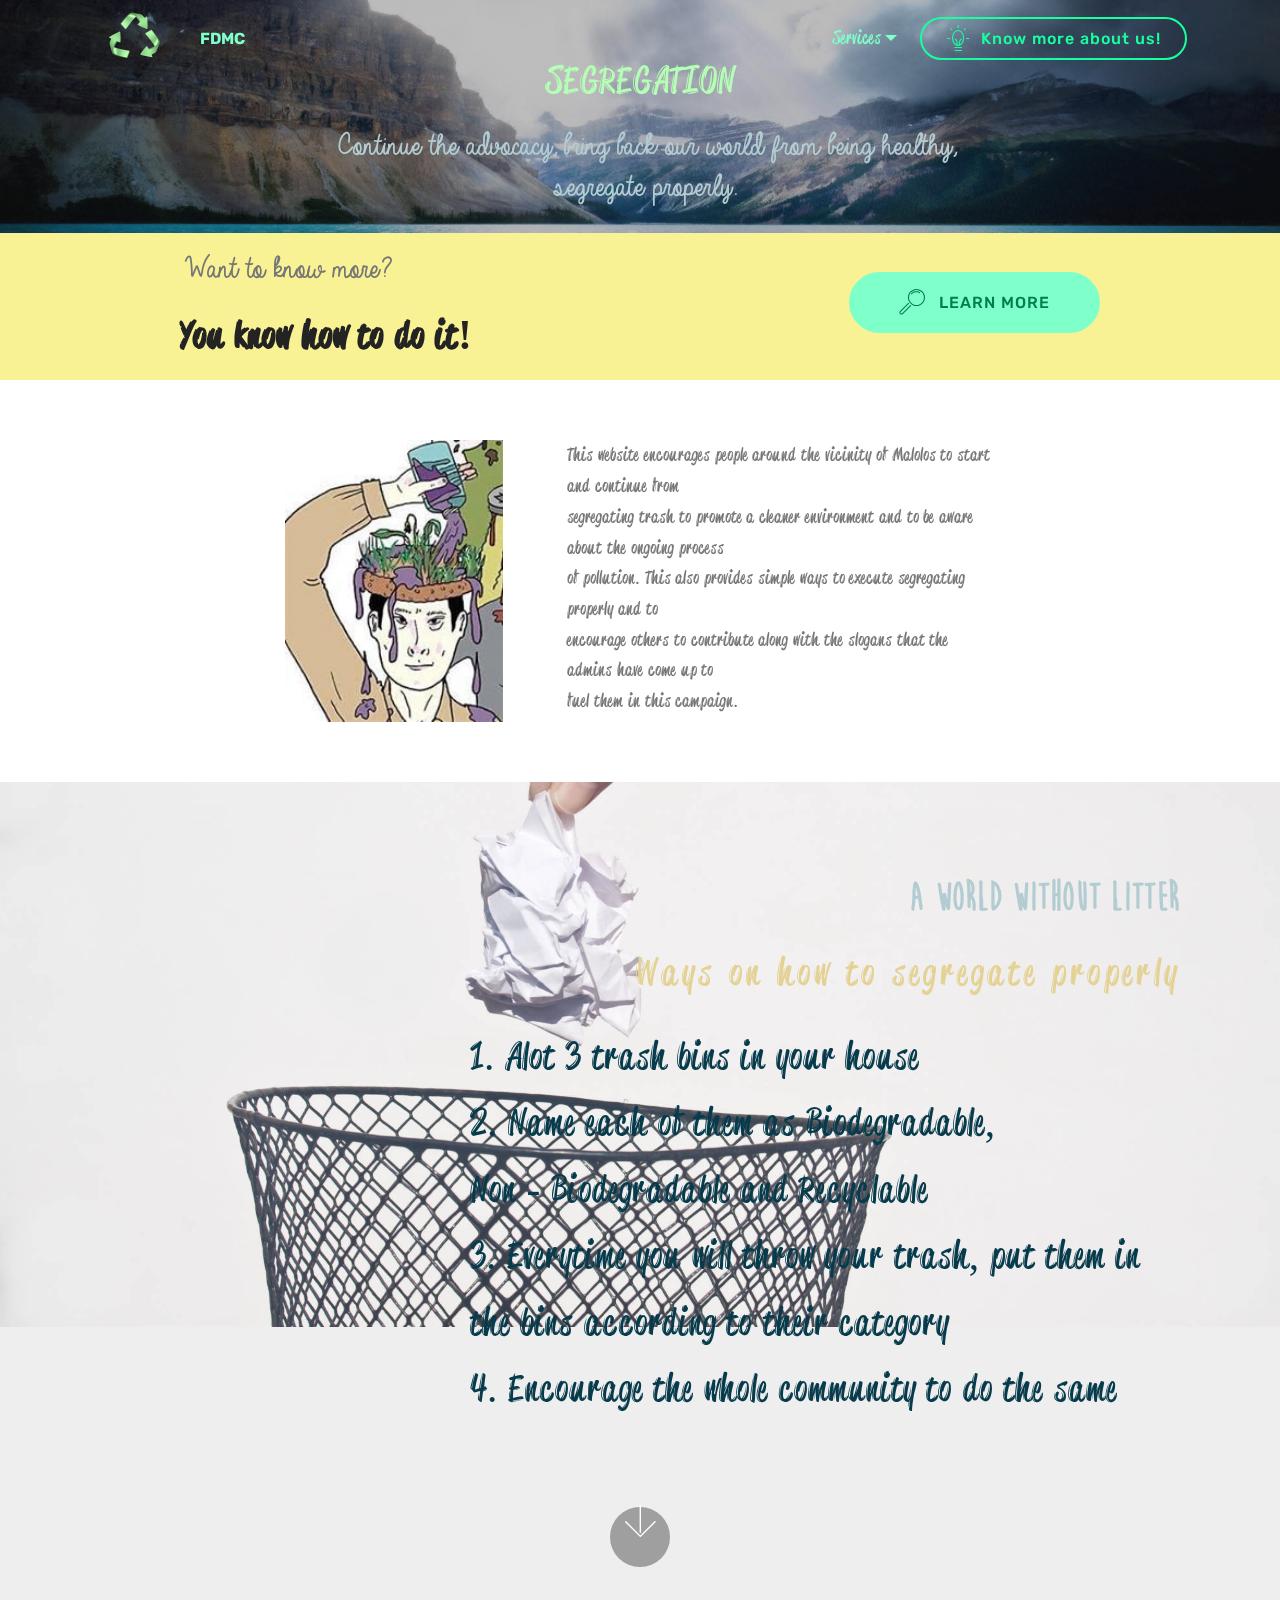
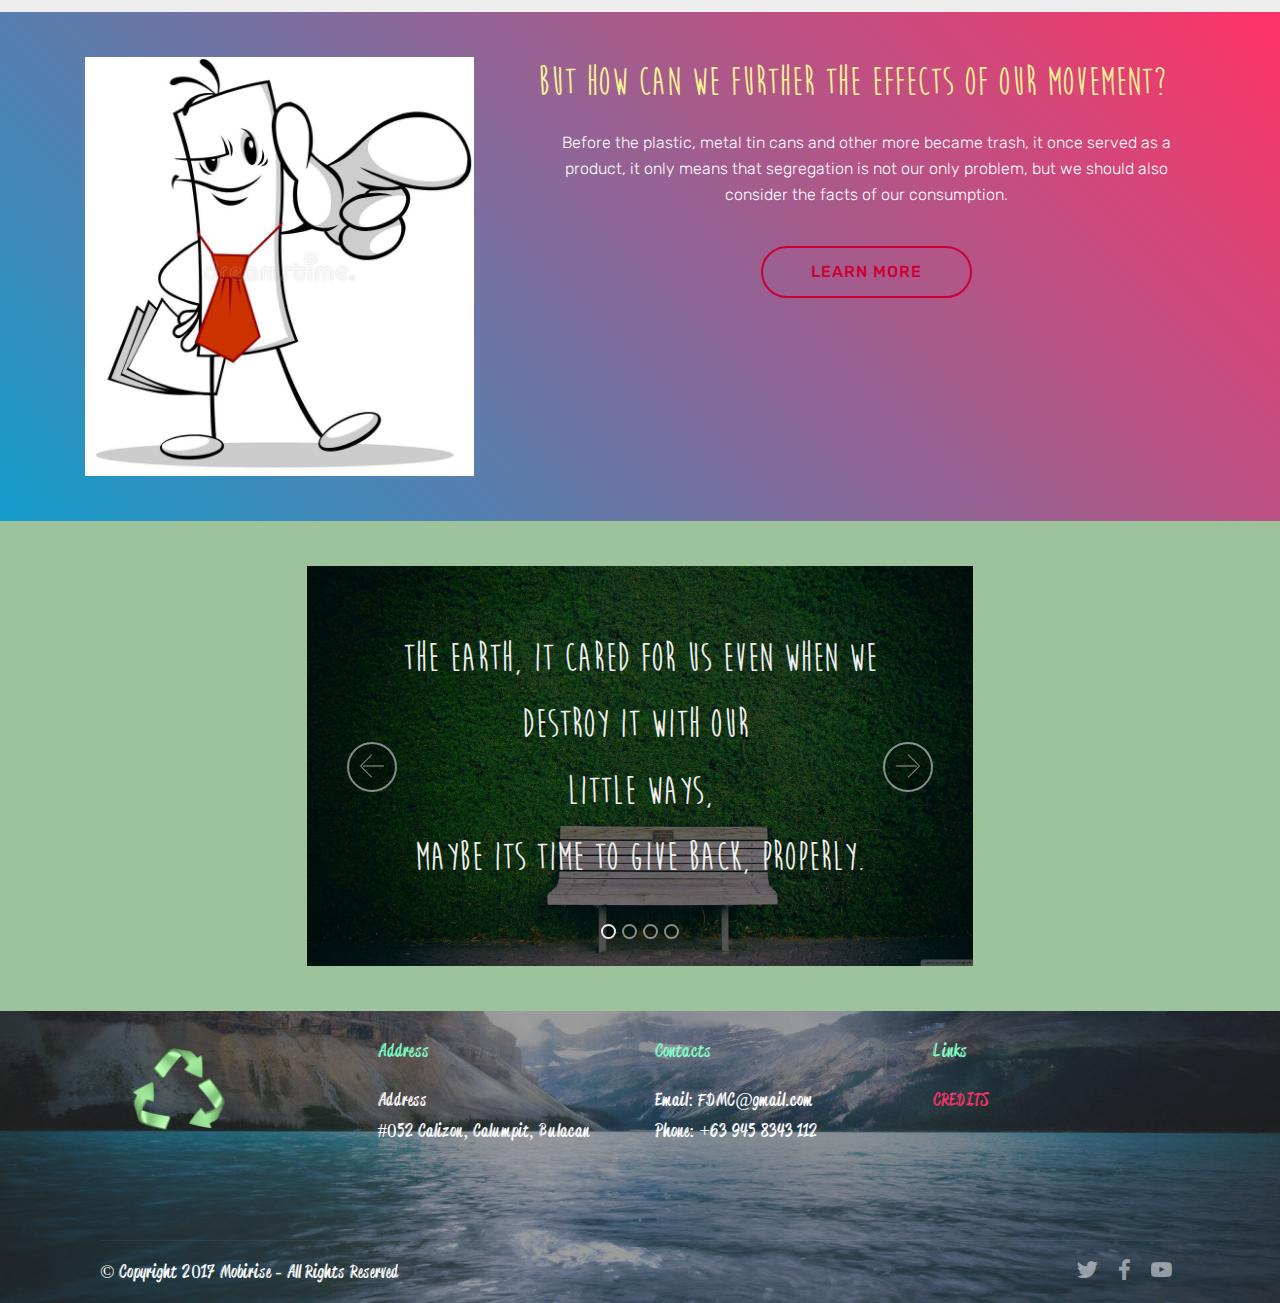
==== index.html @ cfd3f044 "create github pages" ====
<!DOCTYPE html>
<html >
<head>
  <!-- Site made with Mobirise Website Builder v4.8.1, https://mobirise.com -->
  <meta charset="UTF-8">
  <meta http-equiv="X-UA-Compatible" content="IE=edge">
  <meta name="generator" content="Mobirise v4.8.1, mobirise.com">
  <meta name="viewport" content="width=device-width, initial-scale=1, minimum-scale=1">
  <link rel="shortcut icon" href="assets/images/godsplan-216x122.png" type="image/x-icon">
  <meta name="description" content="">
  <title>Home</title>
  <link rel="stylesheet" href="assets/web/assets/mobirise-icons/mobirise-icons.css">
  <link rel="stylesheet" href="assets/tether/tether.min.css">
  <link rel="stylesheet" href="assets/bootstrap/css/bootstrap.min.css">
  <link rel="stylesheet" href="assets/bootstrap/css/bootstrap-grid.min.css">
  <link rel="stylesheet" href="assets/bootstrap/css/bootstrap-reboot.min.css">
  <link rel="stylesheet" href="assets/dropdown/css/style.css">
  <link rel="stylesheet" href="assets/socicon/css/styles.css">
  <link rel="stylesheet" href="assets/theme/css/style.css">
  <link href="assets/fonts/style.css" rel="stylesheet">
  <link rel="stylesheet" href="assets/mobirise/css/mbr-additional.css" type="text/css">
  
  
  
</head>
<body>
  <section class="menu cid-r3vQN7PoKQ" once="menu" id="menu2-v">

    

    <nav class="navbar navbar-expand beta-menu navbar-dropdown align-items-center navbar-fixed-top navbar-toggleable-sm bg-color transparent">
        <button class="navbar-toggler navbar-toggler-right" type="button" data-toggle="collapse" data-target="#navbarSupportedContent" aria-controls="navbarSupportedContent" aria-expanded="false" aria-label="Toggle navigation">
            <div class="hamburger">
                <span></span>
                <span></span>
                <span></span>
                <span></span>
            </div>
        </button>
        <div class="menu-logo">
            <div class="navbar-brand">
                <span class="navbar-logo">
                    <a href="index.html">
                        <img src="assets/images/godsplan-216x122.png" alt="Mobirise" title="" style="height: 3.8rem;">
                    </a>
                </span>
                <span class="navbar-caption-wrap"><a class="navbar-caption text-primary display-4" href="index.html">
                        FDMC</a></span>
            </div>
        </div>
        <div class="collapse navbar-collapse" id="navbarSupportedContent">
            <ul class="navbar-nav nav-dropdown" data-app-modern-menu="true"><li class="nav-item dropdown open">
                    <a class="nav-link link text-primary dropdown-toggle display-7" href="https://mobirise.com" data-toggle="dropdown-submenu" aria-expanded="true">
                        Services
                    </a><div class="dropdown-menu"><a class="text-primary dropdown-item display-7" href="page3.html"><span class="mbri-cust-feedback mbr-iconfont mbr-iconfont-btn" style="font-size: 19px;"></span>Credits</a><a class="text-primary dropdown-item display-7" href="page1.html" aria-expanded="false"><span class="mbri-bookmark mbr-iconfont mbr-iconfont-btn" style="font-size: 19px;"></span>Blog</a><a class="text-primary dropdown-item display-7" href="page2.html" aria-expanded="false"><span class="mbri-globe mbr-iconfont mbr-iconfont-btn" style="font-size: 18px;"></span>Recycling&nbsp;</a></div>
                </li></ul>
            <div class="navbar-buttons mbr-section-btn"><a class="btn btn-sm btn-primary-outline display-4" href="page4.html"><span class="mbri-idea mbr-iconfont mbr-iconfont-btn"></span>Know more about us!</a></div>
        </div>
    </nav>
</section>

<section class="engine"><a href="https://mobiri.se/m">site design templates</a></section><section class="mbr-section content5 cid-r2M8NRIsnY mbr-parallax-background" id="content5-7">

    

    <div class="mbr-overlay" style="opacity: 0.3; background-color: rgb(35, 35, 35);">
    </div>

    <div class="container">
        <div class="media-container-row">
            <div class="title col-12 col-md-8">
                <h2 class="align-center mbr-bold mbr-white pb-3 mbr-fonts-style display-2"><span style="font-weight: normal;">SEGREGATION</span></h2>
                <h3 class="mbr-section-subtitle align-center mbr-light mbr-white pb-3 mbr-fonts-style display-5">Continue the advocacy, bring back our world from being healthy, segregate properly.</h3>
                
                
            </div>
        </div>
    </div>
</section>

<section class="mbr-section info1 cid-r3w2c5vS8H" id="info1-y">

    

    
    <div class="container">
        <div class="row justify-content-center content-row">
            <div class="media-container-column title col-12 col-lg-7 col-md-6">
                <h3 class="mbr-section-subtitle align-left mbr-light pb-3 mbr-fonts-style display-5">Want to know more?</h3>
                <h2 class="align-left mbr-bold mbr-fonts-style display-2">You know how to do it!</h2>
            </div>
            <div class="media-container-column col-12 col-lg-3 col-md-4">
                <div class="mbr-section-btn align-right py-4"><a class="btn btn-primary display-4" href="page1.html"><span class="mbri-search mbr-iconfont mbr-iconfont-btn"></span>&nbsp;LEARN MORE</a></div>
            </div>
        </div>
    </div>
</section>

<section class="mbr-section content6 cid-r45nG869TQ" id="content6-1j">
    
     
    
    <div class="container">
        <div class="media-container-row">
            <div class="col-12 col-md-8">
                <div class="media-container-row">
                    <div class="mbr-figure" style="width: 60%;">
                      <img src="assets/images/demdem-200x258.jpg" alt="Mobirise" title="">  
                    </div>
                    <div class="media-content">
                        <div class="mbr-section-text">
                            <p class="mbr-text mb-0 mbr-fonts-style display-7">This website encourages people around the vicinity of Malolos to start and continue from
<br>segregating trash to promote a cleaner environment and to be aware about the ongoing process
<br>of pollution. This also provides simple ways to execute segregating properly and to 
<br>encourage others to contribute along with the slogans that the admins have come up to 
<br>fuel them in this campaign.&nbsp;<br></p>
                        </div>
                    </div>
                </div>
            </div>
        </div>
    </div>
</section>

<section class="header10 cid-r2M9VDbaHP mbr-parallax-background" id="header10-8">

    

    

    <div class="container">
        <div class="media-container-column mbr-white col-lg-8 col-md-10 ml-auto">
            <h1 class="mbr-section-title align-right mbr-bold pb-3 mbr-fonts-style display-1">
                A World Without Litter</h1>
            <h3 class="mbr-section-subtitle align-right mbr-light pb-3 mbr-fonts-style display-2">
                Ways on how to segregate properly</h3>
            <p class="mbr-text align-right pb-3 mbr-fonts-style display-2">1. Alot 3 trash bins in your house<br>2. Name each of them as Biodegradable, <br>Non - Biodegradable and Recyclable&nbsp;<br>3. Everytime you will throw your trash, put them in the bins according to their category<br>4. Encourage the whole community to do the same&nbsp;<br><br></p>
            
        </div>
    </div>

    <div class="mbr-arrow hidden-sm-down" aria-hidden="true">
        <a href="#next">
            <i class="mbri-down mbr-iconfont"></i>
        </a>
    </div>
</section>

<section class="header3 cid-r4qUuGPOg1" id="header3-1y">

    

    

    <div class="container">
        <div class="media-container-row">
            <div class="mbr-figure" style="width: 65%;">
                <img src="assets/images/point-1-800x862.jpg" alt="Mobirise" title="">
            </div>

            <div class="media-content">
                <h1 class="mbr-section-title mbr-white pb-3 mbr-fonts-style display-1">But how can we further the effects of our movement?</h1>
                
                <div class="mbr-section-text mbr-white pb-3 ">
                    <p class="mbr-text mbr-fonts-style display-4">Before the plastic, metal tin cans and other more became trash, it once served as a product, it only means that segregation is not our only problem, but we should also consider the facts of our consumption.</p>
                </div>
                <div class="mbr-section-btn"><a class="btn btn-md btn-secondary-outline display-4" href="https://mobirise.com">LEARN MORE</a></div>
            </div>
        </div>
    </div>

</section>

<section class="carousel slide cid-r45o2gpvVT" data-interval="false" id="slider2-1k">

    
    <div class="container content-slider">
        <div class="content-slider-wrap">
            <div><div class="mbr-slider slide carousel" data-pause="true" data-keyboard="false" data-ride="false" data-interval="false"><ol class="carousel-indicators"><li data-app-prevent-settings="" data-target="#slider2-1k" class=" active" data-slide-to="0"></li><li data-app-prevent-settings="" data-target="#slider2-1k" data-slide-to="1"></li><li data-app-prevent-settings="" data-target="#slider2-1k" data-slide-to="2"></li><li data-app-prevent-settings="" data-target="#slider2-1k" data-slide-to="3"></li></ol><div class="carousel-inner" role="listbox"><div class="carousel-item slider-fullscreen-image active" data-bg-video-slide="false" style="background-image: url(assets/images/bench-wallpapers-28422-8127977-2000x1125.jpg);"><div class="container container-slide"><div class="image_wrapper"><div class="mbr-overlay"></div><img src="assets/images/bench-wallpapers-28422-8127977-2000x1125.jpg"><div class="carousel-caption justify-content-center"><div class="col-10 align-center"><p class="lead mbr-text mbr-fonts-style display-1">THE EARTH, IT CARED FOR US EVEN WHEN WE DESTROY IT WITH OUR&nbsp;<br>LITTLE WAYS, <br>MAYBE ITS TIME TO GIVE BACK, PROPERLY.</p></div></div></div></div></div><div class="carousel-item slider-fullscreen-image" data-bg-video-slide="false" style="background-image: url(assets/images/images-7-470x313.jpg);"><div class="container container-slide"><div class="image_wrapper"><div class="mbr-overlay"></div><img src="assets/images/images-7-470x313.jpg"><div class="carousel-caption justify-content-center"><div class="col-10 align-center"><p class="lead mbr-text mbr-fonts-style display-1">THE POLLUTION HAS ALREADY STARTED A LONG TIME AGO, WE CAN'T UNDO THINGS BUT WE CAN START TO BE MORE RESPONSIBLE FOR OUR HOME.</p></div></div></div></div></div><div class="carousel-item slider-fullscreen-image" data-bg-video-slide="false" style="background-image: url(assets/images/images-487x302.jpg);"><div class="container container-slide"><div class="image_wrapper"><div class="mbr-overlay" style="opacity: 0.7;"></div><img src="assets/images/images-487x302.jpg"><div class="carousel-caption justify-content-center"><div class="col-10 align-center"><p class="lead mbr-text mbr-fonts-style display-1">DON'T COMPLAIN FOR POLLUTION WHEN YOU CAN'T CONTRIBUTE TO THE&nbsp;<br>ONGOING SOLUTION.</p></div></div></div></div></div><div class="carousel-item slider-fullscreen-image" data-bg-video-slide="false" style="background-image: url(assets/images/images-6-512x288.jpg);"><div class="container container-slide"><div class="image_wrapper"><div class="mbr-overlay" style="opacity: 0.7;"></div><img src="assets/images/images-6-512x288.jpg"><div class="carousel-caption justify-content-center"><div class="col-10 align-center"><p class="lead mbr-text mbr-fonts-style display-1">ROLE PLAYING GAMES HAPPENS IN REAL LIFE, WE ARE ALL THE PLAYERS AND OUR WEAPONS CONSISTS OF TRASHES THAT WE CONTINUOSLY FIRING TO OUR GREATEST ALLY, THE <em>EARTH.</em></p></div></div></div></div></div></div><a data-app-prevent-settings="" class="carousel-control carousel-control-prev" role="button" data-slide="prev" href="#slider2-1k"><span aria-hidden="true" class="mbri-left mbr-iconfont"></span><span class="sr-only">Previous</span></a><a data-app-prevent-settings="" class="carousel-control carousel-control-next" role="button" data-slide="next" href="#slider2-1k"><span aria-hidden="true" class="mbri-right mbr-iconfont"></span><span class="sr-only">Next</span></a></div></div> 
        </div>
    </div>
</section>

<section class="cid-r3MTEp1JTY" id="footer1-14">

    

    <div class="mbr-overlay" style="background-color: rgb(60, 60, 60); opacity: 0.5;"></div>

    <div class="container">
        <div class="media-container-row content text-white">
            <div class="col-12 col-md-3">
                <div class="media-wrap">
                    <a href="index.html">
                        <img src="assets/images/godsplan-1-192x108.png" alt="Mobirise" title="">
                    </a>
                </div>
            </div>
            <div class="col-12 col-md-3 mbr-fonts-style display-7">
                <h5 class="pb-3">
                    Address
                </h5>
                <p class="mbr-text">Address
<br>#052  Calizon, Calumpit, Bulacan
<br>
<br>&nbsp; &nbsp; &nbsp; &nbsp; &nbsp; &nbsp; &nbsp; &nbsp;&nbsp;<br></p>
            </div>
            <div class="col-12 col-md-3 mbr-fonts-style display-7">
                <h5 class="pb-3">
                    Contacts
                </h5>
                <p class="mbr-text">Email: FDMC@gmail.com 
<br>Phone: +63 945 8343 112 &nbsp;&nbsp;</p>
            </div>
            <div class="col-12 col-md-3 mbr-fonts-style display-7">
                <h5 class="pb-3">
                    Links
                </h5>
                <p class="mbr-text"><em><a href="page3.html" class="text-secondary">CREDITS</a></em></p>
            </div>
        </div>
        <div class="footer-lower">
            <div class="media-container-row">
                <div class="col-sm-12">
                    <hr>
                </div>
            </div>
            <div class="media-container-row mbr-white">
                <div class="col-sm-6 copyright">
                    <p class="mbr-text mbr-fonts-style display-7">
                        © Copyright 2017 Mobirise - All Rights Reserved
                    </p>
                </div>
                <div class="col-md-6">
                    <div class="social-list align-right">
                        <div class="soc-item">
                            <a href="https://twitter.com/mobirise" target="_blank">
                                <span class="socicon-twitter socicon mbr-iconfont mbr-iconfont-social"></span>
                            </a>
                        </div>
                        <div class="soc-item">
                            <a href="https://www.facebook.com/pages/Mobirise/1616226671953247" target="_blank">
                                <span class="socicon-facebook socicon mbr-iconfont mbr-iconfont-social"></span>
                            </a>
                        </div>
                        <div class="soc-item">
                            <a href="https://www.youtube.com/c/mobirise" target="_blank">
                                <span class="socicon-youtube socicon mbr-iconfont mbr-iconfont-social"></span>
                            </a>
                        </div>
                        
                        
                        
                    </div>
                </div>
            </div>
        </div>
    </div>
</section>


  <script src="assets/web/assets/jquery/jquery.min.js"></script>
  <script src="assets/popper/popper.min.js"></script>
  <script src="assets/tether/tether.min.js"></script>
  <script src="assets/bootstrap/js/bootstrap.min.js"></script>
  <script src="assets/smoothscroll/smooth-scroll.js"></script>
  <script src="assets/dropdown/js/script.min.js"></script>
  <script src="assets/parallax/jarallax.min.js"></script>
  <script src="assets/ytplayer/jquery.mb.ytplayer.min.js"></script>
  <script src="assets/vimeoplayer/jquery.mb.vimeo_player.js"></script>
  <script src="assets/bootstrapcarouselswipe/bootstrap-carousel-swipe.js"></script>
  <script src="assets/touchswipe/jquery.touch-swipe.min.js"></script>
  <script src="assets/theme/js/script.js"></script>
  <script src="assets/slidervideo/script.js"></script>
  
  
</body>
</html>
---- assets/web/assets/mobirise-icons/mobirise-icons.css ----
@font-face {
  font-family: 'MobiriseIcons';
  src:  url('mobirise-icons.eot?spat4u');
  src:  url('mobirise-icons.eot?spat4u#iefix') format('embedded-opentype'),
    url('mobirise-icons.ttf?spat4u') format('truetype'),
    url('mobirise-icons.woff?spat4u') format('woff'),
    url('mobirise-icons.svg?spat4u#MobiriseIcons') format('svg');
  font-weight: normal;
  font-style: normal;
}

[class^="mbri-"], [class*=" mbri-"] {
  /* use !important to prevent issues with browser extensions that change fonts */
  font-family: MobiriseIcons !important;
  speak: none;
  font-style: normal;
  font-weight: normal;
  font-variant: normal;
  text-transform: none;
  line-height: 1;

  /* Better Font Rendering =========== */
  -webkit-font-smoothing: antialiased;
  -moz-osx-font-smoothing: grayscale;
}

.mbri-add-submenu:before {
  content: "\e900";
}
.mbri-alert:before {
  content: "\e901";
}
.mbri-align-center:before {
  content: "\e902";
}
.mbri-align-justify:before {
  content: "\e903";
}
.mbri-align-left:before {
  content: "\e904";
}
.mbri-align-right:before {
  content: "\e905";
}
.mbri-android:before {
  content: "\e906";
}
.mbri-apple:before {
  content: "\e907";
}
.mbri-arrow-down:before {
  content: "\e908";
}
.mbri-arrow-next:before {
  content: "\e909";
}
.mbri-arrow-prev:before {
  content: "\e90a";
}
.mbri-arrow-up:before {
  content: "\e90b";
}
.mbri-bold:before {
  content: "\e90c";
}
.mbri-bookmark:before {
  content: "\e90d";
}
.mbri-bootstrap:before {
  content: "\e90e";
}
.mbri-briefcase:before {
  content: "\e90f";
}
.mbri-browse:before {
  content: "\e910";
}
.mbri-bulleted-list:before {
  content: "\e911";
}
.mbri-calendar:before {
  content: "\e912";
}
.mbri-camera:before {
  content: "\e913";
}
.mbri-cart-add:before {
  content: "\e914";
}
.mbri-cart-full:before {
  content: "\e915";
}
.mbri-cash:before {
  content: "\e916";
}
.mbri-change-style:before {
  content: "\e917";
}
.mbri-chat:before {
  content: "\e918";
}
.mbri-clock:before {
  content: "\e919";
}
.mbri-close:before {
  content: "\e91a";
}
.mbri-cloud:before {
  content: "\e91b";
}
.mbri-code:before {
  content: "\e91c";
}
.mbri-contact-form:before {
  content: "\e91d";
}
.mbri-credit-card:before {
  content: "\e91e";
}
.mbri-cursor-click:before {
  content: "\e91f";
}
.mbri-cust-feedback:before {
  content: "\e920";
}
.mbri-database:before {
  content: "\e921";
}
.mbri-delivery:before {
  content: "\e922";
}
.mbri-desktop:before {
  content: "\e923";
}
.mbri-devices:before {
  content: "\e924";
}
.mbri-down:before {
  content: "\e925";
}
.mbri-download:before {
  content: "\e989";
}
.mbri-drag-n-drop:before {
  content: "\e927";
}
.mbri-drag-n-drop2:before {
  content: "\e928";
}
.mbri-edit:before {
  content: "\e929";
}
.mbri-edit2:before {
  content: "\e92a";
}
.mbri-error:before {
  content: "\e92b";
}
.mbri-extension:before {
  content: "\e92c";
}
.mbri-features:before {
  content: "\e92d";
}
.mbri-file:before {
  content: "\e92e";
}
.mbri-flag:before {
  content: "\e92f";
}
.mbri-folder:before {
  content: "\e930";
}
.mbri-gift:before {
  content: "\e931";
}
.mbri-github:before {
  content: "\e932";
}
.mbri-globe:before {
  content: "\e933";
}
.mbri-globe-2:before {
  content: "\e934";
}
.mbri-growing-chart:before {
  content: "\e935";
}
.mbri-hearth:before {
  content: "\e936";
}
.mbri-help:before {
  content: "\e937";
}
.mbri-home:before {
  content: "\e938";
}
.mbri-hot-cup:before {
  content: "\e939";
}
.mbri-idea:before {
  content: "\e93a";
}
.mbri-image-gallery:before {
  content: "\e93b";
}
.mbri-image-slider:before {
  content: "\e93c";
}
.mbri-info:before {
  content: "\e93d";
}
.mbri-italic:before {
  content: "\e93e";
}
.mbri-key:before {
  content: "\e93f";
}
.mbri-laptop:before {
  content: "\e940";
}
.mbri-layers:before {
  content: "\e941";
}
.mbri-left-right:before {
  content: "\e942";
}
.mbri-left:before {
  content: "\e943";
}
.mbri-letter:before {
  content: "\e944";
}
.mbri-like:before {
  content: "\e945";
}
.mbri-link:before {
  content: "\e946";
}
.mbri-lock:before {
  content: "\e947";
}
.mbri-login:before {
  content: "\e948";
}
.mbri-logout:before {
  content: "\e949";
}
.mbri-magic-stick:before {
  content: "\e94a";
}
.mbri-map-pin:before {
  content: "\e94b";
}
.mbri-menu:before {
  content: "\e94c";
}
.mbri-mobile:before {
  content: "\e94d";
}
.mbri-mobile2:before {
  content: "\e94e";
}
.mbri-mobirise:before {
  content: "\e94f";
}
.mbri-more-horizontal:before {
  content: "\e950";
}
.mbri-more-vertical:before {
  content: "\e951";
}
.mbri-music:before {
  content: "\e952";
}
.mbri-new-file:before {
  content: "\e953";
}
.mbri-numbered-list:before {
  content: "\e954";
}
.mbri-opened-folder:before {
  content: "\e955";
}
.mbri-pages:before {
  content: "\e956";
}
.mbri-paper-plane:before {
  content: "\e957";
}
.mbri-paperclip:before {
  content: "\e958";
}
.mbri-photo:before {
  content: "\e959";
}
.mbri-photos:before {
  content: "\e95a";
}
.mbri-pin:before {
  content: "\e95b";
}
.mbri-play:before {
  content: "\e95c";
}
.mbri-plus:before {
  content: "\e95d";
}
.mbri-preview:before {
  content: "\e95e";
}
.mbri-print:before {
  content: "\e95f";
}
.mbri-protect:before {
  content: "\e960";
}
.mbri-question:before {
  content: "\e961";
}
.mbri-quote-left:before {
  content: "\e962";
}
.mbri-quote-right:before {
  content: "\e963";
}
.mbri-refresh:before {
  content: "\e964";
}
.mbri-responsive:before {
  content: "\e965";
}
.mbri-right:before {
  content: "\e966";
}
.mbri-rocket:before {
  content: "\e967";
}
.mbri-sad-face:before {
  content: "\e968";
}
.mbri-sale:before {
  content: "\e969";
}
.mbri-save:before {
  content: "\e96a";
}
.mbri-search:before {
  content: "\e96b";
}
.mbri-setting:before {
  content: "\e96c";
}
.mbri-setting2:before {
  content: "\e96d";
}
.mbri-setting3:before {
  content: "\e96e";
}
.mbri-share:before {
  content: "\e96f";
}
.mbri-shopping-bag:before {
  content: "\e970";
}
.mbri-shopping-basket:before {
  content: "\e971";
}
.mbri-shopping-cart:before {
  content: "\e972";
}
.mbri-sites:before {
  content: "\e973";
}
.mbri-smile-face:before {
  content: "\e974";
}
.mbri-speed:before {
  content: "\e975";
}
.mbri-star:before {
  content: "\e976";
}
.mbri-success:before {
  content: "\e977";
}
.mbri-sun:before {
  content: "\e978";
}
.mbri-sun2:before {
  content: "\e979";
}
.mbri-tablet:before {
  content: "\e97a";
}
.mbri-tablet-vertical:before {
  content: "\e97b";
}
.mbri-target:before {
  content: "\e97c";
}
.mbri-timer:before {
  content: "\e97d";
}
.mbri-to-ftp:before {
  content: "\e97e";
}
.mbri-to-local-drive:before {
  content: "\e97f";
}
.mbri-touch-swipe:before {
  content: "\e980";
}
.mbri-touch:before {
  content: "\e981";
}
.mbri-trash:before {
  content: "\e982";
}
.mbri-underline:before {
  content: "\e983";
}
.mbri-unlink:before {
  content: "\e984";
}
.mbri-unlock:before {
  content: "\e985";
}
.mbri-up-down:before {
  content: "\e986";
}
.mbri-up:before {
  content: "\e987";
}
.mbri-update:before {
  content: "\e988";
}
.mbri-upload:before {
 content: "\e926"; 
}
.mbri-user:before {
  content: "\e98a";
}
.mbri-user2:before {
  content: "\e98b";
}
.mbri-users:before {
  content: "\e98c";
}
.mbri-video:before {
  content: "\e98d";
}
.mbri-video-play:before {
  content: "\e98e";
}
.mbri-watch:before {
  content: "\e98f";
}
.mbri-website-theme:before {
  content: "\e990";
}
.mbri-wifi:before {
  content: "\e991";
}
.mbri-windows:before {
  content: "\e992";
}
.mbri-zoom-out:before {
  content: "\e993";
}
.mbri-redo:before {
  content: "\e994";
}
.mbri-undo:before {
  content: "\e995";
}
---- assets/dropdown/css/style.css ----
.navbar-dropdown {
  left: 0;
  padding: 0;
  position: absolute;
  right: 0;
  top: 0;
  transition: all 0.45s ease;
  z-index: 1030;
  background: #282828; }
  .navbar-dropdown .navbar-logo {
    margin-right: 0.8rem;
    transition: margin 0.3s ease-in-out;
    vertical-align: middle; }
    .navbar-dropdown .navbar-logo img {
      height: 3.125rem;
      transition: all 0.3s ease-in-out; }
    .navbar-dropdown .navbar-logo.mbr-iconfont {
      font-size: 3.125rem;
      line-height: 3.125rem; }
  .navbar-dropdown .navbar-caption {
    font-weight: 700;
    white-space: normal;
    vertical-align: -4px;
    line-height: 3.125rem !important; }
    .navbar-dropdown .navbar-caption, .navbar-dropdown .navbar-caption:hover {
      color: inherit;
      text-decoration: none; }
  .navbar-dropdown .mbr-iconfont + .navbar-caption {
    vertical-align: -1px; }
  .navbar-dropdown.navbar-fixed-top {
    position: fixed; }
  .navbar-dropdown .navbar-brand span {
    vertical-align: -4px; }
  .navbar-dropdown.bg-color.transparent {
    background: none; }
  .navbar-dropdown.navbar-short .navbar-brand {
    padding: 0.625rem 0; }
    .navbar-dropdown.navbar-short .navbar-brand span {
      vertical-align: -1px; }
  .navbar-dropdown.navbar-short .navbar-caption {
    line-height: 2.375rem !important;
    vertical-align: -2px; }
  .navbar-dropdown.navbar-short .navbar-logo {
    margin-right: 0.5rem; }
    .navbar-dropdown.navbar-short .navbar-logo img {
      height: 2.375rem; }
    .navbar-dropdown.navbar-short .navbar-logo.mbr-iconfont {
      font-size: 2.375rem;
      line-height: 2.375rem; }
  .navbar-dropdown.navbar-short .mbr-table-cell {
    height: 3.625rem; }
  .navbar-dropdown .navbar-close {
    left: 0.6875rem;
    position: fixed;
    top: 0.75rem;
    z-index: 1000; }
  .navbar-dropdown .hamburger-icon {
    content: "";
    display: inline-block;
    vertical-align: middle;
    width: 16px;
    -webkit-box-shadow: 0 -6px 0 1px #282828,0 0 0 1px #282828,0 6px 0 1px #282828;
    -moz-box-shadow: 0 -6px 0 1px #282828,0 0 0 1px #282828,0 6px 0 1px #282828;
    box-shadow: 0 -6px 0 1px #282828,0 0 0 1px #282828,0 6px 0 1px #282828; }

.dropdown-menu .dropdown-toggle[data-toggle="dropdown-submenu"]::after {
  border-bottom: 0.35em solid transparent;
  border-left: 0.35em solid;
  border-right: 0;
  border-top: 0.35em solid transparent;
  margin-left: 0.3rem; }

.dropdown-menu .dropdown-item:focus {
  outline: 0; }

.nav-dropdown {
  font-size: 0.75rem;
  font-weight: 500;
  height: auto !important; }
  .nav-dropdown .nav-btn {
    padding-left: 1rem; }
  .nav-dropdown .link {
    margin: .667em 1.667em;
    font-weight: 500;
    padding: 0;
    transition: color .2s ease-in-out; }
    .nav-dropdown .link.dropdown-toggle {
      margin-right: 2.583em; }
      .nav-dropdown .link.dropdown-toggle::after {
        margin-left: .25rem;
        border-top: 0.35em solid;
        border-right: 0.35em solid transparent;
        border-left: 0.35em solid transparent;
        border-bottom: 0; }
      .nav-dropdown .link.dropdown-toggle[aria-expanded="true"] {
        margin: 0;
        padding: 0.667em 3.263em  0.667em 1.667em; }
  .nav-dropdown .link::after,
  .nav-dropdown .dropdown-item::after {
    color: inherit; }
  .nav-dropdown .btn {
    font-size: 0.75rem;
    font-weight: 700;
    letter-spacing: 0;
    margin-bottom: 0;
    padding-left: 1.25rem;
    padding-right: 1.25rem; }
  .nav-dropdown .dropdown-menu {
    border-radius: 0;
    border: 0;
    left: 0;
    margin: 0;
    padding-bottom: 1.25rem;
    padding-top: 1.25rem;
    position: relative; }
  .nav-dropdown .dropdown-submenu {
    margin-left: 0.125rem;
    top: 0; }
  .nav-dropdown .dropdown-item {
    font-weight: 500;
    line-height: 2;
    padding: 0.3846em 4.615em 0.3846em 1.5385em;
    position: relative;
    transition: color .2s ease-in-out, background-color .2s ease-in-out; }
    .nav-dropdown .dropdown-item::after {
      margin-top: -0.3077em;
      position: absolute;
      right: 1.1538em;
      top: 50%; }
    .nav-dropdown .dropdown-item:focus, .nav-dropdown .dropdown-item:hover {
      background: none; }

@media (max-width: 767px) {
  .nav-dropdown.navbar-toggleable-sm {
    bottom: 0;
    display: none;
    left: 0;
    overflow-x: hidden;
    position: fixed;
    top: 0;
    transform: translateX(-100%);
    -ms-transform: translateX(-100%);
    -webkit-transform: translateX(-100%);
    width: 18.75rem;
    z-index: 999; } }
.nav-dropdown.navbar-toggleable-xl {
  bottom: 0;
  display: none;
  left: 0;
  overflow-x: hidden;
  position: fixed;
  top: 0;
  transform: translateX(-100%);
  -ms-transform: translateX(-100%);
  -webkit-transform: translateX(-100%);
  width: 18.75rem;
  z-index: 999; }

.nav-dropdown-sm {
  display: block !important;
  overflow-x: hidden;
  overflow: auto;
  padding-top: 3.875rem; }
  .nav-dropdown-sm::after {
    content: "";
    display: block;
    height: 3rem;
    width: 100%; }
  .nav-dropdown-sm.collapse.in ~ .navbar-close {
    display: block !important; }
  .nav-dropdown-sm.collapsing, .nav-dropdown-sm.collapse.in {
    transform: translateX(0);
    -ms-transform: translateX(0);
    -webkit-transform: translateX(0);
    transition: all 0.25s ease-out;
    -webkit-transition: all 0.25s ease-out;
    background: #282828; }
  .nav-dropdown-sm.collapsing[aria-expanded="false"] {
    transform: translateX(-100%);
    -ms-transform: translateX(-100%);
    -webkit-transform: translateX(-100%); }
  .nav-dropdown-sm .nav-item {
    display: block;
    margin-left: 0 !important;
    padding-left: 0; }
  .nav-dropdown-sm .link,
  .nav-dropdown-sm .dropdown-item {
    border-top: 1px dotted rgba(255, 255, 255, 0.1);
    font-size: 0.8125rem;
    line-height: 1.6;
    margin: 0 !important;
    padding: 0.875rem 2.4rem 0.875rem 1.5625rem !important;
    position: relative;
    white-space: normal; }
    .nav-dropdown-sm .link:focus, .nav-dropdown-sm .link:hover,
    .nav-dropdown-sm .dropdown-item:focus,
    .nav-dropdown-sm .dropdown-item:hover {
      background: rgba(0, 0, 0, 0.2) !important;
      color: #c0a375; }
  .nav-dropdown-sm .nav-btn {
    position: relative;
    padding: 1.5625rem 1.5625rem 0 1.5625rem; }
    .nav-dropdown-sm .nav-btn::before {
      border-top: 1px dotted rgba(255, 255, 255, 0.1);
      content: "";
      left: 0;
      position: absolute;
      top: 0;
      width: 100%; }
    .nav-dropdown-sm .nav-btn + .nav-btn {
      padding-top: 0.625rem; }
      .nav-dropdown-sm .nav-btn + .nav-btn::before {
        display: none; }
  .nav-dropdown-sm .btn {
    padding: 0.625rem 0; }
  .nav-dropdown-sm .dropdown-toggle[data-toggle="dropdown-submenu"]::after {
    margin-left: .25rem;
    border-top: 0.35em solid;
    border-right: 0.35em solid transparent;
    border-left: 0.35em solid transparent;
    border-bottom: 0; }
  .nav-dropdown-sm .dropdown-toggle[data-toggle="dropdown-submenu"][aria-expanded="true"]::after {
    border-top: 0;
    border-right: 0.35em solid transparent;
    border-left: 0.35em solid transparent;
    border-bottom: 0.35em solid; }
  .nav-dropdown-sm .dropdown-menu {
    margin: 0;
    padding: 0;
    position: relative;
    top: 0;
    left: 0;
    width: 100%;
    border: 0;
    float: none;
    border-radius: 0;
    background: none; }
  .nav-dropdown-sm .dropdown-submenu {
    left: 100%;
    margin-left: 0.125rem;
    margin-top: -1.25rem;
    top: 0; }

.navbar-toggleable-sm .nav-dropdown .dropdown-menu {
  position: absolute; }

.navbar-toggleable-sm .nav-dropdown .dropdown-submenu {
  left: 100%;
  margin-left: 0.125rem;
  margin-top: -1.25rem;
  top: 0; }

.navbar-toggleable-sm.opened .nav-dropdown .dropdown-menu {
  position: relative; }

.navbar-toggleable-sm.opened .nav-dropdown .dropdown-submenu {
  left: 0;
  margin-left: 00rem;
  margin-top: 0rem;
  top: 0; }

.is-builder .nav-dropdown.collapsing {
  transition: none !important; }

/*# sourceMappingURL=style.css.map */
---- assets/socicon/css/styles.css ----
@charset "UTF-8";

@font-face {
  font-family: "socicon";
  src:url("../fonts/socicon.eot");
  src:url("../fonts/socicon.eot?#iefix") format("embedded-opentype"),
    url("../fonts/socicon.woff") format("woff"),
    url("../fonts/socicon.ttf") format("truetype"),
    url("../fonts/socicon.svg#socicon") format("svg");
  font-weight: normal;
  font-style: normal;

}

[data-icon]:before {
  font-family: "socicon" !important;
  content: attr(data-icon);
  font-style: normal !important;
  font-weight: normal !important;
  font-variant: normal !important;
  text-transform: none !important;
  speak: none;
  line-height: 1;
  -webkit-font-smoothing: antialiased;
  -moz-osx-font-smoothing: grayscale;
}

[class^="socicon-"]:before,
[class*=" socicon-"]:before {
  font-family: "socicon" !important;
  font-style: normal !important;
  font-weight: normal !important;
  font-variant: normal !important;
  text-transform: none !important;
  speak: none;
  line-height: 1;
  -webkit-font-smoothing: antialiased;
  -moz-osx-font-smoothing: grayscale;
}

.socicon-modelmayhem:before {
  content: "\e000";
}
.socicon-mixcloud:before {
  content: "\e001";
}
.socicon-drupal:before {
  content: "\e002";
}
.socicon-swarm:before {
  content: "\e003";
}
.socicon-istock:before {
  content: "\e004";
}
.socicon-yammer:before {
  content: "\e005";
}
.socicon-ello:before {
  content: "\e006";
}
.socicon-stackoverflow:before {
  content: "\e007";
}
.socicon-persona:before {
  content: "\e008";
}
.socicon-triplej:before {
  content: "\e009";
}
.socicon-houzz:before {
  content: "\e00a";
}
.socicon-rss:before {
  content: "\e00b";
}
.socicon-paypal:before {
  content: "\e00c";
}
.socicon-odnoklassniki:before {
  content: "\e00d";
}
.socicon-airbnb:before {
  content: "\e00e";
}
.socicon-periscope:before {
  content: "\e00f";
}
.socicon-outlook:before {
  content: "\e010";
}
.socicon-coderwall:before {
  content: "\e011";
}
.socicon-tripadvisor:before {
  content: "\e012";
}
.socicon-appnet:before {
  content: "\e013";
}
.socicon-goodreads:before {
  content: "\e014";
}
.socicon-tripit:before {
  content: "\e015";
}
.socicon-lanyrd:before {
  content: "\e016";
}
.socicon-slideshare:before {
  content: "\e017";
}
.socicon-buffer:before {
  content: "\e018";
}
.socicon-disqus:before {
  content: "\e019";
}
.socicon-vkontakte:before {
  content: "\e01a";
}
.socicon-whatsapp:before {
  content: "\e01b";
}
.socicon-patreon:before {
  content: "\e01c";
}
.socicon-storehouse:before {
  content: "\e01d";
}
.socicon-pocket:before {
  content: "\e01e";
}
.socicon-mail:before {
  content: "\e01f";
}
.socicon-blogger:before {
  content: "\e020";
}
.socicon-technorati:before {
  content: "\e021";
}
.socicon-reddit:before {
  content: "\e022";
}
.socicon-dribbble:before {
  content: "\e023";
}
.socicon-stumbleupon:before {
  content: "\e024";
}
.socicon-digg:before {
  content: "\e025";
}
.socicon-envato:before {
  content: "\e026";
}
.socicon-behance:before {
  content: "\e027";
}
.socicon-delicious:before {
  content: "\e028";
}
.socicon-deviantart:before {
  content: "\e029";
}
.socicon-forrst:before {
  content: "\e02a";
}
.socicon-play:before {
  content: "\e02b";
}
.socicon-zerply:before {
  content: "\e02c";
}
.socicon-wikipedia:before {
  content: "\e02d";
}
.socicon-apple:before {
  content: "\e02e";
}
.socicon-flattr:before {
  content: "\e02f";
}
.socicon-github:before {
  content: "\e030";
}
.socicon-renren:before {
  content: "\e031";
}
.socicon-friendfeed:before {
  content: "\e032";
}
.socicon-newsvine:before {
  content: "\e033";
}
.socicon-identica:before {
  content: "\e034";
}
.socicon-bebo:before {
  content: "\e035";
}
.socicon-zynga:before {
  content: "\e036";
}
.socicon-steam:before {
  content: "\e037";
}
.socicon-xbox:before {
  content: "\e038";
}
.socicon-windows:before {
  content: "\e039";
}
.socicon-qq:before {
  content: "\e03a";
}
.socicon-douban:before {
  content: "\e03b";
}
.socicon-meetup:before {
  content: "\e03c";
}
.socicon-playstation:before {
  content: "\e03d";
}
.socicon-android:before {
  content: "\e03e";
}
.socicon-snapchat:before {
  content: "\e03f";
}
.socicon-twitter:before {
  content: "\e040";
}
.socicon-facebook:before {
  content: "\e041";
}
.socicon-googleplus:before {
  content: "\e042";
}
.socicon-pinterest:before {
  content: "\e043";
}
.socicon-foursquare:before {
  content: "\e044";
}
.socicon-yahoo:before {
  content: "\e045";
}
.socicon-skype:before {
  content: "\e046";
}
.socicon-yelp:before {
  content: "\e047";
}
.socicon-feedburner:before {
  content: "\e048";
}
.socicon-linkedin:before {
  content: "\e049";
}
.socicon-viadeo:before {
  content: "\e04a";
}
.socicon-xing:before {
  content: "\e04b";
}
.socicon-myspace:before {
  content: "\e04c";
}
.socicon-soundcloud:before {
  content: "\e04d";
}
.socicon-spotify:before {
  content: "\e04e";
}
.socicon-grooveshark:before {
  content: "\e04f";
}
.socicon-lastfm:before {
  content: "\e050";
}
.socicon-youtube:before {
  content: "\e051";
}
.socicon-vimeo:before {
  content: "\e052";
}
.socicon-dailymotion:before {
  content: "\e053";
}
.socicon-vine:before {
  content: "\e054";
}
.socicon-flickr:before {
  content: "\e055";
}
.socicon-500px:before {
  content: "\e056";
}
.socicon-wordpress:before {
  content: "\e058";
}
.socicon-tumblr:before {
  content: "\e059";
}
.socicon-twitch:before {
  content: "\e05a";
}
.socicon-8tracks:before {
  content: "\e05b";
}
.socicon-amazon:before {
  content: "\e05c";
}
.socicon-icq:before {
  content: "\e05d";
}
.socicon-smugmug:before {
  content: "\e05e";
}
.socicon-ravelry:before {
  content: "\e05f";
}
.socicon-weibo:before {
  content: "\e060";
}
.socicon-baidu:before {
  content: "\e061";
}
.socicon-angellist:before {
  content: "\e062";
}
.socicon-ebay:before {
  content: "\e063";
}
.socicon-imdb:before {
  content: "\e064";
}
.socicon-stayfriends:before {
  content: "\e065";
}
.socicon-residentadvisor:before {
  content: "\e066";
}
.socicon-google:before {
  content: "\e067";
}
.socicon-yandex:before {
  content: "\e068";
}
.socicon-sharethis:before {
  content: "\e069";
}
.socicon-bandcamp:before {
  content: "\e06a";
}
.socicon-itunes:before {
  content: "\e06b";
}
.socicon-deezer:before {
  content: "\e06c";
}
.socicon-telegram:before {
  content: "\e06e";
}
.socicon-openid:before {
  content: "\e06f";
}
.socicon-amplement:before {
  content: "\e070";
}
.socicon-viber:before {
  content: "\e071";
}
.socicon-zomato:before {
  content: "\e072";
}
.socicon-draugiem:before {
  content: "\e074";
}
.socicon-endomodo:before {
  content: "\e075";
}
.socicon-filmweb:before {
  content: "\e076";
}
.socicon-stackexchange:before {
  content: "\e077";
}
.socicon-wykop:before {
  content: "\e078";
}
.socicon-teamspeak:before {
  content: "\e079";
}
.socicon-teamviewer:before {
  content: "\e07a";
}
.socicon-ventrilo:before {
  content: "\e07b";
}
.socicon-younow:before {
  content: "\e07c";
}
.socicon-raidcall:before {
  content: "\e07d";
}
.socicon-mumble:before {
  content: "\e07e";
}
.socicon-medium:before {
  content: "\e06d";
}
.socicon-bebee:before {
  content: "\e07f";
}
.socicon-hitbox:before {
  content: "\e080";
}
.socicon-reverbnation:before {
  content: "\e081";
}
.socicon-formulr:before {
  content: "\e082";
}
.socicon-instagram:before {
  content: "\e057";
}
.socicon-battlenet:before {
  content: "\e083";
}
.socicon-chrome:before {
  content: "\e084";
}
.socicon-discord:before {
  content: "\e086";
}
.socicon-issuu:before {
  content: "\e087";
}
.socicon-macos:before {
  content: "\e088";
}
.socicon-firefox:before {
  content: "\e089";
}
.socicon-opera:before {
  content: "\e08d";
}
.socicon-keybase:before {
  content: "\e090";
}
.socicon-alliance:before {
  content: "\e091";
}
.socicon-livejournal:before {
  content: "\e092";
}
.socicon-googlephotos:before {
  content: "\e093";
}
.socicon-horde:before {
  content: "\e094";
}
.socicon-etsy:before {
  content: "\e095";
}
.socicon-zapier:before {
  content: "\e096";
}
.socicon-google-scholar:before {
  content: "\e097";
}
.socicon-researchgate:before {
  content: "\e098";
}
.socicon-wechat:before {
  content: "\e099";
}
.socicon-strava:before {
  content: "\e09a";
}
.socicon-line:before {
  content: "\e09b";
}
.socicon-lyft:before {
  content: "\e09c";
}
.socicon-uber:before {
  content: "\e09d";
}
.socicon-songkick:before {
  content: "\e09e";
}
.socicon-viewbug:before {
  content: "\e09f";
}
.socicon-googlegroups:before {
  content: "\e0a0";
}
.socicon-quora:before {
  content: "\e073";
}
.socicon-diablo:before {
  content: "\e085";
}
.socicon-blizzard:before {
  content: "\e0a1";
}
.socicon-hearthstone:before {
  content: "\e08b";
}
.socicon-heroes:before {
  content: "\e08a";
}
.socicon-overwatch:before {
  content: "\e08c";
}
.socicon-warcraft:before {
  content: "\e08e";
}
.socicon-starcraft:before {
  content: "\e08f";
}
.socicon-beam:before {
  content: "\e0a2";
}
.socicon-curse:before {
  content: "\e0a3";
}
.socicon-player:before {
  content: "\e0a4";
}
.socicon-streamjar:before {
  content: "\e0a5";
}
.socicon-nintendo:before {
  content: "\e0a6";
}
.socicon-hellocoton:before {
  content: "\e0a7";
}
---- assets/theme/css/style.css ----
/*!
 * Mobirise v4 theme (https://mobirise.com/)
 * Copyright 2017 Mobirise
 */
section {
  background-color: #eeeeee; }

section,
.container,
.container-fluid {
  position: relative;
  word-wrap: break-word; }

a.mbr-iconfont:hover {
  text-decoration: none; }

.article .lead p, .article .lead ul, .article .lead ol, .article .lead pre, .article .lead blockquote {
  margin-bottom: 0; }

a {
  font-style: normal;
  font-weight: 400;
  cursor: pointer; }
  a, a:hover {
    text-decoration: none; }

figure {
  margin-bottom: 0; }

body {
  color: #232323; }

h1, h2, h3, h4, h5, h6,
.h1, .h2, .h3, .h4, .h5, .h6,
.display-1, .display-2, .display-3, .display-4 {
  line-height: 1;
  word-break: break-word;
  word-wrap: break-word; }

b, strong {
  font-weight: bold; }

blockquote {
  padding: 10px 0 10px 20px;
  position: relative;
  border-left: 2px solid;
  border-color: #ff3366; }

input:-webkit-autofill, input:-webkit-autofill:hover, input:-webkit-autofill:focus, input:-webkit-autofill:active {
  transition-delay: 9999s;
  transition-property: background-color, color; }

textarea[type="hidden"] {
  display: none; }

body {
  position: relative; }

section {
  background-position: 50% 50%;
  background-repeat: no-repeat;
  background-size: cover; }
  section .mbr-background-video,
  section .mbr-background-video-preview {
    position: absolute;
    bottom: 0;
    left: 0;
    right: 0;
    top: 0; }

.hidden {
  visibility: hidden; }

.mbr-z-index20 {
  z-index: 20; }

/*! Base colors */
.mbr-white {
  color: #ffffff; }

.mbr-black {
  color: #000000; }

.mbr-bg-white {
  background-color: #ffffff; }

.mbr-bg-black {
  background-color: #000000; }

/*! Text-aligns */
.align-left {
  text-align: left; }

.align-center {
  text-align: center; }

.align-right {
  text-align: right; }

@media (max-width: 767px) {
  .align-left, .align-center, .align-right, .mbr-section-btn, .mbr-section-title {
    text-align: center; } }
/*! Font-weight  */
.mbr-light {
  font-weight: 300; }

.mbr-regular {
  font-weight: 400; }

.mbr-semibold {
  font-weight: 500; }

.mbr-bold {
  font-weight: 700; }

/*! Media  */
.media-size-item {
  -webkit-flex: 1 1 auto;
  -moz-flex: 1 1 auto;
  -ms-flex: 1 1 auto;
  -o-flex: 1 1 auto;
  flex: 1 1 auto; }

.media-content {
  -webkit-flex-basis: 100%;
  flex-basis: 100%; }

.media-container-row {
  display: -ms-flexbox;
  display: -webkit-flex;
  display: flex;
  -webkit-flex-direction: row;
  -ms-flex-direction: row;
  flex-direction: row;
  -webkit-flex-wrap: wrap;
  -ms-flex-wrap: wrap;
  flex-wrap: wrap;
  -webkit-justify-content: center;
  -ms-flex-pack: center;
  justify-content: center;
  -webkit-align-content: center;
  -ms-flex-line-pack: center;
  align-content: center;
  -webkit-align-items: start;
  -ms-flex-align: start;
  align-items: start; }
  .media-container-row .media-size-item {
    width: 400px; }

.media-container-column {
  display: -ms-flexbox;
  display: -webkit-flex;
  display: flex;
  -webkit-flex-direction: column;
  -ms-flex-direction: column;
  flex-direction: column;
  -webkit-flex-wrap: wrap;
  -ms-flex-wrap: wrap;
  flex-wrap: wrap;
  -webkit-justify-content: center;
  -ms-flex-pack: center;
  justify-content: center;
  -webkit-align-content: center;
  -ms-flex-line-pack: center;
  align-content: center;
  -webkit-align-items: stretch;
  -ms-flex-align: stretch;
  align-items: stretch; }
  .media-container-column > * {
    width: 100%; }

@media (min-width: 992px) {
  .media-container-row {
    -webkit-flex-wrap: nowrap;
    -ms-flex-wrap: nowrap;
    flex-wrap: nowrap; } }
figure {
  overflow: hidden; }

figure[mbr-media-size] {
  transition: width 0.1s; }

.mbr-figure img, .mbr-figure iframe {
  display: block;
  width: 100%; }

.card {
  background-color: transparent;
  border: none; }

.card-img {
  text-align: center;
  flex-shrink: 0; }

.media {
  max-width: 100%;
  margin: 0 auto; }

.mbr-figure {
  -ms-flex-item-align: center;
  -ms-grid-row-align: center;
  -webkit-align-self: center;
  align-self: center; }

.media-container > div {
  max-width: 100%; }

.mbr-figure img, .card-img img {
  width: 100%; }

@media (max-width: 991px) {
  .media-size-item {
    width: auto !important; }

  .media {
    width: auto; }

  .mbr-figure {
    width: 100% !important; } }
/*! Buttons */
.mbr-section-btn {
  margin-left: -.25rem;
  margin-right: -.25rem;
  font-size: 0; }

nav .mbr-section-btn {
  margin-left: 0rem;
  margin-right: 0rem; }

/*! Btn icon margin */
.btn .mbr-iconfont, .btn.btn-sm .mbr-iconfont {
  cursor: pointer;
  margin-right: 0.5rem; }

.btn.btn-md .mbr-iconfont, .btn.btn-md .mbr-iconfont {
  margin-right: 0.8rem; }

.mbr-regular {
  font-weight: 400; }

.mbr-semibold {
  font-weight: 500; }

.mbr-bold {
  font-weight: 700; }

[type="submit"] {
  -webkit-appearance: none; }

/*! Full-screen */
.mbr-fullscreen .mbr-overlay {
  min-height: 100vh; }

.mbr-fullscreen {
  display: flex;
  display: -webkit-flex;
  display: -moz-flex;
  display: -ms-flex;
  display: -o-flex;
  align-items: center;
  -webkit-align-items: center;
  min-height: 100vh;
  padding-top: 3rem;
  padding-bottom: 3rem; }

/*! Map */
.map {
  height: 25rem;
  position: relative; }
  .map iframe {
    width: 100%;
    height: 100%; }

/* Form */
.form-asterisk {
  font-family: initial;
  position: absolute;
  top: -2px;
  font-weight: normal; }

/*! Scroll to top arrow */
.mbr-arrow-up {
  bottom: 25px;
  right: 90px;
  position: fixed;
  text-align: right;
  z-index: 5000;
  color: #ffffff;
  font-size: 32px;
  transform: rotate(180deg);
  -webkit-transform: rotate(180deg); }

.mbr-arrow-up a {
  background: rgba(0, 0, 0, 0.2);
  border-radius: 3px;
  color: #fff;
  display: inline-block;
  height: 60px;
  width: 60px;
  outline-style: none !important;
  position: relative;
  text-decoration: none;
  transition: all .3s ease-in-out;
  cursor: pointer;
  text-align: center; }
  .mbr-arrow-up a:hover {
    background-color: rgba(0, 0, 0, 0.4); }
  .mbr-arrow-up a i {
    line-height: 60px; }

.mbr-arrow-up-icon {
  display: block;
  color: #fff; }

.mbr-arrow-up-icon::before {
  content: "\203a";
  display: inline-block;
  font-family: serif;
  font-size: 32px;
  line-height: 1;
  font-style: normal;
  position: relative;
  top: 6px;
  left: -4px;
  -webkit-transform: rotate(-90deg);
  transform: rotate(-90deg); }

/*! Arrow Down */
.mbr-arrow {
  position: absolute;
  bottom: 45px;
  left: 50%;
  width: 60px;
  height: 60px;
  cursor: pointer;
  background-color: rgba(80, 80, 80, 0.5);
  border-radius: 50%;
  -webkit-transform: translateX(-50%);
  transform: translateX(-50%); }
  .mbr-arrow > a {
    display: inline-block;
    text-decoration: none;
    outline-style: none;
    -webkit-animation: arrowdown 1.7s ease-in-out infinite;
    animation: arrowdown 1.7s ease-in-out infinite; }
    .mbr-arrow > a > i {
      position: absolute;
      top: -2px;
      left: 15px;
      font-size: 2rem; }

@keyframes arrowdown {
  0% {
    transform: translateY(0px);
    -webkit-transform: translateY(0px); }
  50% {
    transform: translateY(-5px);
    -webkit-transform: translateY(-5px); }
  100% {
    transform: translateY(0px);
    -webkit-transform: translateY(0px); } }
@-webkit-keyframes arrowdown {
  0% {
    transform: translateY(0px);
    -webkit-transform: translateY(0px); }
  50% {
    transform: translateY(-5px);
    -webkit-transform: translateY(-5px); }
  100% {
    transform: translateY(0px);
    -webkit-transform: translateY(0px); } }
@media (max-width: 500px) {
  .mbr-arrow-up {
    left: 50%;
    right: auto;
    transform: translateX(-50%) rotate(180deg);
    -webkit-transform: translateX(-50%) rotate(180deg); } }
/*Gradients animation*/
@keyframes gradient-animation {
  from {
    background-position: 0% 100%;
    animation-timing-function: ease-in-out; }
  to {
    background-position: 100% 0%;
    animation-timing-function: ease-in-out; } }
@-webkit-keyframes gradient-animation {
  from {
    background-position: 0% 100%;
    animation-timing-function: ease-in-out; }
  to {
    background-position: 100% 0%;
    animation-timing-function: ease-in-out; } }
.bg-gradient {
  background-size: 200% 200%;
  animation: gradient-animation 5s infinite alternate;
  -webkit-animation: gradient-animation 5s infinite alternate; }

.menu .navbar-brand {
  display: -webkit-flex; }
  .menu .navbar-brand span {
    display: flex;
    display: -webkit-flex; }
  .menu .navbar-brand .navbar-caption-wrap {
    display: -webkit-flex; }
  .menu .navbar-brand .navbar-logo img {
    display: -webkit-flex; }
@media (min-width: 768px) and (max-width: 991px) {
  .menu .navbar-toggleable-sm .navbar-nav {
    display: -webkit-box;
    display: -webkit-flex;
    display: -ms-flexbox; } }
@media (min-width: 992px) {
  .menu .navbar-nav.nav-dropdown {
    display: -webkit-flex; }
  .menu .navbar-toggleable-sm .navbar-collapse {
    display: -webkit-flex !important; } }

/*# sourceMappingURL=style.css.map */
.engine {
	position: absolute;
	text-indent: -2400px;
	text-align: center;
	padding: 0;
	top: 0;
	left: -2400px;
}
---- assets/fonts/style.css ----
@font-face {
   font-family: 'Moon Flower Bold';
   src: url('Moon Flower Bold/font.ttf');
}
@font-face {
   font-family: 'Ateeca';
   src: url('Ateeca/font.ttf');
}
@font-face {
   font-family: 'Always In My Heart';
   src: url('Always In My Heart/font.ttf');
}
---- assets/mobirise/css/mbr-additional.css ----
@import url(https://fonts.googleapis.com/css?family=Rubik:300,300i,400,400i,500,500i,700,700i,900,900i);

body {
  font-style: normal;
  line-height: 1.5;
}
.mbr-section-title {
  font-style: normal;
  line-height: 1.2;
}
.mbr-section-subtitle {
  line-height: 1.3;
}
.mbr-text {
  font-style: normal;
  line-height: 1.6;
}
.display-1 {
  font-family: 'Moon Flower Bold';
  font-size: 2.6rem;
}
.display-1 > .mbr-iconfont {
  font-size: 4.16rem;
}
.display-2 {
  font-family: 'Ateeca';
  font-size: 2.6rem;
}
.display-2 > .mbr-iconfont {
  font-size: 4.16rem;
}
.display-4 {
  font-family: 'Rubik', sans-serif;
  font-size: 1rem;
}
.display-4 > .mbr-iconfont {
  font-size: 1.6rem;
}
.display-5 {
  font-family: 'Always In My Heart';
  font-size: 2rem;
}
.display-5 > .mbr-iconfont {
  font-size: 3.2rem;
}
.display-7 {
  font-family: 'Ateeca';
  font-size: 1.2rem;
}
.display-7 > .mbr-iconfont {
  font-size: 1.92rem;
}
/* ---- Fluid typography for mobile devices ---- */
/* 1.4 - font scale ratio ( bootstrap == 1.42857 ) */
/* 100vw - current viewport width */
/* (48 - 20)  48 == 48rem == 768px, 20 == 20rem == 320px(minimal supported viewport) */
/* 0.65 - min scale variable, may vary */
@media (max-width: 768px) {
  .display-1 {
    font-size: 2.08rem;
    font-size: calc( 1.56rem + (2.6 - 1.56) * ((100vw - 20rem) / (48 - 20)));
    line-height: calc( 1.4 * (1.56rem + (2.6 - 1.56) * ((100vw - 20rem) / (48 - 20))));
  }
  .display-2 {
    font-size: 2.08rem;
    font-size: calc( 1.56rem + (2.6 - 1.56) * ((100vw - 20rem) / (48 - 20)));
    line-height: calc( 1.4 * (1.56rem + (2.6 - 1.56) * ((100vw - 20rem) / (48 - 20))));
  }
  .display-4 {
    font-size: 0.8rem;
    font-size: calc( 1rem + (1 - 1) * ((100vw - 20rem) / (48 - 20)));
    line-height: calc( 1.4 * (1rem + (1 - 1) * ((100vw - 20rem) / (48 - 20))));
  }
  .display-5 {
    font-size: 1.6rem;
    font-size: calc( 1.35rem + (2 - 1.35) * ((100vw - 20rem) / (48 - 20)));
    line-height: calc( 1.4 * (1.35rem + (2 - 1.35) * ((100vw - 20rem) / (48 - 20))));
  }
}
/* Buttons */
.btn {
  font-weight: 500;
  border-width: 2px;
  font-style: normal;
  letter-spacing: 1px;
  margin: .4rem .8rem;
  white-space: normal;
  -webkit-transition: all 0.3s ease-in-out;
  -moz-transition: all 0.3s ease-in-out;
  transition: all 0.3s ease-in-out;
  padding: 1rem 3rem;
  border-radius: 3px;
  display: inline-flex;
  align-items: center;
  justify-content: center;
  word-break: break-word;
}
.btn-sm {
  font-weight: 500;
  letter-spacing: 1px;
  -webkit-transition: all 0.3s ease-in-out;
  -moz-transition: all 0.3s ease-in-out;
  transition: all 0.3s ease-in-out;
  padding: 0.6rem 1.5rem;
  border-radius: 3px;
}
.btn-md {
  font-weight: 500;
  letter-spacing: 1px;
  margin: .4rem .8rem !important;
  -webkit-transition: all 0.3s ease-in-out;
  -moz-transition: all 0.3s ease-in-out;
  transition: all 0.3s ease-in-out;
  padding: 1rem 3rem;
  border-radius: 3px;
}
.btn-lg {
  font-weight: 500;
  letter-spacing: 1px;
  margin: .4rem .8rem !important;
  -webkit-transition: all 0.3s ease-in-out;
  -moz-transition: all 0.3s ease-in-out;
  transition: all 0.3s ease-in-out;
  padding: 1.2rem 3.2rem;
  border-radius: 3px;
}
.bg-primary {
  background-color: #7fffca !important;
}
.bg-success {
  background-color: #f7ed4a !important;
}
.bg-info {
  background-color: #82786e !important;
}
.bg-warning {
  background-color: #879a9f !important;
}
.bg-danger {
  background-color: #b1a374 !important;
}
.btn-primary,
.btn-primary:active {
  background-color: #7fffca !important;
  border-color: #7fffca !important;
  color: #007f4a !important;
}
.btn-primary:hover,
.btn-primary:focus,
.btn-primary.focus,
.btn-primary.active {
  color: #007f4a !important;
  background-color: #32ffaa !important;
  border-color: #32ffaa !important;
}
.btn-primary.disabled,
.btn-primary:disabled {
  color: #007f4a !important;
  background-color: #32ffaa !important;
  border-color: #32ffaa !important;
}
.btn-secondary,
.btn-secondary:active {
  background-color: #ff3366 !important;
  border-color: #ff3366 !important;
  color: #ffffff !important;
}
.btn-secondary:hover,
.btn-secondary:focus,
.btn-secondary.focus,
.btn-secondary.active {
  color: #ffffff !important;
  background-color: #e50039 !important;
  border-color: #e50039 !important;
}
.btn-secondary.disabled,
.btn-secondary:disabled {
  color: #ffffff !important;
  background-color: #e50039 !important;
  border-color: #e50039 !important;
}
.btn-info,
.btn-info:active {
  background-color: #82786e !important;
  border-color: #82786e !important;
  color: #ffffff !important;
}
.btn-info:hover,
.btn-info:focus,
.btn-info.focus,
.btn-info.active {
  color: #ffffff !important;
  background-color: #59524b !important;
  border-color: #59524b !important;
}
.btn-info.disabled,
.btn-info:disabled {
  color: #ffffff !important;
  background-color: #59524b !important;
  border-color: #59524b !important;
}
.btn-success,
.btn-success:active {
  background-color: #f7ed4a !important;
  border-color: #f7ed4a !important;
  color: #3f3c03 !important;
}
.btn-success:hover,
.btn-success:focus,
.btn-success.focus,
.btn-success.active {
  color: #3f3c03 !important;
  background-color: #eadd0a !important;
  border-color: #eadd0a !important;
}
.btn-success.disabled,
.btn-success:disabled {
  color: #3f3c03 !important;
  background-color: #eadd0a !important;
  border-color: #eadd0a !important;
}
.btn-warning,
.btn-warning:active {
  background-color: #879a9f !important;
  border-color: #879a9f !important;
  color: #ffffff !important;
}
.btn-warning:hover,
.btn-warning:focus,
.btn-warning.focus,
.btn-warning.active {
  color: #ffffff !important;
  background-color: #617479 !important;
  border-color: #617479 !important;
}
.btn-warning.disabled,
.btn-warning:disabled {
  color: #ffffff !important;
  background-color: #617479 !important;
  border-color: #617479 !important;
}
.btn-danger,
.btn-danger:active {
  background-color: #b1a374 !important;
  border-color: #b1a374 !important;
  color: #ffffff !important;
}
.btn-danger:hover,
.btn-danger:focus,
.btn-danger.focus,
.btn-danger.active {
  color: #ffffff !important;
  background-color: #8b7d4e !important;
  border-color: #8b7d4e !important;
}
.btn-danger.disabled,
.btn-danger:disabled {
  color: #ffffff !important;
  background-color: #8b7d4e !important;
  border-color: #8b7d4e !important;
}
.btn-white {
  color: #333333 !important;
}
.btn-white,
.btn-white:active {
  background-color: #ffffff !important;
  border-color: #ffffff !important;
  color: #808080 !important;
}
.btn-white:hover,
.btn-white:focus,
.btn-white.focus,
.btn-white.active {
  color: #808080 !important;
  background-color: #d9d9d9 !important;
  border-color: #d9d9d9 !important;
}
.btn-white.disabled,
.btn-white:disabled {
  color: #808080 !important;
  background-color: #d9d9d9 !important;
  border-color: #d9d9d9 !important;
}
.btn-black,
.btn-black:active {
  background-color: #333333 !important;
  border-color: #333333 !important;
  color: #ffffff !important;
}
.btn-black:hover,
.btn-black:focus,
.btn-black.focus,
.btn-black.active {
  color: #ffffff !important;
  background-color: #0d0d0d !important;
  border-color: #0d0d0d !important;
}
.btn-black.disabled,
.btn-black:disabled {
  color: #ffffff !important;
  background-color: #0d0d0d !important;
  border-color: #0d0d0d !important;
}
.btn-primary-outline,
.btn-primary-outline:active {
  background: none;
  border-color: #19ffa0;
  color: #19ffa0;
}
.btn-primary-outline:hover,
.btn-primary-outline:focus,
.btn-primary-outline.focus,
.btn-primary-outline.active {
  color: #007f4a;
  background-color: #7fffca;
  border-color: #7fffca;
}
.btn-primary-outline.disabled,
.btn-primary-outline:disabled {
  color: #007f4a !important;
  background-color: #7fffca !important;
  border-color: #7fffca !important;
}
.btn-secondary-outline,
.btn-secondary-outline:active {
  background: none;
  border-color: #cc0033;
  color: #cc0033;
}
.btn-secondary-outline:hover,
.btn-secondary-outline:focus,
.btn-secondary-outline.focus,
.btn-secondary-outline.active {
  color: #ffffff;
  background-color: #ff3366;
  border-color: #ff3366;
}
.btn-secondary-outline.disabled,
.btn-secondary-outline:disabled {
  color: #ffffff !important;
  background-color: #ff3366 !important;
  border-color: #ff3366 !important;
}
.btn-info-outline,
.btn-info-outline:active {
  background: none;
  border-color: #4b453f;
  color: #4b453f;
}
.btn-info-outline:hover,
.btn-info-outline:focus,
.btn-info-outline.focus,
.btn-info-outline.active {
  color: #ffffff;
  background-color: #82786e;
  border-color: #82786e;
}
.btn-info-outline.disabled,
.btn-info-outline:disabled {
  color: #ffffff !important;
  background-color: #82786e !important;
  border-color: #82786e !important;
}
.btn-success-outline,
.btn-success-outline:active {
  background: none;
  border-color: #d2c609;
  color: #d2c609;
}
.btn-success-outline:hover,
.btn-success-outline:focus,
.btn-success-outline.focus,
.btn-success-outline.active {
  color: #3f3c03;
  background-color: #f7ed4a;
  border-color: #f7ed4a;
}
.btn-success-outline.disabled,
.btn-success-outline:disabled {
  color: #3f3c03 !important;
  background-color: #f7ed4a !important;
  border-color: #f7ed4a !important;
}
.btn-warning-outline,
.btn-warning-outline:active {
  background: none;
  border-color: #55666b;
  color: #55666b;
}
.btn-warning-outline:hover,
.btn-warning-outline:focus,
.btn-warning-outline.focus,
.btn-warning-outline.active {
  color: #ffffff;
  background-color: #879a9f;
  border-color: #879a9f;
}
.btn-warning-outline.disabled,
.btn-warning-outline:disabled {
  color: #ffffff !important;
  background-color: #879a9f !important;
  border-color: #879a9f !important;
}
.btn-danger-outline,
.btn-danger-outline:active {
  background: none;
  border-color: #7a6e45;
  color: #7a6e45;
}
.btn-danger-outline:hover,
.btn-danger-outline:focus,
.btn-danger-outline.focus,
.btn-danger-outline.active {
  color: #ffffff;
  background-color: #b1a374;
  border-color: #b1a374;
}
.btn-danger-outline.disabled,
.btn-danger-outline:disabled {
  color: #ffffff !important;
  background-color: #b1a374 !important;
  border-color: #b1a374 !important;
}
.btn-black-outline,
.btn-black-outline:active {
  background: none;
  border-color: #000000;
  color: #000000;
}
.btn-black-outline:hover,
.btn-black-outline:focus,
.btn-black-outline.focus,
.btn-black-outline.active {
  color: #ffffff;
  background-color: #333333;
  border-color: #333333;
}
.btn-black-outline.disabled,
.btn-black-outline:disabled {
  color: #ffffff !important;
  background-color: #333333 !important;
  border-color: #333333 !important;
}
.btn-white-outline,
.btn-white-outline:active,
.btn-white-outline.active {
  background: none;
  border-color: #ffffff;
  color: #ffffff;
}
.btn-white-outline:hover,
.btn-white-outline:focus,
.btn-white-outline.focus {
  color: #333333;
  background-color: #ffffff;
  border-color: #ffffff;
}
.text-primary {
  color: #7fffca !important;
}
.text-secondary {
  color: #ff3366 !important;
}
.text-success {
  color: #f7ed4a !important;
}
.text-info {
  color: #82786e !important;
}
.text-warning {
  color: #879a9f !important;
}
.text-danger {
  color: #b1a374 !important;
}
.text-white {
  color: #ffffff !important;
}
.text-black {
  color: #000000 !important;
}
a.text-primary:hover,
a.text-primary:focus {
  color: #19ffa0 !important;
}
a.text-secondary:hover,
a.text-secondary:focus {
  color: #cc0033 !important;
}
a.text-success:hover,
a.text-success:focus {
  color: #d2c609 !important;
}
a.text-info:hover,
a.text-info:focus {
  color: #4b453f !important;
}
a.text-warning:hover,
a.text-warning:focus {
  color: #55666b !important;
}
a.text-danger:hover,
a.text-danger:focus {
  color: #7a6e45 !important;
}
a.text-white:hover,
a.text-white:focus {
  color: #b3b3b3 !important;
}
a.text-black:hover,
a.text-black:focus {
  color: #4d4d4d !important;
}
.alert-success {
  background-color: #70c770;
}
.alert-info {
  background-color: #82786e;
}
.alert-warning {
  background-color: #879a9f;
}
.alert-danger {
  background-color: #b1a374;
}
.mbr-section-btn a.btn:not(.btn-form) {
  border-radius: 100px;
}
.mbr-section-btn a.btn:not(.btn-form):hover,
.mbr-section-btn a.btn:not(.btn-form):focus {
  box-shadow: none !important;
}
.mbr-section-btn a.btn:not(.btn-form):hover,
.mbr-section-btn a.btn:not(.btn-form):focus {
  box-shadow: 0 10px 40px 0 rgba(0, 0, 0, 0.2) !important;
  -webkit-box-shadow: 0 10px 40px 0 rgba(0, 0, 0, 0.2) !important;
}
.mbr-gallery-filter li a {
  border-radius: 100px !important;
}
.mbr-gallery-filter li.active .btn {
  background-color: #7fffca;
  border-color: #7fffca;
  color: #009959;
}
.mbr-gallery-filter li.active .btn:focus {
  box-shadow: none;
}
.nav-tabs .nav-link {
  border-radius: 100px !important;
}
.btn-form {
  border-radius: 0;
}
.btn-form:hover {
  cursor: pointer;
}
a,
a:hover {
  color: #7fffca;
}
.mbr-plan-header.bg-primary .mbr-plan-subtitle,
.mbr-plan-header.bg-primary .mbr-plan-price-desc {
  color: #ffffff;
}
.mbr-plan-header.bg-success .mbr-plan-subtitle,
.mbr-plan-header.bg-success .mbr-plan-price-desc {
  color: #ffffff;
}
.mbr-plan-header.bg-info .mbr-plan-subtitle,
.mbr-plan-header.bg-info .mbr-plan-price-desc {
  color: #beb8b2;
}
.mbr-plan-header.bg-warning .mbr-plan-subtitle,
.mbr-plan-header.bg-warning .mbr-plan-price-desc {
  color: #ced6d8;
}
.mbr-plan-header.bg-danger .mbr-plan-subtitle,
.mbr-plan-header.bg-danger .mbr-plan-price-desc {
  color: #dfd9c6;
}
/* Scroll to top button*/
.scrollToTop_wraper {
  display: none;
}
#scrollToTop a i:before {
  content: '';
  position: absolute;
  height: 40%;
  top: 25%;
  background: #fff;
  width: 2px;
  left: calc(50% - 1px);
}
#scrollToTop a i:after {
  content: '';
  position: absolute;
  display: block;
  border-top: 2px solid #fff;
  border-right: 2px solid #fff;
  width: 40%;
  height: 40%;
  left: 30%;
  bottom: 30%;
  transform: rotate(135deg);
}
/* Others*/
.note-check a[data-value=Rubik] {
  font-style: normal;
}
.mbr-arrow a {
  color: #ffffff;
}
@media (max-width: 767px) {
  .mbr-arrow {
    display: none;
  }
}
.form-control-label {
  position: relative;
  cursor: pointer;
  margin-bottom: .357em;
  padding: 0;
}
.alert {
  color: #ffffff;
  border-radius: 0;
  border: 0;
  font-size: .875rem;
  line-height: 1.5;
  margin-bottom: 1.875rem;
  padding: 1.25rem;
  position: relative;
}
.alert.alert-form::after {
  background-color: inherit;
  bottom: -7px;
  content: "";
  display: block;
  height: 14px;
  left: 50%;
  margin-left: -7px;
  position: absolute;
  transform: rotate(45deg);
  width: 14px;
}
.form-control {
  background-color: #f5f5f5;
  box-shadow: none;
  color: #565656;
  font-family: 'Ateeca';
  font-size: 1.2rem;
  line-height: 1.43;
  min-height: 3.5em;
  padding: 1.07em .5em;
}
.form-control > .mbr-iconfont {
  font-size: 1.92rem;
}
.form-control,
.form-control:focus {
  border: 1px solid #e8e8e8;
}
.form-active .form-control:invalid {
  border-color: red;
}
.mbr-overlay {
  background-color: #000;
  bottom: 0;
  left: 0;
  opacity: .5;
  position: absolute;
  right: 0;
  top: 0;
  z-index: 0;
}
blockquote {
  font-style: italic;
  padding: 10px 0 10px 20px;
  font-size: 1.09rem;
  position: relative;
  border-color: #7fffca;
  border-width: 3px;
}
ul,
ol,
pre,
blockquote {
  margin-bottom: 2.3125rem;
}
pre {
  background: #f4f4f4;
  padding: 10px 24px;
  white-space: pre-wrap;
}
.inactive {
  -webkit-user-select: none;
  -moz-user-select: none;
  -ms-user-select: none;
  user-select: none;
  pointer-events: none;
  -webkit-user-drag: none;
  user-drag: none;
}
.mbr-section__comments .row {
  justify-content: center;
}
/* Forms */
.mbr-form .btn {
  margin: .4rem 0;
}
.mbr-form .input-group-btn a.btn {
  border-radius: 100px !important;
}
.mbr-form .input-group-btn a.btn:hover {
  box-shadow: 0 10px 40px 0 rgba(0, 0, 0, 0.2);
}
.mbr-form .input-group-btn button[type="submit"] {
  border-radius: 100px !important;
  padding: 1rem 3rem;
}
.mbr-form .input-group-btn button[type="submit"]:hover {
  box-shadow: 0 10px 40px 0 rgba(0, 0, 0, 0.2);
}
.form2 .form-control {
  border-top-left-radius: 100px;
  border-bottom-left-radius: 100px;
}
.form2 .input-group-btn a.btn {
  border-top-left-radius: 0 !important;
  border-bottom-left-radius: 0 !important;
}
.form2 .input-group-btn button[type="submit"] {
  border-top-left-radius: 0 !important;
  border-bottom-left-radius: 0 !important;
}
.form3 input[type="email"] {
  border-radius: 100px !important;
}
@media (max-width: 349px) {
  .form2 input[type="email"] {
    border-radius: 100px !important;
  }
  .form2 .input-group-btn a.btn {
    border-radius: 100px !important;
  }
  .form2 .input-group-btn button[type="submit"] {
    border-radius: 100px !important;
  }
}
@media (max-width: 767px) {
  .btn {
    font-size: .75rem !important;
  }
  .btn .mbr-iconfont {
    font-size: 1rem !important;
  }
}
/* Social block */
.btn-social {
  font-size: 20px;
  border-radius: 50%;
  padding: 0;
  width: 44px;
  height: 44px;
  line-height: 44px;
  text-align: center;
  position: relative;
  border: 2px solid #c0a375;
  border-color: #7fffca;
  color: #232323;
  cursor: pointer;
}
.btn-social i {
  top: 0;
  line-height: 44px;
  width: 44px;
}
.btn-social:hover {
  color: #fff;
  background: #7fffca;
}
.btn-social + .btn {
  margin-left: .1rem;
}
/* Footer */
.mbr-footer-content li::before,
.mbr-footer .mbr-contacts li::before {
  background: #7fffca;
}
.mbr-footer-content li a:hover,
.mbr-footer .mbr-contacts li a:hover {
  color: #7fffca;
}
.footer3 input[type="email"],
.footer4 input[type="email"] {
  border-radius: 100px !important;
}
.footer3 .input-group-btn a.btn,
.footer4 .input-group-btn a.btn {
  border-radius: 100px !important;
}
.footer3 .input-group-btn button[type="submit"],
.footer4 .input-group-btn button[type="submit"] {
  border-radius: 100px !important;
}
/* Headers*/
.header13 .form-inline input[type="email"],
.header14 .form-inline input[type="email"] {
  border-radius: 100px;
}
.header13 .form-inline input[type="text"],
.header14 .form-inline input[type="text"] {
  border-radius: 100px;
}
.header13 .form-inline input[type="tel"],
.header14 .form-inline input[type="tel"] {
  border-radius: 100px;
}
.header13 .form-inline a.btn,
.header14 .form-inline a.btn {
  border-radius: 100px;
}
.header13 .form-inline button,
.header14 .form-inline button {
  border-radius: 100px !important;
}
.offset-1 {
  margin-left: 8.33333%;
}
.offset-2 {
  margin-left: 16.66667%;
}
.offset-3 {
  margin-left: 25%;
}
.offset-4 {
  margin-left: 33.33333%;
}
.offset-5 {
  margin-left: 41.66667%;
}
.offset-6 {
  margin-left: 50%;
}
.offset-7 {
  margin-left: 58.33333%;
}
.offset-8 {
  margin-left: 66.66667%;
}
.offset-9 {
  margin-left: 75%;
}
.offset-10 {
  margin-left: 83.33333%;
}
.offset-11 {
  margin-left: 91.66667%;
}
@media (min-width: 576px) {
  .offset-sm-0 {
    margin-left: 0%;
  }
  .offset-sm-1 {
    margin-left: 8.33333%;
  }
  .offset-sm-2 {
    margin-left: 16.66667%;
  }
  .offset-sm-3 {
    margin-left: 25%;
  }
  .offset-sm-4 {
    margin-left: 33.33333%;
  }
  .offset-sm-5 {
    margin-left: 41.66667%;
  }
  .offset-sm-6 {
    margin-left: 50%;
  }
  .offset-sm-7 {
    margin-left: 58.33333%;
  }
  .offset-sm-8 {
    margin-left: 66.66667%;
  }
  .offset-sm-9 {
    margin-left: 75%;
  }
  .offset-sm-10 {
    margin-left: 83.33333%;
  }
  .offset-sm-11 {
    margin-left: 91.66667%;
  }
}
@media (min-width: 768px) {
  .offset-md-0 {
    margin-left: 0%;
  }
  .offset-md-1 {
    margin-left: 8.33333%;
  }
  .offset-md-2 {
    margin-left: 16.66667%;
  }
  .offset-md-3 {
    margin-left: 25%;
  }
  .offset-md-4 {
    margin-left: 33.33333%;
  }
  .offset-md-5 {
    margin-left: 41.66667%;
  }
  .offset-md-6 {
    margin-left: 50%;
  }
  .offset-md-7 {
    margin-left: 58.33333%;
  }
  .offset-md-8 {
    margin-left: 66.66667%;
  }
  .offset-md-9 {
    margin-left: 75%;
  }
  .offset-md-10 {
    margin-left: 83.33333%;
  }
  .offset-md-11 {
    margin-left: 91.66667%;
  }
}
@media (min-width: 992px) {
  .offset-lg-0 {
    margin-left: 0%;
  }
  .offset-lg-1 {
    margin-left: 8.33333%;
  }
  .offset-lg-2 {
    margin-left: 16.66667%;
  }
  .offset-lg-3 {
    margin-left: 25%;
  }
  .offset-lg-4 {
    margin-left: 33.33333%;
  }
  .offset-lg-5 {
    margin-left: 41.66667%;
  }
  .offset-lg-6 {
    margin-left: 50%;
  }
  .offset-lg-7 {
    margin-left: 58.33333%;
  }
  .offset-lg-8 {
    margin-left: 66.66667%;
  }
  .offset-lg-9 {
    margin-left: 75%;
  }
  .offset-lg-10 {
    margin-left: 83.33333%;
  }
  .offset-lg-11 {
    margin-left: 91.66667%;
  }
}
@media (min-width: 1200px) {
  .offset-xl-0 {
    margin-left: 0%;
  }
  .offset-xl-1 {
    margin-left: 8.33333%;
  }
  .offset-xl-2 {
    margin-left: 16.66667%;
  }
  .offset-xl-3 {
    margin-left: 25%;
  }
  .offset-xl-4 {
    margin-left: 33.33333%;
  }
  .offset-xl-5 {
    margin-left: 41.66667%;
  }
  .offset-xl-6 {
    margin-left: 50%;
  }
  .offset-xl-7 {
    margin-left: 58.33333%;
  }
  .offset-xl-8 {
    margin-left: 66.66667%;
  }
  .offset-xl-9 {
    margin-left: 75%;
  }
  .offset-xl-10 {
    margin-left: 83.33333%;
  }
  .offset-xl-11 {
    margin-left: 91.66667%;
  }
}
.navbar-toggler {
  -webkit-align-self: flex-start;
  -ms-flex-item-align: start;
  align-self: flex-start;
  padding: 0.25rem 0.75rem;
  font-size: 1.25rem;
  line-height: 1;
  background: transparent;
  border: 1px solid transparent;
  -webkit-border-radius: 0.25rem;
  border-radius: 0.25rem;
}
.navbar-toggler:focus,
.navbar-toggler:hover {
  text-decoration: none;
}
.navbar-toggler-icon {
  display: inline-block;
  width: 1.5em;
  height: 1.5em;
  vertical-align: middle;
  content: "";
  background: no-repeat center center;
  -webkit-background-size: 100% 100%;
  -o-background-size: 100% 100%;
  background-size: 100% 100%;
}
.navbar-toggler-left {
  position: absolute;
  left: 1rem;
}
.navbar-toggler-right {
  position: absolute;
  right: 1rem;
}
@media (max-width: 575px) {
  .navbar-toggleable .navbar-nav .dropdown-menu {
    position: static;
    float: none;
  }
  .navbar-toggleable > .container {
    padding-right: 0;
    padding-left: 0;
  }
}
@media (min-width: 576px) {
  .navbar-toggleable {
    -webkit-box-orient: horizontal;
    -webkit-box-direction: normal;
    -webkit-flex-direction: row;
    -ms-flex-direction: row;
    flex-direction: row;
    -webkit-flex-wrap: nowrap;
    -ms-flex-wrap: nowrap;
    flex-wrap: nowrap;
    -webkit-box-align: center;
    -webkit-align-items: center;
    -ms-flex-align: center;
    align-items: center;
  }
  .navbar-toggleable .navbar-nav {
    -webkit-box-orient: horizontal;
    -webkit-box-direction: normal;
    -webkit-flex-direction: row;
    -ms-flex-direction: row;
    flex-direction: row;
  }
  .navbar-toggleable .navbar-nav .nav-link {
    padding-right: .5rem;
    padding-left: .5rem;
  }
  .navbar-toggleable > .container {
    display: -webkit-box;
    display: -webkit-flex;
    display: -ms-flexbox;
    display: flex;
    -webkit-flex-wrap: nowrap;
    -ms-flex-wrap: nowrap;
    flex-wrap: nowrap;
    -webkit-box-align: center;
    -webkit-align-items: center;
    -ms-flex-align: center;
    align-items: center;
  }
  .navbar-toggleable .navbar-collapse {
    display: -webkit-box !important;
    display: -webkit-flex !important;
    display: -ms-flexbox !important;
    display: flex !important;
    width: 100%;
  }
  .navbar-toggleable .navbar-toggler {
    display: none;
  }
}
@media (max-width: 767px) {
  .navbar-toggleable-sm .navbar-nav .dropdown-menu {
    position: static;
    float: none;
  }
  .navbar-toggleable-sm > .container {
    padding-right: 0;
    padding-left: 0;
  }
}
@media (min-width: 768px) {
  .navbar-toggleable-sm {
    -webkit-box-orient: horizontal;
    -webkit-box-direction: normal;
    -webkit-flex-direction: row;
    -ms-flex-direction: row;
    flex-direction: row;
    -webkit-flex-wrap: nowrap;
    -ms-flex-wrap: nowrap;
    flex-wrap: nowrap;
    -webkit-box-align: center;
    -webkit-align-items: center;
    -ms-flex-align: center;
    align-items: center;
  }
  .navbar-toggleable-sm .navbar-nav {
    -webkit-box-orient: horizontal;
    -webkit-box-direction: normal;
    -webkit-flex-direction: row;
    -ms-flex-direction: row;
    flex-direction: row;
  }
  .navbar-toggleable-sm .navbar-nav .nav-link {
    padding-right: .5rem;
    padding-left: .5rem;
  }
  .navbar-toggleable-sm > .container {
    display: -webkit-box;
    display: -webkit-flex;
    display: -ms-flexbox;
    display: flex;
    -webkit-flex-wrap: nowrap;
    -ms-flex-wrap: nowrap;
    flex-wrap: nowrap;
    -webkit-box-align: center;
    -webkit-align-items: center;
    -ms-flex-align: center;
    align-items: center;
  }
  .navbar-toggleable-sm .navbar-collapse {
    display: -webkit-box !important;
    display: -webkit-flex !important;
    display: -ms-flexbox !important;
    display: flex !important;
    width: 100%;
  }
  .navbar-toggleable-sm .navbar-toggler {
    display: none;
  }
}
@media (max-width: 991px) {
  .navbar-toggleable-md .navbar-nav .dropdown-menu {
    position: static;
    float: none;
  }
  .navbar-toggleable-md > .container {
    padding-right: 0;
    padding-left: 0;
  }
}
@media (min-width: 992px) {
  .navbar-toggleable-md {
    -webkit-box-orient: horizontal;
    -webkit-box-direction: normal;
    -webkit-flex-direction: row;
    -ms-flex-direction: row;
    flex-direction: row;
    -webkit-flex-wrap: nowrap;
    -ms-flex-wrap: nowrap;
    flex-wrap: nowrap;
    -webkit-box-align: center;
    -webkit-align-items: center;
    -ms-flex-align: center;
    align-items: center;
  }
  .navbar-toggleable-md .navbar-nav {
    -webkit-box-orient: horizontal;
    -webkit-box-direction: normal;
    -webkit-flex-direction: row;
    -ms-flex-direction: row;
    flex-direction: row;
  }
  .navbar-toggleable-md .navbar-nav .nav-link {
    padding-right: .5rem;
    padding-left: .5rem;
  }
  .navbar-toggleable-md > .container {
    display: -webkit-box;
    display: -webkit-flex;
    display: -ms-flexbox;
    display: flex;
    -webkit-flex-wrap: nowrap;
    -ms-flex-wrap: nowrap;
    flex-wrap: nowrap;
    -webkit-box-align: center;
    -webkit-align-items: center;
    -ms-flex-align: center;
    align-items: center;
  }
  .navbar-toggleable-md .navbar-collapse {
    display: -webkit-box !important;
    display: -webkit-flex !important;
    display: -ms-flexbox !important;
    display: flex !important;
    width: 100%;
  }
  .navbar-toggleable-md .navbar-toggler {
    display: none;
  }
}
@media (max-width: 1199px) {
  .navbar-toggleable-lg .navbar-nav .dropdown-menu {
    position: static;
    float: none;
  }
  .navbar-toggleable-lg > .container {
    padding-right: 0;
    padding-left: 0;
  }
}
@media (min-width: 1200px) {
  .navbar-toggleable-lg {
    -webkit-box-orient: horizontal;
    -webkit-box-direction: normal;
    -webkit-flex-direction: row;
    -ms-flex-direction: row;
    flex-direction: row;
    -webkit-flex-wrap: nowrap;
    -ms-flex-wrap: nowrap;
    flex-wrap: nowrap;
    -webkit-box-align: center;
    -webkit-align-items: center;
    -ms-flex-align: center;
    align-items: center;
  }
  .navbar-toggleable-lg .navbar-nav {
    -webkit-box-orient: horizontal;
    -webkit-box-direction: normal;
    -webkit-flex-direction: row;
    -ms-flex-direction: row;
    flex-direction: row;
  }
  .navbar-toggleable-lg .navbar-nav .nav-link {
    padding-right: .5rem;
    padding-left: .5rem;
  }
  .navbar-toggleable-lg > .container {
    display: -webkit-box;
    display: -webkit-flex;
    display: -ms-flexbox;
    display: flex;
    -webkit-flex-wrap: nowrap;
    -ms-flex-wrap: nowrap;
    flex-wrap: nowrap;
    -webkit-box-align: center;
    -webkit-align-items: center;
    -ms-flex-align: center;
    align-items: center;
  }
  .navbar-toggleable-lg .navbar-collapse {
    display: -webkit-box !important;
    display: -webkit-flex !important;
    display: -ms-flexbox !important;
    display: flex !important;
    width: 100%;
  }
  .navbar-toggleable-lg .navbar-toggler {
    display: none;
  }
}
.navbar-toggleable-xl {
  -webkit-box-orient: horizontal;
  -webkit-box-direction: normal;
  -webkit-flex-direction: row;
  -ms-flex-direction: row;
  flex-direction: row;
  -webkit-flex-wrap: nowrap;
  -ms-flex-wrap: nowrap;
  flex-wrap: nowrap;
  -webkit-box-align: center;
  -webkit-align-items: center;
  -ms-flex-align: center;
  align-items: center;
}
.navbar-toggleable-xl .navbar-nav .dropdown-menu {
  position: static;
  float: none;
}
.navbar-toggleable-xl > .container {
  padding-right: 0;
  padding-left: 0;
}
.navbar-toggleable-xl .navbar-nav {
  -webkit-box-orient: horizontal;
  -webkit-box-direction: normal;
  -webkit-flex-direction: row;
  -ms-flex-direction: row;
  flex-direction: row;
}
.navbar-toggleable-xl .navbar-nav .nav-link {
  padding-right: .5rem;
  padding-left: .5rem;
}
.navbar-toggleable-xl > .container {
  display: -webkit-box;
  display: -webkit-flex;
  display: -ms-flexbox;
  display: flex;
  -webkit-flex-wrap: nowrap;
  -ms-flex-wrap: nowrap;
  flex-wrap: nowrap;
  -webkit-box-align: center;
  -webkit-align-items: center;
  -ms-flex-align: center;
  align-items: center;
}
.navbar-toggleable-xl .navbar-collapse {
  display: -webkit-box !important;
  display: -webkit-flex !important;
  display: -ms-flexbox !important;
  display: flex !important;
  width: 100%;
}
.navbar-toggleable-xl .navbar-toggler {
  display: none;
}
.card-img {
  width: auto;
}
.menu .navbar.collapsed:not(.beta-menu) {
  flex-direction: column;
}
.carousel-item.active,
.carousel-item-next,
.carousel-item-prev {
  display: -webkit-box;
  display: -webkit-flex;
  display: -ms-flexbox;
  display: flex;
}
.note-air-layout .dropup .dropdown-menu,
.note-air-layout .navbar-fixed-bottom .dropdown .dropdown-menu {
  bottom: initial !important;
}
html,
body {
  height: auto;
  min-height: 100vh;
}
.dropup .dropdown-toggle::after {
  display: none;
}
.cid-r3vQN7PoKQ .navbar {
  background: #000000;
  transition: none;
  min-height: 77px;
  padding: .5rem 0;
}
.cid-r3vQN7PoKQ .navbar-dropdown.bg-color.transparent.opened {
  background: #000000;
}
.cid-r3vQN7PoKQ a {
  font-style: normal;
}
.cid-r3vQN7PoKQ .nav-item span {
  padding-right: 0.4em;
  line-height: 0.5em;
  vertical-align: text-bottom;
  position: relative;
  text-decoration: none;
}
.cid-r3vQN7PoKQ .nav-item a {
  display: flex;
  align-items: center;
  justify-content: center;
  padding: 0.7rem 0 !important;
  margin: 0rem .65rem !important;
}
.cid-r3vQN7PoKQ .nav-item:focus,
.cid-r3vQN7PoKQ .nav-link:focus {
  outline: none;
}
.cid-r3vQN7PoKQ .btn {
  padding: 0.4rem 1.5rem;
  display: inline-flex;
  align-items: center;
}
.cid-r3vQN7PoKQ .btn .mbr-iconfont {
  font-size: 1.6rem;
}
.cid-r3vQN7PoKQ .menu-logo {
  margin-right: auto;
}
.cid-r3vQN7PoKQ .menu-logo .navbar-brand {
  display: flex;
  margin-left: 5rem;
  padding: 0;
  transition: padding .2s;
  min-height: 3.8rem;
  align-items: center;
}
.cid-r3vQN7PoKQ .menu-logo .navbar-brand .navbar-caption-wrap {
  display: flex;
  -webkit-align-items: center;
  align-items: center;
  word-break: break-word;
  min-width: 7rem;
  margin: .3rem 0;
}
.cid-r3vQN7PoKQ .menu-logo .navbar-brand .navbar-caption-wrap .navbar-caption {
  line-height: 1.2rem !important;
  padding-right: 2rem;
}
.cid-r3vQN7PoKQ .menu-logo .navbar-brand .navbar-logo {
  font-size: 4rem;
  transition: font-size 0.25s;
}
.cid-r3vQN7PoKQ .menu-logo .navbar-brand .navbar-logo img {
  display: flex;
}
.cid-r3vQN7PoKQ .menu-logo .navbar-brand .navbar-logo .mbr-iconfont {
  transition: font-size 0.25s;
}
.cid-r3vQN7PoKQ .navbar-toggleable-sm .navbar-collapse {
  justify-content: flex-end;
  -webkit-justify-content: flex-end;
  padding-right: 5rem;
  width: auto;
}
.cid-r3vQN7PoKQ .navbar-toggleable-sm .navbar-collapse .navbar-nav {
  flex-wrap: wrap;
  -webkit-flex-wrap: wrap;
  padding-left: 0;
}
.cid-r3vQN7PoKQ .navbar-toggleable-sm .navbar-collapse .navbar-nav .nav-item {
  -webkit-align-self: center;
  align-self: center;
}
.cid-r3vQN7PoKQ .navbar-toggleable-sm .navbar-collapse .navbar-buttons {
  padding-left: 0;
  padding-bottom: 0;
}
.cid-r3vQN7PoKQ .dropdown .dropdown-menu {
  background: #000000;
  display: none;
  position: absolute;
  min-width: 5rem;
  padding-top: 1.4rem;
  padding-bottom: 1.4rem;
  text-align: left;
}
.cid-r3vQN7PoKQ .dropdown .dropdown-menu .dropdown-item {
  width: auto;
  padding: 0.235em 1.5385em 0.235em 1.5385em !important;
}
.cid-r3vQN7PoKQ .dropdown .dropdown-menu .dropdown-item::after {
  right: 0.5rem;
}
.cid-r3vQN7PoKQ .dropdown .dropdown-menu .dropdown-submenu {
  margin: 0;
}
.cid-r3vQN7PoKQ .dropdown.open > .dropdown-menu {
  display: block;
}
.cid-r3vQN7PoKQ .navbar-toggleable-sm.opened:after {
  position: absolute;
  width: 100vw;
  height: 100vh;
  content: '';
  background-color: rgba(0, 0, 0, 0.1);
  left: 0;
  bottom: 0;
  transform: translateY(100%);
  -webkit-transform: translateY(100%);
  z-index: 1000;
}
.cid-r3vQN7PoKQ .navbar.navbar-short {
  min-height: 60px;
  transition: all .2s;
}
.cid-r3vQN7PoKQ .navbar.navbar-short .navbar-toggler-right {
  top: 20px;
}
.cid-r3vQN7PoKQ .navbar.navbar-short .navbar-logo a {
  font-size: 2.5rem !important;
  line-height: 2.5rem;
  transition: font-size 0.25s;
}
.cid-r3vQN7PoKQ .navbar.navbar-short .navbar-logo a .mbr-iconfont {
  font-size: 2.5rem !important;
}
.cid-r3vQN7PoKQ .navbar.navbar-short .navbar-logo a img {
  height: 3rem !important;
}
.cid-r3vQN7PoKQ .navbar.navbar-short .navbar-brand {
  min-height: 3rem;
}
.cid-r3vQN7PoKQ button.navbar-toggler {
  width: 31px;
  height: 18px;
  cursor: pointer;
  transition: all .2s;
  top: 1.5rem;
  right: 1rem;
}
.cid-r3vQN7PoKQ button.navbar-toggler:focus {
  outline: none;
}
.cid-r3vQN7PoKQ button.navbar-toggler .hamburger span {
  position: absolute;
  right: 0;
  width: 30px;
  height: 2px;
  border-right: 5px;
  background-color: #333333;
}
.cid-r3vQN7PoKQ button.navbar-toggler .hamburger span:nth-child(1) {
  top: 0;
  transition: all .2s;
}
.cid-r3vQN7PoKQ button.navbar-toggler .hamburger span:nth-child(2) {
  top: 8px;
  transition: all .15s;
}
.cid-r3vQN7PoKQ button.navbar-toggler .hamburger span:nth-child(3) {
  top: 8px;
  transition: all .15s;
}
.cid-r3vQN7PoKQ button.navbar-toggler .hamburger span:nth-child(4) {
  top: 16px;
  transition: all .2s;
}
.cid-r3vQN7PoKQ nav.opened .hamburger span:nth-child(1) {
  top: 8px;
  width: 0;
  opacity: 0;
  right: 50%;
  transition: all .2s;
}
.cid-r3vQN7PoKQ nav.opened .hamburger span:nth-child(2) {
  -webkit-transform: rotate(45deg);
  transform: rotate(45deg);
  transition: all .25s;
}
.cid-r3vQN7PoKQ nav.opened .hamburger span:nth-child(3) {
  -webkit-transform: rotate(-45deg);
  transform: rotate(-45deg);
  transition: all .25s;
}
.cid-r3vQN7PoKQ nav.opened .hamburger span:nth-child(4) {
  top: 8px;
  width: 0;
  opacity: 0;
  right: 50%;
  transition: all .2s;
}
.cid-r3vQN7PoKQ .collapsed.navbar-expand {
  flex-direction: column;
}
.cid-r3vQN7PoKQ .collapsed .btn {
  display: flex;
}
.cid-r3vQN7PoKQ .collapsed .navbar-collapse {
  display: none !important;
  padding-right: 0 !important;
}
.cid-r3vQN7PoKQ .collapsed .navbar-collapse.collapsing,
.cid-r3vQN7PoKQ .collapsed .navbar-collapse.show {
  display: block !important;
}
.cid-r3vQN7PoKQ .collapsed .navbar-collapse.collapsing .navbar-nav,
.cid-r3vQN7PoKQ .collapsed .navbar-collapse.show .navbar-nav {
  display: block;
  text-align: center;
}
.cid-r3vQN7PoKQ .collapsed .navbar-collapse.collapsing .navbar-nav .nav-item,
.cid-r3vQN7PoKQ .collapsed .navbar-collapse.show .navbar-nav .nav-item {
  clear: both;
}
.cid-r3vQN7PoKQ .collapsed .navbar-collapse.collapsing .navbar-buttons,
.cid-r3vQN7PoKQ .collapsed .navbar-collapse.show .navbar-buttons {
  text-align: center;
}
.cid-r3vQN7PoKQ .collapsed .navbar-collapse.collapsing .navbar-buttons:last-child,
.cid-r3vQN7PoKQ .collapsed .navbar-collapse.show .navbar-buttons:last-child {
  margin-bottom: 1rem;
}
.cid-r3vQN7PoKQ .collapsed button.navbar-toggler {
  display: block;
}
.cid-r3vQN7PoKQ .collapsed .navbar-brand {
  margin-left: 1rem !important;
}
.cid-r3vQN7PoKQ .collapsed .navbar-toggleable-sm {
  flex-direction: column;
  -webkit-flex-direction: column;
}
.cid-r3vQN7PoKQ .collapsed .dropdown .dropdown-menu {
  width: 100%;
  text-align: center;
  position: relative;
  opacity: 0;
  display: block;
  height: 0;
  visibility: hidden;
  padding: 0;
  transition-duration: .5s;
  transition-property: opacity,padding,height;
}
.cid-r3vQN7PoKQ .collapsed .dropdown.open > .dropdown-menu {
  position: relative;
  opacity: 1;
  height: auto;
  padding: 1.4rem 0;
  visibility: visible;
}
.cid-r3vQN7PoKQ .collapsed .dropdown .dropdown-submenu {
  left: 0;
  text-align: center;
  width: 100%;
}
.cid-r3vQN7PoKQ .collapsed .dropdown .dropdown-toggle[data-toggle="dropdown-submenu"]::after {
  margin-top: 0;
  position: inherit;
  right: 0;
  top: 50%;
  display: inline-block;
  width: 0;
  height: 0;
  margin-left: .3em;
  vertical-align: middle;
  content: "";
  border-top: .30em solid;
  border-right: .30em solid transparent;
  border-left: .30em solid transparent;
}
@media (max-width: 991px) {
  .cid-r3vQN7PoKQ.navbar-expand {
    flex-direction: column;
  }
  .cid-r3vQN7PoKQ img {
    height: 3.8rem !important;
  }
  .cid-r3vQN7PoKQ .btn {
    display: flex;
  }
  .cid-r3vQN7PoKQ button.navbar-toggler {
    display: block;
  }
  .cid-r3vQN7PoKQ .navbar-brand {
    margin-left: 1rem !important;
  }
  .cid-r3vQN7PoKQ .navbar-toggleable-sm {
    flex-direction: column;
    -webkit-flex-direction: column;
  }
  .cid-r3vQN7PoKQ .navbar-collapse {
    display: none !important;
    padding-right: 0 !important;
  }
  .cid-r3vQN7PoKQ .navbar-collapse.collapsing,
  .cid-r3vQN7PoKQ .navbar-collapse.show {
    display: block !important;
  }
  .cid-r3vQN7PoKQ .navbar-collapse.collapsing .navbar-nav,
  .cid-r3vQN7PoKQ .navbar-collapse.show .navbar-nav {
    display: block;
    text-align: center;
  }
  .cid-r3vQN7PoKQ .navbar-collapse.collapsing .navbar-nav .nav-item,
  .cid-r3vQN7PoKQ .navbar-collapse.show .navbar-nav .nav-item {
    clear: both;
  }
  .cid-r3vQN7PoKQ .navbar-collapse.collapsing .navbar-buttons,
  .cid-r3vQN7PoKQ .navbar-collapse.show .navbar-buttons {
    text-align: center;
  }
  .cid-r3vQN7PoKQ .navbar-collapse.collapsing .navbar-buttons:last-child,
  .cid-r3vQN7PoKQ .navbar-collapse.show .navbar-buttons:last-child {
    margin-bottom: 1rem;
  }
  .cid-r3vQN7PoKQ .dropdown .dropdown-menu {
    width: 100%;
    text-align: center;
    position: relative;
    opacity: 0;
    display: block;
    height: 0;
    visibility: hidden;
    padding: 0;
    transition-duration: .5s;
    transition-property: opacity,padding,height;
  }
  .cid-r3vQN7PoKQ .dropdown.open > .dropdown-menu {
    position: relative;
    opacity: 1;
    height: auto;
    padding: 1.4rem 0;
    visibility: visible;
  }
  .cid-r3vQN7PoKQ .dropdown .dropdown-submenu {
    left: 0;
    text-align: center;
    width: 100%;
  }
  .cid-r3vQN7PoKQ .dropdown .dropdown-toggle[data-toggle="dropdown-submenu"]::after {
    margin-top: 0;
    position: inherit;
    right: 0;
    top: 50%;
    display: inline-block;
    width: 0;
    height: 0;
    margin-left: .3em;
    vertical-align: middle;
    content: "";
    border-top: .30em solid;
    border-right: .30em solid transparent;
    border-left: .30em solid transparent;
  }
}
@media (min-width: 767px) {
  .cid-r3vQN7PoKQ .menu-logo {
    flex-shrink: 0;
  }
}
.cid-r3vQN7PoKQ .navbar-collapse {
  flex-basis: auto;
}
.cid-r3vQN7PoKQ .nav-link:hover,
.cid-r3vQN7PoKQ .dropdown-item:hover {
  color: #767676 !important;
}
.cid-r2M8NRIsnY {
  padding-top: 60px;
  padding-bottom: 0px;
  background-image: url("../../../assets/images/ng-1920x1080.jpg");
}
.cid-r2M8NRIsnY H2 {
  color: #4d0606;
}
.cid-r2M8NRIsnY .mbr-section-subtitle {
  color: #b2ccd2;
}
.cid-r2M8NRIsnY SPAN {
  color: #b5feb5;
}
.cid-r3w2c5vS8H {
  padding-top: 15px;
  padding-bottom: 15px;
  background-color: #f9f295;
}
.cid-r3w2c5vS8H .mbr-section-subtitle {
  color: #767676;
}
.cid-r3w2c5vS8H .btn {
  margin: 0 0 .5rem 0;
}
.cid-r45nG869TQ {
  padding-top: 60px;
  padding-bottom: 60px;
  background-color: #ffffff;
}
@media (min-width: 992px) {
  .cid-r45nG869TQ .mbr-figure {
    padding-right: 4rem;
  }
}
@media (max-width: 992px) {
  .cid-r45nG869TQ .mbr-figure {
    padding-bottom: 1rem;
  }
}
.cid-r45nG869TQ .mbr-text {
  color: #767676;
  text-align: left;
}
.cid-r2M9VDbaHP {
  padding-top: 90px;
  padding-bottom: 90px;
  background-image: url("../../../assets/images/may-2000x1332.jpg");
}
.cid-r2M9VDbaHP .mbr-section-subtitle {
  letter-spacing: .2rem;
}
.cid-r2M9VDbaHP .mbr-text,
.cid-r2M9VDbaHP .mbr-section-btn {
  text-align: left;
  color: #073b4c;
}
.cid-r2M9VDbaHP H3 {
  color: #e4d295;
}
.cid-r2M9VDbaHP H1 {
  color: #b2ccd2;
}
.cid-r4qUuGPOg1 {
  padding-top: 45px;
  padding-bottom: 45px;
  background-color: #149dcc;
  background: linear-gradient(45deg, #149dcc, #ff3366);
}
@media (min-width: 992px) {
  .cid-r4qUuGPOg1 .mbr-figure {
    padding-right: 4rem;
  }
}
@media (max-width: 991px) {
  .cid-r4qUuGPOg1 .mbr-figure {
    padding-bottom: 3rem;
  }
}
@media (max-width: 767px) {
  .cid-r4qUuGPOg1 .mbr-text {
    text-align: center;
  }
}
.cid-r4qUuGPOg1 H1 {
  color: #f9f295;
}
.cid-r4qUuGPOg1 .mbr-text,
.cid-r4qUuGPOg1 .mbr-section-btn {
  text-align: center;
}
.cid-r45o2gpvVT {
  padding-top: 45px;
  padding-bottom: 45px;
  background-color: #9dc39d;
}
.cid-r45o2gpvVT .content-slider {
  display: flex;
  justify-content: center;
}
.cid-r45o2gpvVT .modal-body .close {
  background: #1b1b1b;
}
.cid-r45o2gpvVT .modal-body .close span {
  font-style: normal;
}
.cid-r45o2gpvVT .carousel-inner > .active,
.cid-r45o2gpvVT .carousel-inner > .next,
.cid-r45o2gpvVT .carousel-inner > .prev {
  display: flex;
}
.cid-r45o2gpvVT .carousel-control .icon-next,
.cid-r45o2gpvVT .carousel-control .icon-prev {
  margin-top: -18px;
  font-size: 40px;
  line-height: 27px;
}
.cid-r45o2gpvVT .carousel-control:hover {
  background: #1b1b1b;
  color: #fff;
  opacity: 1;
}
@media (max-width: 767px) {
  .cid-r45o2gpvVT .container .carousel-control {
    margin-bottom: 0;
  }
  .cid-r45o2gpvVT .content-slider-wrap {
    width: 100%!important;
  }
}
.cid-r45o2gpvVT .boxed-slider {
  position: relative;
  padding: 93px 0;
}
.cid-r45o2gpvVT .boxed-slider > div {
  position: relative;
}
.cid-r45o2gpvVT .container img {
  width: 100%;
}
.cid-r45o2gpvVT .container img + .row {
  position: absolute;
  top: 50%;
  left: 0;
  right: 0;
  -webkit-transform: translateY(-50%);
  -moz-transform: translateY(-50%);
  transform: translateY(-50%);
  z-index: 2;
}
.cid-r45o2gpvVT .mbr-section {
  padding: 0;
  background-attachment: scroll;
}
.cid-r45o2gpvVT .mbr-table-cell {
  padding: 0;
}
.cid-r45o2gpvVT .container .carousel-indicators {
  margin-bottom: 3px;
}
.cid-r45o2gpvVT .carousel-caption {
  top: 50%;
  right: 0;
  bottom: auto;
  left: 0;
  display: flex;
  align-items: center;
  -webkit-transform: translateY(-50%);
  transform: translateY(-50%);
}
.cid-r45o2gpvVT .mbr-overlay {
  z-index: 1;
}
.cid-r45o2gpvVT .container-slide.container {
  width: 100%;
  min-height: 100vh;
  padding: 0;
}
.cid-r45o2gpvVT .carousel-item {
  background-position: 50% 50%;
  background-repeat: no-repeat;
  background-size: cover;
  -o-transition: -o-transform 0.6s ease-in-out;
  -webkit-transition: -webkit-transform 0.6s ease-in-out;
  transition: transform 0.6s ease-in-out, -webkit-transform 0.6s ease-in-out, -o-transform 0.6s ease-in-out;
  -webkit-backface-visibility: hidden;
  backface-visibility: hidden;
  -webkit-perspective: 1000px;
  perspective: 1000px;
}
@media (max-width: 576px) {
  .cid-r45o2gpvVT .carousel-item .container {
    width: 100%;
  }
}
.cid-r45o2gpvVT .carousel-item-next.carousel-item-left,
.cid-r45o2gpvVT .carousel-item-prev.carousel-item-right {
  -webkit-transform: translate3d(0, 0, 0);
  transform: translate3d(0, 0, 0);
}
.cid-r45o2gpvVT .active.carousel-item-right,
.cid-r45o2gpvVT .carousel-item-next {
  -webkit-transform: translate3d(100%, 0, 0);
  transform: translate3d(100%, 0, 0);
}
.cid-r45o2gpvVT .active.carousel-item-left,
.cid-r45o2gpvVT .carousel-item-prev {
  -webkit-transform: translate3d(-100%, 0, 0);
  transform: translate3d(-100%, 0, 0);
}
.cid-r45o2gpvVT .mbr-slider .carousel-control {
  top: 50%;
  width: 50px;
  height: 50px;
  margin-top: -1.5rem;
  font-size: 35px;
  background-color: rgba(0, 0, 0, 0.5);
  border: 2px solid #fff;
  border-radius: 50%;
  transition: all .3s;
}
.cid-r45o2gpvVT .mbr-slider .carousel-control.carousel-control-prev {
  left: 0;
  margin-left: 2.5rem;
}
.cid-r45o2gpvVT .mbr-slider .carousel-control.carousel-control-next {
  right: 0;
  margin-right: 2.5rem;
}
.cid-r45o2gpvVT .mbr-slider .carousel-control .mbr-iconfont {
  font-size: 1.5rem;
}
@media (max-width: 767px) {
  .cid-r45o2gpvVT .mbr-slider .carousel-control {
    top: auto;
    bottom: 1rem;
  }
}
.cid-r45o2gpvVT .mbr-slider .carousel-indicators {
  position: absolute;
  bottom: 0;
  margin-bottom: 1.5rem !important;
}
.cid-r45o2gpvVT .mbr-slider .carousel-indicators li {
  max-width: 15px;
  height: 15px;
  max-height: 15px;
  margin: 3px;
  background-color: rgba(0, 0, 0, 0.5);
  border: 2px solid #fff;
  border-radius: 50%;
  opacity: .5;
  transition: all .3s;
}
.cid-r45o2gpvVT .mbr-slider .carousel-indicators li.active,
.cid-r45o2gpvVT .mbr-slider .carousel-indicators li:hover {
  opacity: .9;
}
.cid-r45o2gpvVT .mbr-slider .carousel-indicators li::after,
.cid-r45o2gpvVT .mbr-slider .carousel-indicators li::before {
  content: none;
}
.cid-r45o2gpvVT .mbr-slider .carousel-indicators.ie-fix {
  left: 50%;
  display: block;
  width: 60%;
  margin-left: -30%;
  text-align: center;
}
@media (max-width: 576px) {
  .cid-r45o2gpvVT .mbr-slider .carousel-indicators {
    display: none !important;
  }
}
.cid-r45o2gpvVT .mbr-slider > .container img {
  width: 100%;
}
.cid-r45o2gpvVT .mbr-slider > .container img + .row {
  position: absolute;
  top: 50%;
  right: 0;
  left: 0;
  z-index: 2;
  -moz-transform: translateY(-50%);
  -webkit-transform: translateY(-50%);
  transform: translateY(-50%);
}
.cid-r45o2gpvVT .mbr-slider > .container .carousel-indicators {
  margin-bottom: 3px;
}
@media (max-width: 576px) {
  .cid-r45o2gpvVT .mbr-slider > .container .carousel-control {
    margin-bottom: 0;
  }
}
.cid-r45o2gpvVT .mbr-slider .mbr-section {
  padding: 0;
  background-attachment: scroll;
}
.cid-r45o2gpvVT .mbr-slider .mbr-table-cell {
  padding: 0;
}
.cid-r45o2gpvVT .carousel-item .container.container-slide {
  position: initial;
  width: auto;
  min-height: 0;
}
.cid-r45o2gpvVT .full-screen .slider-fullscreen-image {
  min-height: 100vh;
  background-repeat: no-repeat;
  background-position: 50% 50%;
  background-size: cover;
}
.cid-r45o2gpvVT .full-screen .slider-fullscreen-image.active {
  display: -o-flex;
}
.cid-r45o2gpvVT .full-screen .container {
  width: auto;
  padding-right: 0;
  padding-left: 0;
}
.cid-r45o2gpvVT .full-screen .carousel-item .container.container-slide {
  width: 100%;
  min-height: 100vh;
  padding: 0;
}
.cid-r45o2gpvVT .full-screen .carousel-item .container.container-slide img {
  display: none;
}
.cid-r45o2gpvVT .mbr-background-video-preview {
  position: absolute;
  top: 0;
  right: 0;
  bottom: 0;
  left: 0;
}
.cid-r45o2gpvVT .mbr-overlay ~ .container-slide {
  z-index: auto;
}
.cid-r45o2gpvVT .mbr-slider.slide .container {
  overflow: hidden;
  padding: 0;
}
.cid-r45o2gpvVT .carousel-inner {
  height: 100%;
}
.cid-r45o2gpvVT .slider-fullscreen-image {
  height: 100%;
  background: transparent !important;
}
.cid-r45o2gpvVT .image_wrapper {
  height: 400px;
  width: 100%;
  position: relative;
  display: inline-block;
}
.cid-r45o2gpvVT .image_wrapper img {
  width: auto !important;
  height: 100%;
}
.cid-r45o2gpvVT .carousel-item .container-slide {
  text-align: center;
}
.cid-r45o2gpvVT .content-slider-wrap {
  width: 60%;
}
.cid-r45o2gpvVT P {
  color: #efefef;
}
.cid-r3MTEp1JTY {
  padding-top: 30px;
  padding-bottom: 0px;
  background-image: url("../../../assets/images/ng-1920x1080.jpg");
}
@media (max-width: 767px) {
  .cid-r3MTEp1JTY .content {
    text-align: center;
  }
  .cid-r3MTEp1JTY .content > div:not(:last-child) {
    margin-bottom: 2rem;
  }
}
@media (max-width: 767px) {
  .cid-r3MTEp1JTY .media-wrap {
    margin-bottom: 1rem;
  }
}
.cid-r3MTEp1JTY .media-wrap .mbr-iconfont-logo {
  font-size: 7.5rem;
  color: #f36;
}
.cid-r3MTEp1JTY .media-wrap img {
  height: 6rem;
}
@media (max-width: 767px) {
  .cid-r3MTEp1JTY .footer-lower .copyright {
    margin-bottom: 1rem;
    text-align: center;
  }
}
.cid-r3MTEp1JTY .footer-lower hr {
  margin: 1rem 0;
  border-color: #fff;
  opacity: .05;
}
.cid-r3MTEp1JTY .footer-lower .social-list {
  padding-left: 0;
  margin-bottom: 0;
  list-style: none;
  display: flex;
  flex-wrap: wrap;
  justify-content: flex-end;
  -webkit-justify-content: flex-end;
}
.cid-r3MTEp1JTY .footer-lower .social-list .mbr-iconfont-social {
  font-size: 1.3rem;
  color: #fff;
}
.cid-r3MTEp1JTY .footer-lower .social-list .soc-item {
  margin: 0 .5rem;
}
.cid-r3MTEp1JTY .footer-lower .social-list a {
  margin: 0;
  opacity: .5;
  -webkit-transition: .2s linear;
  transition: .2s linear;
}
.cid-r3MTEp1JTY .footer-lower .social-list a:hover {
  opacity: 1;
}
@media (max-width: 767px) {
  .cid-r3MTEp1JTY .footer-lower .social-list {
    justify-content: center;
    -webkit-justify-content: center;
  }
}
.cid-r3MTEp1JTY H5 {
  color: #7fffca;
}
.cid-r4qKvy0QIH .navbar {
  background: #000000;
  transition: none;
  min-height: 77px;
  padding: .5rem 0;
}
.cid-r4qKvy0QIH .navbar-dropdown.bg-color.transparent.opened {
  background: #000000;
}
.cid-r4qKvy0QIH a {
  font-style: normal;
}
.cid-r4qKvy0QIH .nav-item span {
  padding-right: 0.4em;
  line-height: 0.5em;
  vertical-align: text-bottom;
  position: relative;
  text-decoration: none;
}
.cid-r4qKvy0QIH .nav-item a {
  display: flex;
  align-items: center;
  justify-content: center;
  padding: 0.7rem 0 !important;
  margin: 0rem .65rem !important;
}
.cid-r4qKvy0QIH .nav-item:focus,
.cid-r4qKvy0QIH .nav-link:focus {
  outline: none;
}
.cid-r4qKvy0QIH .btn {
  padding: 0.4rem 1.5rem;
  display: inline-flex;
  align-items: center;
}
.cid-r4qKvy0QIH .btn .mbr-iconfont {
  font-size: 1.6rem;
}
.cid-r4qKvy0QIH .menu-logo {
  margin-right: auto;
}
.cid-r4qKvy0QIH .menu-logo .navbar-brand {
  display: flex;
  margin-left: 5rem;
  padding: 0;
  transition: padding .2s;
  min-height: 3.8rem;
  align-items: center;
}
.cid-r4qKvy0QIH .menu-logo .navbar-brand .navbar-caption-wrap {
  display: flex;
  -webkit-align-items: center;
  align-items: center;
  word-break: break-word;
  min-width: 7rem;
  margin: .3rem 0;
}
.cid-r4qKvy0QIH .menu-logo .navbar-brand .navbar-caption-wrap .navbar-caption {
  line-height: 1.2rem !important;
  padding-right: 2rem;
}
.cid-r4qKvy0QIH .menu-logo .navbar-brand .navbar-logo {
  font-size: 4rem;
  transition: font-size 0.25s;
}
.cid-r4qKvy0QIH .menu-logo .navbar-brand .navbar-logo img {
  display: flex;
}
.cid-r4qKvy0QIH .menu-logo .navbar-brand .navbar-logo .mbr-iconfont {
  transition: font-size 0.25s;
}
.cid-r4qKvy0QIH .navbar-toggleable-sm .navbar-collapse {
  justify-content: flex-end;
  -webkit-justify-content: flex-end;
  padding-right: 5rem;
  width: auto;
}
.cid-r4qKvy0QIH .navbar-toggleable-sm .navbar-collapse .navbar-nav {
  flex-wrap: wrap;
  -webkit-flex-wrap: wrap;
  padding-left: 0;
}
.cid-r4qKvy0QIH .navbar-toggleable-sm .navbar-collapse .navbar-nav .nav-item {
  -webkit-align-self: center;
  align-self: center;
}
.cid-r4qKvy0QIH .navbar-toggleable-sm .navbar-collapse .navbar-buttons {
  padding-left: 0;
  padding-bottom: 0;
}
.cid-r4qKvy0QIH .dropdown .dropdown-menu {
  background: #000000;
  display: none;
  position: absolute;
  min-width: 5rem;
  padding-top: 1.4rem;
  padding-bottom: 1.4rem;
  text-align: left;
}
.cid-r4qKvy0QIH .dropdown .dropdown-menu .dropdown-item {
  width: auto;
  padding: 0.235em 1.5385em 0.235em 1.5385em !important;
}
.cid-r4qKvy0QIH .dropdown .dropdown-menu .dropdown-item::after {
  right: 0.5rem;
}
.cid-r4qKvy0QIH .dropdown .dropdown-menu .dropdown-submenu {
  margin: 0;
}
.cid-r4qKvy0QIH .dropdown.open > .dropdown-menu {
  display: block;
}
.cid-r4qKvy0QIH .navbar-toggleable-sm.opened:after {
  position: absolute;
  width: 100vw;
  height: 100vh;
  content: '';
  background-color: rgba(0, 0, 0, 0.1);
  left: 0;
  bottom: 0;
  transform: translateY(100%);
  -webkit-transform: translateY(100%);
  z-index: 1000;
}
.cid-r4qKvy0QIH .navbar.navbar-short {
  min-height: 60px;
  transition: all .2s;
}
.cid-r4qKvy0QIH .navbar.navbar-short .navbar-toggler-right {
  top: 20px;
}
.cid-r4qKvy0QIH .navbar.navbar-short .navbar-logo a {
  font-size: 2.5rem !important;
  line-height: 2.5rem;
  transition: font-size 0.25s;
}
.cid-r4qKvy0QIH .navbar.navbar-short .navbar-logo a .mbr-iconfont {
  font-size: 2.5rem !important;
}
.cid-r4qKvy0QIH .navbar.navbar-short .navbar-logo a img {
  height: 3rem !important;
}
.cid-r4qKvy0QIH .navbar.navbar-short .navbar-brand {
  min-height: 3rem;
}
.cid-r4qKvy0QIH button.navbar-toggler {
  width: 31px;
  height: 18px;
  cursor: pointer;
  transition: all .2s;
  top: 1.5rem;
  right: 1rem;
}
.cid-r4qKvy0QIH button.navbar-toggler:focus {
  outline: none;
}
.cid-r4qKvy0QIH button.navbar-toggler .hamburger span {
  position: absolute;
  right: 0;
  width: 30px;
  height: 2px;
  border-right: 5px;
  background-color: #333333;
}
.cid-r4qKvy0QIH button.navbar-toggler .hamburger span:nth-child(1) {
  top: 0;
  transition: all .2s;
}
.cid-r4qKvy0QIH button.navbar-toggler .hamburger span:nth-child(2) {
  top: 8px;
  transition: all .15s;
}
.cid-r4qKvy0QIH button.navbar-toggler .hamburger span:nth-child(3) {
  top: 8px;
  transition: all .15s;
}
.cid-r4qKvy0QIH button.navbar-toggler .hamburger span:nth-child(4) {
  top: 16px;
  transition: all .2s;
}
.cid-r4qKvy0QIH nav.opened .hamburger span:nth-child(1) {
  top: 8px;
  width: 0;
  opacity: 0;
  right: 50%;
  transition: all .2s;
}
.cid-r4qKvy0QIH nav.opened .hamburger span:nth-child(2) {
  -webkit-transform: rotate(45deg);
  transform: rotate(45deg);
  transition: all .25s;
}
.cid-r4qKvy0QIH nav.opened .hamburger span:nth-child(3) {
  -webkit-transform: rotate(-45deg);
  transform: rotate(-45deg);
  transition: all .25s;
}
.cid-r4qKvy0QIH nav.opened .hamburger span:nth-child(4) {
  top: 8px;
  width: 0;
  opacity: 0;
  right: 50%;
  transition: all .2s;
}
.cid-r4qKvy0QIH .collapsed.navbar-expand {
  flex-direction: column;
}
.cid-r4qKvy0QIH .collapsed .btn {
  display: flex;
}
.cid-r4qKvy0QIH .collapsed .navbar-collapse {
  display: none !important;
  padding-right: 0 !important;
}
.cid-r4qKvy0QIH .collapsed .navbar-collapse.collapsing,
.cid-r4qKvy0QIH .collapsed .navbar-collapse.show {
  display: block !important;
}
.cid-r4qKvy0QIH .collapsed .navbar-collapse.collapsing .navbar-nav,
.cid-r4qKvy0QIH .collapsed .navbar-collapse.show .navbar-nav {
  display: block;
  text-align: center;
}
.cid-r4qKvy0QIH .collapsed .navbar-collapse.collapsing .navbar-nav .nav-item,
.cid-r4qKvy0QIH .collapsed .navbar-collapse.show .navbar-nav .nav-item {
  clear: both;
}
.cid-r4qKvy0QIH .collapsed .navbar-collapse.collapsing .navbar-buttons,
.cid-r4qKvy0QIH .collapsed .navbar-collapse.show .navbar-buttons {
  text-align: center;
}
.cid-r4qKvy0QIH .collapsed .navbar-collapse.collapsing .navbar-buttons:last-child,
.cid-r4qKvy0QIH .collapsed .navbar-collapse.show .navbar-buttons:last-child {
  margin-bottom: 1rem;
}
.cid-r4qKvy0QIH .collapsed button.navbar-toggler {
  display: block;
}
.cid-r4qKvy0QIH .collapsed .navbar-brand {
  margin-left: 1rem !important;
}
.cid-r4qKvy0QIH .collapsed .navbar-toggleable-sm {
  flex-direction: column;
  -webkit-flex-direction: column;
}
.cid-r4qKvy0QIH .collapsed .dropdown .dropdown-menu {
  width: 100%;
  text-align: center;
  position: relative;
  opacity: 0;
  display: block;
  height: 0;
  visibility: hidden;
  padding: 0;
  transition-duration: .5s;
  transition-property: opacity,padding,height;
}
.cid-r4qKvy0QIH .collapsed .dropdown.open > .dropdown-menu {
  position: relative;
  opacity: 1;
  height: auto;
  padding: 1.4rem 0;
  visibility: visible;
}
.cid-r4qKvy0QIH .collapsed .dropdown .dropdown-submenu {
  left: 0;
  text-align: center;
  width: 100%;
}
.cid-r4qKvy0QIH .collapsed .dropdown .dropdown-toggle[data-toggle="dropdown-submenu"]::after {
  margin-top: 0;
  position: inherit;
  right: 0;
  top: 50%;
  display: inline-block;
  width: 0;
  height: 0;
  margin-left: .3em;
  vertical-align: middle;
  content: "";
  border-top: .30em solid;
  border-right: .30em solid transparent;
  border-left: .30em solid transparent;
}
@media (max-width: 991px) {
  .cid-r4qKvy0QIH.navbar-expand {
    flex-direction: column;
  }
  .cid-r4qKvy0QIH img {
    height: 3.8rem !important;
  }
  .cid-r4qKvy0QIH .btn {
    display: flex;
  }
  .cid-r4qKvy0QIH button.navbar-toggler {
    display: block;
  }
  .cid-r4qKvy0QIH .navbar-brand {
    margin-left: 1rem !important;
  }
  .cid-r4qKvy0QIH .navbar-toggleable-sm {
    flex-direction: column;
    -webkit-flex-direction: column;
  }
  .cid-r4qKvy0QIH .navbar-collapse {
    display: none !important;
    padding-right: 0 !important;
  }
  .cid-r4qKvy0QIH .navbar-collapse.collapsing,
  .cid-r4qKvy0QIH .navbar-collapse.show {
    display: block !important;
  }
  .cid-r4qKvy0QIH .navbar-collapse.collapsing .navbar-nav,
  .cid-r4qKvy0QIH .navbar-collapse.show .navbar-nav {
    display: block;
    text-align: center;
  }
  .cid-r4qKvy0QIH .navbar-collapse.collapsing .navbar-nav .nav-item,
  .cid-r4qKvy0QIH .navbar-collapse.show .navbar-nav .nav-item {
    clear: both;
  }
  .cid-r4qKvy0QIH .navbar-collapse.collapsing .navbar-buttons,
  .cid-r4qKvy0QIH .navbar-collapse.show .navbar-buttons {
    text-align: center;
  }
  .cid-r4qKvy0QIH .navbar-collapse.collapsing .navbar-buttons:last-child,
  .cid-r4qKvy0QIH .navbar-collapse.show .navbar-buttons:last-child {
    margin-bottom: 1rem;
  }
  .cid-r4qKvy0QIH .dropdown .dropdown-menu {
    width: 100%;
    text-align: center;
    position: relative;
    opacity: 0;
    display: block;
    height: 0;
    visibility: hidden;
    padding: 0;
    transition-duration: .5s;
    transition-property: opacity,padding,height;
  }
  .cid-r4qKvy0QIH .dropdown.open > .dropdown-menu {
    position: relative;
    opacity: 1;
    height: auto;
    padding: 1.4rem 0;
    visibility: visible;
  }
  .cid-r4qKvy0QIH .dropdown .dropdown-submenu {
    left: 0;
    text-align: center;
    width: 100%;
  }
  .cid-r4qKvy0QIH .dropdown .dropdown-toggle[data-toggle="dropdown-submenu"]::after {
    margin-top: 0;
    position: inherit;
    right: 0;
    top: 50%;
    display: inline-block;
    width: 0;
    height: 0;
    margin-left: .3em;
    vertical-align: middle;
    content: "";
    border-top: .30em solid;
    border-right: .30em solid transparent;
    border-left: .30em solid transparent;
  }
}
@media (min-width: 767px) {
  .cid-r4qKvy0QIH .menu-logo {
    flex-shrink: 0;
  }
}
.cid-r4qKvy0QIH .navbar-collapse {
  flex-basis: auto;
}
.cid-r4qKvy0QIH .nav-link:hover,
.cid-r4qKvy0QIH .dropdown-item:hover {
  color: #767676 !important;
}
.cid-r3rHFPSxKL {
  padding-top: 75px;
  padding-bottom: 15px;
  background: url("../../../assets/images/boom2-570x801.jpg");
}
.cid-r3rHFPSxKL .mbr-section-subtitle {
  color: #81fa70;
  font-weight: 300;
}
.cid-r3rHFPSxKL .number-wrap {
  color: #ffffff;
  border-color: rgba(255, 255, 255, 0.15);
  position: relative;
  display: inline-block;
  text-align: center;
  padding: 5px 10px 13px 10px;
  margin: 0;
  min-width: 118px;
  border-radius: 2px;
  max-width: 100%;
}
.cid-r3rHFPSxKL .number {
  font-style: normal;
  font-weight: 700;
  text-transform: none;
  letter-spacing: -2px;
  font-size: 55px;
  word-spacing: 0;
  line-height: 1.3;
  color: #ffffff;
}
.cid-r3rHFPSxKL .period {
  display: block;
  padding-top: 2px;
  border-top: 1px solid rgba(0, 0, 0, 0.1);
}
.cid-r3rHFPSxKL .dot {
  position: absolute;
  top: -10px;
  right: -1em;
  width: 1em;
  display: block;
  font-size: 55px;
  height: 83%;
  overflow: hidden;
  font-style: normal;
  font-weight: 700;
  line-height: 89.65px;
  text-transform: none;
  letter-spacing: 0;
  word-spacing: 0;
  color: #ffffff;
}
.cid-r3rHFPSxKL .countdown-cont {
  background: linear-gradient(45deg, #149dcc, #c8ceaf);
  max-width: 700px;
  border-radius: 3px;
  margin: 0 auto;
}
@media (max-width: 768px) {
  .cid-r3rHFPSxKL .dot {
    display: none;
  }
}
@media (max-width: 543px) {
  .cid-r3rHFPSxKL .number-wrap {
    margin-bottom: 15px;
  }
}
@media (max-width: 550px) {
  .cid-r3rHFPSxKL .col-xs-3 {
    padding-left: 0;
    padding-right: 0;
  }
  .cid-r3rHFPSxKL .number-wrap {
    min-width: auto;
  }
}
@media (max-width: 440px) {
  .cid-r3rHFPSxKL .number,
  .cid-r3rHFPSxKL .dot {
    font-size: 40px;
  }
}
@media (max-width: 380px) {
  .cid-r3rHFPSxKL .period {
    font-size: 0.8rem;
  }
}
.cid-r3rHFPSxKL H2 {
  color: #f97c72;
}
.cid-r3rHFPSxKL .mbr-section-subtitle B {
  color: #0f7699;
}
.cid-r3rgCkqltb {
  padding-top: 30px;
  padding-bottom: 15px;
  background-image: url("../../../assets/images/boom-2000x1250.jpg");
}
.cid-r3rgCkqltb H2 {
  color: #073b4c;
}
.cid-r3v1f7yk4n {
  padding-top: 120px;
  padding-bottom: 120px;
  background-image: url("../../../assets/images/boom-2-2000x1250.jpg");
}
.cid-r3v1f7yk4n H3 {
  text-align: left;
  color: #000000;
}
.cid-r3rg5QsD4m {
  padding-top: 45px;
  padding-bottom: 90px;
  background: linear-gradient(45deg, #dbd4b8, #25aab2);
}
.cid-r3rg5QsD4m .btn {
  margin: 0 0 .5rem 0;
}
.cid-r3uBEt03H9 {
  padding-top: 45px;
  padding-bottom: 15px;
  background-image: url("../../../assets/images/mo-448x336.jpg");
}
.cid-r3uBEt03H9 H2 {
  color: #f9f295;
}
.cid-r3rfkFpgHX {
  padding-top: 15px;
  padding-bottom: 15px;
  background-image: url("../../../assets/images/mo-448x336.jpg");
}
.cid-r3rfkFpgHX h4 {
  font-weight: 500;
  margin-bottom: 0;
  text-align: left;
}
.cid-r3rfkFpgHX p {
  color: #767676;
  text-align: left;
}
.cid-r3rfkFpgHX .card-box {
  padding-top: 2rem;
}
.cid-r3rfkFpgHX .card-wrapper {
  height: 100%;
}
.cid-r3rfkFpgHX P {
  color: #232323;
}
.cid-r3rfkFpgHX .card-title {
  color: #0f7699;
}
.cid-r45a0NvKV2 {
  padding-top: 30px;
  padding-bottom: 0px;
  background-image: url("../../../assets/images/ng-1920x1080.jpg");
}
@media (max-width: 767px) {
  .cid-r45a0NvKV2 .content {
    text-align: center;
  }
  .cid-r45a0NvKV2 .content > div:not(:last-child) {
    margin-bottom: 2rem;
  }
}
@media (max-width: 767px) {
  .cid-r45a0NvKV2 .media-wrap {
    margin-bottom: 1rem;
  }
}
.cid-r45a0NvKV2 .media-wrap .mbr-iconfont-logo {
  font-size: 7.5rem;
  color: #f36;
}
.cid-r45a0NvKV2 .media-wrap img {
  height: 6rem;
}
@media (max-width: 767px) {
  .cid-r45a0NvKV2 .footer-lower .copyright {
    margin-bottom: 1rem;
    text-align: center;
  }
}
.cid-r45a0NvKV2 .footer-lower hr {
  margin: 1rem 0;
  border-color: #fff;
  opacity: .05;
}
.cid-r45a0NvKV2 .footer-lower .social-list {
  padding-left: 0;
  margin-bottom: 0;
  list-style: none;
  display: flex;
  flex-wrap: wrap;
  justify-content: flex-end;
  -webkit-justify-content: flex-end;
}
.cid-r45a0NvKV2 .footer-lower .social-list .mbr-iconfont-social {
  font-size: 1.3rem;
  color: #fff;
}
.cid-r45a0NvKV2 .footer-lower .social-list .soc-item {
  margin: 0 .5rem;
}
.cid-r45a0NvKV2 .footer-lower .social-list a {
  margin: 0;
  opacity: .5;
  -webkit-transition: .2s linear;
  transition: .2s linear;
}
.cid-r45a0NvKV2 .footer-lower .social-list a:hover {
  opacity: 1;
}
@media (max-width: 767px) {
  .cid-r45a0NvKV2 .footer-lower .social-list {
    justify-content: center;
    -webkit-justify-content: center;
  }
}
.cid-r45a0NvKV2 H5 {
  color: #7fffca;
}
.cid-r4qKhStSdt .navbar {
  background: #000000;
  transition: none;
  min-height: 77px;
  padding: .5rem 0;
}
.cid-r4qKhStSdt .navbar-dropdown.bg-color.transparent.opened {
  background: #000000;
}
.cid-r4qKhStSdt a {
  font-style: normal;
}
.cid-r4qKhStSdt .nav-item span {
  padding-right: 0.4em;
  line-height: 0.5em;
  vertical-align: text-bottom;
  position: relative;
  text-decoration: none;
}
.cid-r4qKhStSdt .nav-item a {
  display: flex;
  align-items: center;
  justify-content: center;
  padding: 0.7rem 0 !important;
  margin: 0rem .65rem !important;
}
.cid-r4qKhStSdt .nav-item:focus,
.cid-r4qKhStSdt .nav-link:focus {
  outline: none;
}
.cid-r4qKhStSdt .btn {
  padding: 0.4rem 1.5rem;
  display: inline-flex;
  align-items: center;
}
.cid-r4qKhStSdt .btn .mbr-iconfont {
  font-size: 1.6rem;
}
.cid-r4qKhStSdt .menu-logo {
  margin-right: auto;
}
.cid-r4qKhStSdt .menu-logo .navbar-brand {
  display: flex;
  margin-left: 5rem;
  padding: 0;
  transition: padding .2s;
  min-height: 3.8rem;
  align-items: center;
}
.cid-r4qKhStSdt .menu-logo .navbar-brand .navbar-caption-wrap {
  display: flex;
  -webkit-align-items: center;
  align-items: center;
  word-break: break-word;
  min-width: 7rem;
  margin: .3rem 0;
}
.cid-r4qKhStSdt .menu-logo .navbar-brand .navbar-caption-wrap .navbar-caption {
  line-height: 1.2rem !important;
  padding-right: 2rem;
}
.cid-r4qKhStSdt .menu-logo .navbar-brand .navbar-logo {
  font-size: 4rem;
  transition: font-size 0.25s;
}
.cid-r4qKhStSdt .menu-logo .navbar-brand .navbar-logo img {
  display: flex;
}
.cid-r4qKhStSdt .menu-logo .navbar-brand .navbar-logo .mbr-iconfont {
  transition: font-size 0.25s;
}
.cid-r4qKhStSdt .navbar-toggleable-sm .navbar-collapse {
  justify-content: flex-end;
  -webkit-justify-content: flex-end;
  padding-right: 5rem;
  width: auto;
}
.cid-r4qKhStSdt .navbar-toggleable-sm .navbar-collapse .navbar-nav {
  flex-wrap: wrap;
  -webkit-flex-wrap: wrap;
  padding-left: 0;
}
.cid-r4qKhStSdt .navbar-toggleable-sm .navbar-collapse .navbar-nav .nav-item {
  -webkit-align-self: center;
  align-self: center;
}
.cid-r4qKhStSdt .navbar-toggleable-sm .navbar-collapse .navbar-buttons {
  padding-left: 0;
  padding-bottom: 0;
}
.cid-r4qKhStSdt .dropdown .dropdown-menu {
  background: #000000;
  display: none;
  position: absolute;
  min-width: 5rem;
  padding-top: 1.4rem;
  padding-bottom: 1.4rem;
  text-align: left;
}
.cid-r4qKhStSdt .dropdown .dropdown-menu .dropdown-item {
  width: auto;
  padding: 0.235em 1.5385em 0.235em 1.5385em !important;
}
.cid-r4qKhStSdt .dropdown .dropdown-menu .dropdown-item::after {
  right: 0.5rem;
}
.cid-r4qKhStSdt .dropdown .dropdown-menu .dropdown-submenu {
  margin: 0;
}
.cid-r4qKhStSdt .dropdown.open > .dropdown-menu {
  display: block;
}
.cid-r4qKhStSdt .navbar-toggleable-sm.opened:after {
  position: absolute;
  width: 100vw;
  height: 100vh;
  content: '';
  background-color: rgba(0, 0, 0, 0.1);
  left: 0;
  bottom: 0;
  transform: translateY(100%);
  -webkit-transform: translateY(100%);
  z-index: 1000;
}
.cid-r4qKhStSdt .navbar.navbar-short {
  min-height: 60px;
  transition: all .2s;
}
.cid-r4qKhStSdt .navbar.navbar-short .navbar-toggler-right {
  top: 20px;
}
.cid-r4qKhStSdt .navbar.navbar-short .navbar-logo a {
  font-size: 2.5rem !important;
  line-height: 2.5rem;
  transition: font-size 0.25s;
}
.cid-r4qKhStSdt .navbar.navbar-short .navbar-logo a .mbr-iconfont {
  font-size: 2.5rem !important;
}
.cid-r4qKhStSdt .navbar.navbar-short .navbar-logo a img {
  height: 3rem !important;
}
.cid-r4qKhStSdt .navbar.navbar-short .navbar-brand {
  min-height: 3rem;
}
.cid-r4qKhStSdt button.navbar-toggler {
  width: 31px;
  height: 18px;
  cursor: pointer;
  transition: all .2s;
  top: 1.5rem;
  right: 1rem;
}
.cid-r4qKhStSdt button.navbar-toggler:focus {
  outline: none;
}
.cid-r4qKhStSdt button.navbar-toggler .hamburger span {
  position: absolute;
  right: 0;
  width: 30px;
  height: 2px;
  border-right: 5px;
  background-color: #333333;
}
.cid-r4qKhStSdt button.navbar-toggler .hamburger span:nth-child(1) {
  top: 0;
  transition: all .2s;
}
.cid-r4qKhStSdt button.navbar-toggler .hamburger span:nth-child(2) {
  top: 8px;
  transition: all .15s;
}
.cid-r4qKhStSdt button.navbar-toggler .hamburger span:nth-child(3) {
  top: 8px;
  transition: all .15s;
}
.cid-r4qKhStSdt button.navbar-toggler .hamburger span:nth-child(4) {
  top: 16px;
  transition: all .2s;
}
.cid-r4qKhStSdt nav.opened .hamburger span:nth-child(1) {
  top: 8px;
  width: 0;
  opacity: 0;
  right: 50%;
  transition: all .2s;
}
.cid-r4qKhStSdt nav.opened .hamburger span:nth-child(2) {
  -webkit-transform: rotate(45deg);
  transform: rotate(45deg);
  transition: all .25s;
}
.cid-r4qKhStSdt nav.opened .hamburger span:nth-child(3) {
  -webkit-transform: rotate(-45deg);
  transform: rotate(-45deg);
  transition: all .25s;
}
.cid-r4qKhStSdt nav.opened .hamburger span:nth-child(4) {
  top: 8px;
  width: 0;
  opacity: 0;
  right: 50%;
  transition: all .2s;
}
.cid-r4qKhStSdt .collapsed.navbar-expand {
  flex-direction: column;
}
.cid-r4qKhStSdt .collapsed .btn {
  display: flex;
}
.cid-r4qKhStSdt .collapsed .navbar-collapse {
  display: none !important;
  padding-right: 0 !important;
}
.cid-r4qKhStSdt .collapsed .navbar-collapse.collapsing,
.cid-r4qKhStSdt .collapsed .navbar-collapse.show {
  display: block !important;
}
.cid-r4qKhStSdt .collapsed .navbar-collapse.collapsing .navbar-nav,
.cid-r4qKhStSdt .collapsed .navbar-collapse.show .navbar-nav {
  display: block;
  text-align: center;
}
.cid-r4qKhStSdt .collapsed .navbar-collapse.collapsing .navbar-nav .nav-item,
.cid-r4qKhStSdt .collapsed .navbar-collapse.show .navbar-nav .nav-item {
  clear: both;
}
.cid-r4qKhStSdt .collapsed .navbar-collapse.collapsing .navbar-buttons,
.cid-r4qKhStSdt .collapsed .navbar-collapse.show .navbar-buttons {
  text-align: center;
}
.cid-r4qKhStSdt .collapsed .navbar-collapse.collapsing .navbar-buttons:last-child,
.cid-r4qKhStSdt .collapsed .navbar-collapse.show .navbar-buttons:last-child {
  margin-bottom: 1rem;
}
.cid-r4qKhStSdt .collapsed button.navbar-toggler {
  display: block;
}
.cid-r4qKhStSdt .collapsed .navbar-brand {
  margin-left: 1rem !important;
}
.cid-r4qKhStSdt .collapsed .navbar-toggleable-sm {
  flex-direction: column;
  -webkit-flex-direction: column;
}
.cid-r4qKhStSdt .collapsed .dropdown .dropdown-menu {
  width: 100%;
  text-align: center;
  position: relative;
  opacity: 0;
  display: block;
  height: 0;
  visibility: hidden;
  padding: 0;
  transition-duration: .5s;
  transition-property: opacity,padding,height;
}
.cid-r4qKhStSdt .collapsed .dropdown.open > .dropdown-menu {
  position: relative;
  opacity: 1;
  height: auto;
  padding: 1.4rem 0;
  visibility: visible;
}
.cid-r4qKhStSdt .collapsed .dropdown .dropdown-submenu {
  left: 0;
  text-align: center;
  width: 100%;
}
.cid-r4qKhStSdt .collapsed .dropdown .dropdown-toggle[data-toggle="dropdown-submenu"]::after {
  margin-top: 0;
  position: inherit;
  right: 0;
  top: 50%;
  display: inline-block;
  width: 0;
  height: 0;
  margin-left: .3em;
  vertical-align: middle;
  content: "";
  border-top: .30em solid;
  border-right: .30em solid transparent;
  border-left: .30em solid transparent;
}
@media (max-width: 991px) {
  .cid-r4qKhStSdt.navbar-expand {
    flex-direction: column;
  }
  .cid-r4qKhStSdt img {
    height: 3.8rem !important;
  }
  .cid-r4qKhStSdt .btn {
    display: flex;
  }
  .cid-r4qKhStSdt button.navbar-toggler {
    display: block;
  }
  .cid-r4qKhStSdt .navbar-brand {
    margin-left: 1rem !important;
  }
  .cid-r4qKhStSdt .navbar-toggleable-sm {
    flex-direction: column;
    -webkit-flex-direction: column;
  }
  .cid-r4qKhStSdt .navbar-collapse {
    display: none !important;
    padding-right: 0 !important;
  }
  .cid-r4qKhStSdt .navbar-collapse.collapsing,
  .cid-r4qKhStSdt .navbar-collapse.show {
    display: block !important;
  }
  .cid-r4qKhStSdt .navbar-collapse.collapsing .navbar-nav,
  .cid-r4qKhStSdt .navbar-collapse.show .navbar-nav {
    display: block;
    text-align: center;
  }
  .cid-r4qKhStSdt .navbar-collapse.collapsing .navbar-nav .nav-item,
  .cid-r4qKhStSdt .navbar-collapse.show .navbar-nav .nav-item {
    clear: both;
  }
  .cid-r4qKhStSdt .navbar-collapse.collapsing .navbar-buttons,
  .cid-r4qKhStSdt .navbar-collapse.show .navbar-buttons {
    text-align: center;
  }
  .cid-r4qKhStSdt .navbar-collapse.collapsing .navbar-buttons:last-child,
  .cid-r4qKhStSdt .navbar-collapse.show .navbar-buttons:last-child {
    margin-bottom: 1rem;
  }
  .cid-r4qKhStSdt .dropdown .dropdown-menu {
    width: 100%;
    text-align: center;
    position: relative;
    opacity: 0;
    display: block;
    height: 0;
    visibility: hidden;
    padding: 0;
    transition-duration: .5s;
    transition-property: opacity,padding,height;
  }
  .cid-r4qKhStSdt .dropdown.open > .dropdown-menu {
    position: relative;
    opacity: 1;
    height: auto;
    padding: 1.4rem 0;
    visibility: visible;
  }
  .cid-r4qKhStSdt .dropdown .dropdown-submenu {
    left: 0;
    text-align: center;
    width: 100%;
  }
  .cid-r4qKhStSdt .dropdown .dropdown-toggle[data-toggle="dropdown-submenu"]::after {
    margin-top: 0;
    position: inherit;
    right: 0;
    top: 50%;
    display: inline-block;
    width: 0;
    height: 0;
    margin-left: .3em;
    vertical-align: middle;
    content: "";
    border-top: .30em solid;
    border-right: .30em solid transparent;
    border-left: .30em solid transparent;
  }
}
@media (min-width: 767px) {
  .cid-r4qKhStSdt .menu-logo {
    flex-shrink: 0;
  }
}
.cid-r4qKhStSdt .navbar-collapse {
  flex-basis: auto;
}
.cid-r4qKhStSdt .nav-link:hover,
.cid-r4qKhStSdt .dropdown-item:hover {
  color: #767676 !important;
}
.cid-r3vjcC4HbU {
  padding-top: 120px;
  padding-bottom: 60px;
  background-image: url("../../../assets/images/pede-1280x720.jpg");
}
.cid-r3vjcC4HbU .testimonial-text {
  font-style: italic;
  font-weight: 300;
}
.cid-r3vjcC4HbU .mbr-author-name {
  font-weight: bold;
}
.cid-r3vjcC4HbU .media-container-row {
  word-wrap: break-word;
  word-break: break-word;
}
.cid-r3vjcC4HbU .mbr-author-name SPAN {
  color: #e4d295;
}
.cid-r3vjcC4HbU .mbr-author-desc {
  color: #e4d295;
}
.cid-r3vjC08Fhz {
  padding-top: 0px;
  padding-bottom: 0px;
  background-color: #f3f4f6;
}
.cid-r3vjC08Fhz .testimonial-text {
  font-style: italic;
  color: #676767;
  font-weight: 300;
}
.cid-r3vjC08Fhz .mbr-author-name {
  font-weight: bold;
  color: #232;
}
.cid-r3vjC08Fhz .mbr-author-desc {
  color: #b1a374;
}
.cid-r3vjC08Fhz .mbr-author-name SPAN {
  color: #b1a374;
}
.cid-r3vjEtMML4 {
  padding-top: 0px;
  padding-bottom: 0px;
  background-image: url("../../../assets/images/kutsara-1-450x298.jpg");
}
.cid-r3vjEtMML4 .testimonial-text {
  font-style: italic;
  font-weight: 300;
}
.cid-r3vjEtMML4 .mbr-author-name {
  font-weight: bold;
}
.cid-r3vjEtMML4 .media-container-row {
  word-wrap: break-word;
  word-break: break-word;
}
.cid-r3vjEtMML4 .mbr-author-name SPAN {
  color: #e4d295;
}
.cid-r3vjEtMML4 .mbr-author-desc {
  color: #e4d295;
}
.cid-r4qNznVf0z {
  padding-top: 0px;
  padding-bottom: 0px;
  background-color: #f3f4f6;
}
.cid-r4qNznVf0z .testimonial-text {
  font-style: italic;
  color: #676767;
  font-weight: 300;
}
.cid-r4qNznVf0z .mbr-author-name {
  font-weight: bold;
  color: #232;
}
.cid-r4qNznVf0z .mbr-author-desc {
  color: #b1a374;
}
.cid-r4qNznVf0z .mbr-author-name SPAN {
  color: #b1a374;
}
.cid-r459PNLi1J {
  padding-top: 30px;
  padding-bottom: 0px;
  background-image: url("../../../assets/images/ng-1920x1080.jpg");
}
@media (max-width: 767px) {
  .cid-r459PNLi1J .content {
    text-align: center;
  }
  .cid-r459PNLi1J .content > div:not(:last-child) {
    margin-bottom: 2rem;
  }
}
@media (max-width: 767px) {
  .cid-r459PNLi1J .media-wrap {
    margin-bottom: 1rem;
  }
}
.cid-r459PNLi1J .media-wrap .mbr-iconfont-logo {
  font-size: 7.5rem;
  color: #f36;
}
.cid-r459PNLi1J .media-wrap img {
  height: 6rem;
}
@media (max-width: 767px) {
  .cid-r459PNLi1J .footer-lower .copyright {
    margin-bottom: 1rem;
    text-align: center;
  }
}
.cid-r459PNLi1J .footer-lower hr {
  margin: 1rem 0;
  border-color: #fff;
  opacity: .05;
}
.cid-r459PNLi1J .footer-lower .social-list {
  padding-left: 0;
  margin-bottom: 0;
  list-style: none;
  display: flex;
  flex-wrap: wrap;
  justify-content: flex-end;
  -webkit-justify-content: flex-end;
}
.cid-r459PNLi1J .footer-lower .social-list .mbr-iconfont-social {
  font-size: 1.3rem;
  color: #fff;
}
.cid-r459PNLi1J .footer-lower .social-list .soc-item {
  margin: 0 .5rem;
}
.cid-r459PNLi1J .footer-lower .social-list a {
  margin: 0;
  opacity: .5;
  -webkit-transition: .2s linear;
  transition: .2s linear;
}
.cid-r459PNLi1J .footer-lower .social-list a:hover {
  opacity: 1;
}
@media (max-width: 767px) {
  .cid-r459PNLi1J .footer-lower .social-list {
    justify-content: center;
    -webkit-justify-content: center;
  }
}
.cid-r459PNLi1J H5 {
  color: #7fffca;
}
.cid-r4qKoAQoFq .navbar {
  background: #000000;
  transition: none;
  min-height: 77px;
  padding: .5rem 0;
}
.cid-r4qKoAQoFq .navbar-dropdown.bg-color.transparent.opened {
  background: #000000;
}
.cid-r4qKoAQoFq a {
  font-style: normal;
}
.cid-r4qKoAQoFq .nav-item span {
  padding-right: 0.4em;
  line-height: 0.5em;
  vertical-align: text-bottom;
  position: relative;
  text-decoration: none;
}
.cid-r4qKoAQoFq .nav-item a {
  display: flex;
  align-items: center;
  justify-content: center;
  padding: 0.7rem 0 !important;
  margin: 0rem .65rem !important;
}
.cid-r4qKoAQoFq .nav-item:focus,
.cid-r4qKoAQoFq .nav-link:focus {
  outline: none;
}
.cid-r4qKoAQoFq .btn {
  padding: 0.4rem 1.5rem;
  display: inline-flex;
  align-items: center;
}
.cid-r4qKoAQoFq .btn .mbr-iconfont {
  font-size: 1.6rem;
}
.cid-r4qKoAQoFq .menu-logo {
  margin-right: auto;
}
.cid-r4qKoAQoFq .menu-logo .navbar-brand {
  display: flex;
  margin-left: 5rem;
  padding: 0;
  transition: padding .2s;
  min-height: 3.8rem;
  align-items: center;
}
.cid-r4qKoAQoFq .menu-logo .navbar-brand .navbar-caption-wrap {
  display: flex;
  -webkit-align-items: center;
  align-items: center;
  word-break: break-word;
  min-width: 7rem;
  margin: .3rem 0;
}
.cid-r4qKoAQoFq .menu-logo .navbar-brand .navbar-caption-wrap .navbar-caption {
  line-height: 1.2rem !important;
  padding-right: 2rem;
}
.cid-r4qKoAQoFq .menu-logo .navbar-brand .navbar-logo {
  font-size: 4rem;
  transition: font-size 0.25s;
}
.cid-r4qKoAQoFq .menu-logo .navbar-brand .navbar-logo img {
  display: flex;
}
.cid-r4qKoAQoFq .menu-logo .navbar-brand .navbar-logo .mbr-iconfont {
  transition: font-size 0.25s;
}
.cid-r4qKoAQoFq .navbar-toggleable-sm .navbar-collapse {
  justify-content: flex-end;
  -webkit-justify-content: flex-end;
  padding-right: 5rem;
  width: auto;
}
.cid-r4qKoAQoFq .navbar-toggleable-sm .navbar-collapse .navbar-nav {
  flex-wrap: wrap;
  -webkit-flex-wrap: wrap;
  padding-left: 0;
}
.cid-r4qKoAQoFq .navbar-toggleable-sm .navbar-collapse .navbar-nav .nav-item {
  -webkit-align-self: center;
  align-self: center;
}
.cid-r4qKoAQoFq .navbar-toggleable-sm .navbar-collapse .navbar-buttons {
  padding-left: 0;
  padding-bottom: 0;
}
.cid-r4qKoAQoFq .dropdown .dropdown-menu {
  background: #000000;
  display: none;
  position: absolute;
  min-width: 5rem;
  padding-top: 1.4rem;
  padding-bottom: 1.4rem;
  text-align: left;
}
.cid-r4qKoAQoFq .dropdown .dropdown-menu .dropdown-item {
  width: auto;
  padding: 0.235em 1.5385em 0.235em 1.5385em !important;
}
.cid-r4qKoAQoFq .dropdown .dropdown-menu .dropdown-item::after {
  right: 0.5rem;
}
.cid-r4qKoAQoFq .dropdown .dropdown-menu .dropdown-submenu {
  margin: 0;
}
.cid-r4qKoAQoFq .dropdown.open > .dropdown-menu {
  display: block;
}
.cid-r4qKoAQoFq .navbar-toggleable-sm.opened:after {
  position: absolute;
  width: 100vw;
  height: 100vh;
  content: '';
  background-color: rgba(0, 0, 0, 0.1);
  left: 0;
  bottom: 0;
  transform: translateY(100%);
  -webkit-transform: translateY(100%);
  z-index: 1000;
}
.cid-r4qKoAQoFq .navbar.navbar-short {
  min-height: 60px;
  transition: all .2s;
}
.cid-r4qKoAQoFq .navbar.navbar-short .navbar-toggler-right {
  top: 20px;
}
.cid-r4qKoAQoFq .navbar.navbar-short .navbar-logo a {
  font-size: 2.5rem !important;
  line-height: 2.5rem;
  transition: font-size 0.25s;
}
.cid-r4qKoAQoFq .navbar.navbar-short .navbar-logo a .mbr-iconfont {
  font-size: 2.5rem !important;
}
.cid-r4qKoAQoFq .navbar.navbar-short .navbar-logo a img {
  height: 3rem !important;
}
.cid-r4qKoAQoFq .navbar.navbar-short .navbar-brand {
  min-height: 3rem;
}
.cid-r4qKoAQoFq button.navbar-toggler {
  width: 31px;
  height: 18px;
  cursor: pointer;
  transition: all .2s;
  top: 1.5rem;
  right: 1rem;
}
.cid-r4qKoAQoFq button.navbar-toggler:focus {
  outline: none;
}
.cid-r4qKoAQoFq button.navbar-toggler .hamburger span {
  position: absolute;
  right: 0;
  width: 30px;
  height: 2px;
  border-right: 5px;
  background-color: #333333;
}
.cid-r4qKoAQoFq button.navbar-toggler .hamburger span:nth-child(1) {
  top: 0;
  transition: all .2s;
}
.cid-r4qKoAQoFq button.navbar-toggler .hamburger span:nth-child(2) {
  top: 8px;
  transition: all .15s;
}
.cid-r4qKoAQoFq button.navbar-toggler .hamburger span:nth-child(3) {
  top: 8px;
  transition: all .15s;
}
.cid-r4qKoAQoFq button.navbar-toggler .hamburger span:nth-child(4) {
  top: 16px;
  transition: all .2s;
}
.cid-r4qKoAQoFq nav.opened .hamburger span:nth-child(1) {
  top: 8px;
  width: 0;
  opacity: 0;
  right: 50%;
  transition: all .2s;
}
.cid-r4qKoAQoFq nav.opened .hamburger span:nth-child(2) {
  -webkit-transform: rotate(45deg);
  transform: rotate(45deg);
  transition: all .25s;
}
.cid-r4qKoAQoFq nav.opened .hamburger span:nth-child(3) {
  -webkit-transform: rotate(-45deg);
  transform: rotate(-45deg);
  transition: all .25s;
}
.cid-r4qKoAQoFq nav.opened .hamburger span:nth-child(4) {
  top: 8px;
  width: 0;
  opacity: 0;
  right: 50%;
  transition: all .2s;
}
.cid-r4qKoAQoFq .collapsed.navbar-expand {
  flex-direction: column;
}
.cid-r4qKoAQoFq .collapsed .btn {
  display: flex;
}
.cid-r4qKoAQoFq .collapsed .navbar-collapse {
  display: none !important;
  padding-right: 0 !important;
}
.cid-r4qKoAQoFq .collapsed .navbar-collapse.collapsing,
.cid-r4qKoAQoFq .collapsed .navbar-collapse.show {
  display: block !important;
}
.cid-r4qKoAQoFq .collapsed .navbar-collapse.collapsing .navbar-nav,
.cid-r4qKoAQoFq .collapsed .navbar-collapse.show .navbar-nav {
  display: block;
  text-align: center;
}
.cid-r4qKoAQoFq .collapsed .navbar-collapse.collapsing .navbar-nav .nav-item,
.cid-r4qKoAQoFq .collapsed .navbar-collapse.show .navbar-nav .nav-item {
  clear: both;
}
.cid-r4qKoAQoFq .collapsed .navbar-collapse.collapsing .navbar-buttons,
.cid-r4qKoAQoFq .collapsed .navbar-collapse.show .navbar-buttons {
  text-align: center;
}
.cid-r4qKoAQoFq .collapsed .navbar-collapse.collapsing .navbar-buttons:last-child,
.cid-r4qKoAQoFq .collapsed .navbar-collapse.show .navbar-buttons:last-child {
  margin-bottom: 1rem;
}
.cid-r4qKoAQoFq .collapsed button.navbar-toggler {
  display: block;
}
.cid-r4qKoAQoFq .collapsed .navbar-brand {
  margin-left: 1rem !important;
}
.cid-r4qKoAQoFq .collapsed .navbar-toggleable-sm {
  flex-direction: column;
  -webkit-flex-direction: column;
}
.cid-r4qKoAQoFq .collapsed .dropdown .dropdown-menu {
  width: 100%;
  text-align: center;
  position: relative;
  opacity: 0;
  display: block;
  height: 0;
  visibility: hidden;
  padding: 0;
  transition-duration: .5s;
  transition-property: opacity,padding,height;
}
.cid-r4qKoAQoFq .collapsed .dropdown.open > .dropdown-menu {
  position: relative;
  opacity: 1;
  height: auto;
  padding: 1.4rem 0;
  visibility: visible;
}
.cid-r4qKoAQoFq .collapsed .dropdown .dropdown-submenu {
  left: 0;
  text-align: center;
  width: 100%;
}
.cid-r4qKoAQoFq .collapsed .dropdown .dropdown-toggle[data-toggle="dropdown-submenu"]::after {
  margin-top: 0;
  position: inherit;
  right: 0;
  top: 50%;
  display: inline-block;
  width: 0;
  height: 0;
  margin-left: .3em;
  vertical-align: middle;
  content: "";
  border-top: .30em solid;
  border-right: .30em solid transparent;
  border-left: .30em solid transparent;
}
@media (max-width: 991px) {
  .cid-r4qKoAQoFq.navbar-expand {
    flex-direction: column;
  }
  .cid-r4qKoAQoFq img {
    height: 3.8rem !important;
  }
  .cid-r4qKoAQoFq .btn {
    display: flex;
  }
  .cid-r4qKoAQoFq button.navbar-toggler {
    display: block;
  }
  .cid-r4qKoAQoFq .navbar-brand {
    margin-left: 1rem !important;
  }
  .cid-r4qKoAQoFq .navbar-toggleable-sm {
    flex-direction: column;
    -webkit-flex-direction: column;
  }
  .cid-r4qKoAQoFq .navbar-collapse {
    display: none !important;
    padding-right: 0 !important;
  }
  .cid-r4qKoAQoFq .navbar-collapse.collapsing,
  .cid-r4qKoAQoFq .navbar-collapse.show {
    display: block !important;
  }
  .cid-r4qKoAQoFq .navbar-collapse.collapsing .navbar-nav,
  .cid-r4qKoAQoFq .navbar-collapse.show .navbar-nav {
    display: block;
    text-align: center;
  }
  .cid-r4qKoAQoFq .navbar-collapse.collapsing .navbar-nav .nav-item,
  .cid-r4qKoAQoFq .navbar-collapse.show .navbar-nav .nav-item {
    clear: both;
  }
  .cid-r4qKoAQoFq .navbar-collapse.collapsing .navbar-buttons,
  .cid-r4qKoAQoFq .navbar-collapse.show .navbar-buttons {
    text-align: center;
  }
  .cid-r4qKoAQoFq .navbar-collapse.collapsing .navbar-buttons:last-child,
  .cid-r4qKoAQoFq .navbar-collapse.show .navbar-buttons:last-child {
    margin-bottom: 1rem;
  }
  .cid-r4qKoAQoFq .dropdown .dropdown-menu {
    width: 100%;
    text-align: center;
    position: relative;
    opacity: 0;
    display: block;
    height: 0;
    visibility: hidden;
    padding: 0;
    transition-duration: .5s;
    transition-property: opacity,padding,height;
  }
  .cid-r4qKoAQoFq .dropdown.open > .dropdown-menu {
    position: relative;
    opacity: 1;
    height: auto;
    padding: 1.4rem 0;
    visibility: visible;
  }
  .cid-r4qKoAQoFq .dropdown .dropdown-submenu {
    left: 0;
    text-align: center;
    width: 100%;
  }
  .cid-r4qKoAQoFq .dropdown .dropdown-toggle[data-toggle="dropdown-submenu"]::after {
    margin-top: 0;
    position: inherit;
    right: 0;
    top: 50%;
    display: inline-block;
    width: 0;
    height: 0;
    margin-left: .3em;
    vertical-align: middle;
    content: "";
    border-top: .30em solid;
    border-right: .30em solid transparent;
    border-left: .30em solid transparent;
  }
}
@media (min-width: 767px) {
  .cid-r4qKoAQoFq .menu-logo {
    flex-shrink: 0;
  }
}
.cid-r4qKoAQoFq .navbar-collapse {
  flex-basis: auto;
}
.cid-r4qKoAQoFq .nav-link:hover,
.cid-r4qKoAQoFq .dropdown-item:hover {
  color: #767676 !important;
}
.cid-r3N6tLyeDS {
  padding-top: 60px;
  padding-bottom: 0px;
  background-image: url("../../../assets/images/ng-1920x1080.jpg");
}
.cid-r3N6tLyeDS H2 {
  color: #4d0606;
}
.cid-r3N6tLyeDS .mbr-section-subtitle {
  color: #b2ccd2;
}
.cid-r3N6tLyeDS SPAN {
  color: #b5feb5;
}
.cid-r3N4vnLF0n {
  padding-top: 60px;
  padding-bottom: 60px;
  background-color: #ffffff;
}
.cid-r3N4vnLF0n .mbr-text {
  color: #000000;
}
.cid-r3N4vnLF0n .mbr-text P {
  color: #000000;
}
.cid-r459UM7N2J {
  padding-top: 30px;
  padding-bottom: 0px;
  background-image: url("../../../assets/images/ng-1920x1080.jpg");
}
@media (max-width: 767px) {
  .cid-r459UM7N2J .content {
    text-align: center;
  }
  .cid-r459UM7N2J .content > div:not(:last-child) {
    margin-bottom: 2rem;
  }
}
@media (max-width: 767px) {
  .cid-r459UM7N2J .media-wrap {
    margin-bottom: 1rem;
  }
}
.cid-r459UM7N2J .media-wrap .mbr-iconfont-logo {
  font-size: 7.5rem;
  color: #f36;
}
.cid-r459UM7N2J .media-wrap img {
  height: 6rem;
}
@media (max-width: 767px) {
  .cid-r459UM7N2J .footer-lower .copyright {
    margin-bottom: 1rem;
    text-align: center;
  }
}
.cid-r459UM7N2J .footer-lower hr {
  margin: 1rem 0;
  border-color: #fff;
  opacity: .05;
}
.cid-r459UM7N2J .footer-lower .social-list {
  padding-left: 0;
  margin-bottom: 0;
  list-style: none;
  display: flex;
  flex-wrap: wrap;
  justify-content: flex-end;
  -webkit-justify-content: flex-end;
}
.cid-r459UM7N2J .footer-lower .social-list .mbr-iconfont-social {
  font-size: 1.3rem;
  color: #fff;
}
.cid-r459UM7N2J .footer-lower .social-list .soc-item {
  margin: 0 .5rem;
}
.cid-r459UM7N2J .footer-lower .social-list a {
  margin: 0;
  opacity: .5;
  -webkit-transition: .2s linear;
  transition: .2s linear;
}
.cid-r459UM7N2J .footer-lower .social-list a:hover {
  opacity: 1;
}
@media (max-width: 767px) {
  .cid-r459UM7N2J .footer-lower .social-list {
    justify-content: center;
    -webkit-justify-content: center;
  }
}
.cid-r459UM7N2J H5 {
  color: #7fffca;
}
.cid-r4qK3jvmuM .navbar {
  background: #000000;
  transition: none;
  min-height: 77px;
  padding: .5rem 0;
}
.cid-r4qK3jvmuM .navbar-dropdown.bg-color.transparent.opened {
  background: #000000;
}
.cid-r4qK3jvmuM a {
  font-style: normal;
}
.cid-r4qK3jvmuM .nav-item span {
  padding-right: 0.4em;
  line-height: 0.5em;
  vertical-align: text-bottom;
  position: relative;
  text-decoration: none;
}
.cid-r4qK3jvmuM .nav-item a {
  display: flex;
  align-items: center;
  justify-content: center;
  padding: 0.7rem 0 !important;
  margin: 0rem .65rem !important;
}
.cid-r4qK3jvmuM .nav-item:focus,
.cid-r4qK3jvmuM .nav-link:focus {
  outline: none;
}
.cid-r4qK3jvmuM .btn {
  padding: 0.4rem 1.5rem;
  display: inline-flex;
  align-items: center;
}
.cid-r4qK3jvmuM .btn .mbr-iconfont {
  font-size: 1.6rem;
}
.cid-r4qK3jvmuM .menu-logo {
  margin-right: auto;
}
.cid-r4qK3jvmuM .menu-logo .navbar-brand {
  display: flex;
  margin-left: 5rem;
  padding: 0;
  transition: padding .2s;
  min-height: 3.8rem;
  align-items: center;
}
.cid-r4qK3jvmuM .menu-logo .navbar-brand .navbar-caption-wrap {
  display: flex;
  -webkit-align-items: center;
  align-items: center;
  word-break: break-word;
  min-width: 7rem;
  margin: .3rem 0;
}
.cid-r4qK3jvmuM .menu-logo .navbar-brand .navbar-caption-wrap .navbar-caption {
  line-height: 1.2rem !important;
  padding-right: 2rem;
}
.cid-r4qK3jvmuM .menu-logo .navbar-brand .navbar-logo {
  font-size: 4rem;
  transition: font-size 0.25s;
}
.cid-r4qK3jvmuM .menu-logo .navbar-brand .navbar-logo img {
  display: flex;
}
.cid-r4qK3jvmuM .menu-logo .navbar-brand .navbar-logo .mbr-iconfont {
  transition: font-size 0.25s;
}
.cid-r4qK3jvmuM .navbar-toggleable-sm .navbar-collapse {
  justify-content: flex-end;
  -webkit-justify-content: flex-end;
  padding-right: 5rem;
  width: auto;
}
.cid-r4qK3jvmuM .navbar-toggleable-sm .navbar-collapse .navbar-nav {
  flex-wrap: wrap;
  -webkit-flex-wrap: wrap;
  padding-left: 0;
}
.cid-r4qK3jvmuM .navbar-toggleable-sm .navbar-collapse .navbar-nav .nav-item {
  -webkit-align-self: center;
  align-self: center;
}
.cid-r4qK3jvmuM .navbar-toggleable-sm .navbar-collapse .navbar-buttons {
  padding-left: 0;
  padding-bottom: 0;
}
.cid-r4qK3jvmuM .dropdown .dropdown-menu {
  background: #000000;
  display: none;
  position: absolute;
  min-width: 5rem;
  padding-top: 1.4rem;
  padding-bottom: 1.4rem;
  text-align: left;
}
.cid-r4qK3jvmuM .dropdown .dropdown-menu .dropdown-item {
  width: auto;
  padding: 0.235em 1.5385em 0.235em 1.5385em !important;
}
.cid-r4qK3jvmuM .dropdown .dropdown-menu .dropdown-item::after {
  right: 0.5rem;
}
.cid-r4qK3jvmuM .dropdown .dropdown-menu .dropdown-submenu {
  margin: 0;
}
.cid-r4qK3jvmuM .dropdown.open > .dropdown-menu {
  display: block;
}
.cid-r4qK3jvmuM .navbar-toggleable-sm.opened:after {
  position: absolute;
  width: 100vw;
  height: 100vh;
  content: '';
  background-color: rgba(0, 0, 0, 0.1);
  left: 0;
  bottom: 0;
  transform: translateY(100%);
  -webkit-transform: translateY(100%);
  z-index: 1000;
}
.cid-r4qK3jvmuM .navbar.navbar-short {
  min-height: 60px;
  transition: all .2s;
}
.cid-r4qK3jvmuM .navbar.navbar-short .navbar-toggler-right {
  top: 20px;
}
.cid-r4qK3jvmuM .navbar.navbar-short .navbar-logo a {
  font-size: 2.5rem !important;
  line-height: 2.5rem;
  transition: font-size 0.25s;
}
.cid-r4qK3jvmuM .navbar.navbar-short .navbar-logo a .mbr-iconfont {
  font-size: 2.5rem !important;
}
.cid-r4qK3jvmuM .navbar.navbar-short .navbar-logo a img {
  height: 3rem !important;
}
.cid-r4qK3jvmuM .navbar.navbar-short .navbar-brand {
  min-height: 3rem;
}
.cid-r4qK3jvmuM button.navbar-toggler {
  width: 31px;
  height: 18px;
  cursor: pointer;
  transition: all .2s;
  top: 1.5rem;
  right: 1rem;
}
.cid-r4qK3jvmuM button.navbar-toggler:focus {
  outline: none;
}
.cid-r4qK3jvmuM button.navbar-toggler .hamburger span {
  position: absolute;
  right: 0;
  width: 30px;
  height: 2px;
  border-right: 5px;
  background-color: #333333;
}
.cid-r4qK3jvmuM button.navbar-toggler .hamburger span:nth-child(1) {
  top: 0;
  transition: all .2s;
}
.cid-r4qK3jvmuM button.navbar-toggler .hamburger span:nth-child(2) {
  top: 8px;
  transition: all .15s;
}
.cid-r4qK3jvmuM button.navbar-toggler .hamburger span:nth-child(3) {
  top: 8px;
  transition: all .15s;
}
.cid-r4qK3jvmuM button.navbar-toggler .hamburger span:nth-child(4) {
  top: 16px;
  transition: all .2s;
}
.cid-r4qK3jvmuM nav.opened .hamburger span:nth-child(1) {
  top: 8px;
  width: 0;
  opacity: 0;
  right: 50%;
  transition: all .2s;
}
.cid-r4qK3jvmuM nav.opened .hamburger span:nth-child(2) {
  -webkit-transform: rotate(45deg);
  transform: rotate(45deg);
  transition: all .25s;
}
.cid-r4qK3jvmuM nav.opened .hamburger span:nth-child(3) {
  -webkit-transform: rotate(-45deg);
  transform: rotate(-45deg);
  transition: all .25s;
}
.cid-r4qK3jvmuM nav.opened .hamburger span:nth-child(4) {
  top: 8px;
  width: 0;
  opacity: 0;
  right: 50%;
  transition: all .2s;
}
.cid-r4qK3jvmuM .collapsed.navbar-expand {
  flex-direction: column;
}
.cid-r4qK3jvmuM .collapsed .btn {
  display: flex;
}
.cid-r4qK3jvmuM .collapsed .navbar-collapse {
  display: none !important;
  padding-right: 0 !important;
}
.cid-r4qK3jvmuM .collapsed .navbar-collapse.collapsing,
.cid-r4qK3jvmuM .collapsed .navbar-collapse.show {
  display: block !important;
}
.cid-r4qK3jvmuM .collapsed .navbar-collapse.collapsing .navbar-nav,
.cid-r4qK3jvmuM .collapsed .navbar-collapse.show .navbar-nav {
  display: block;
  text-align: center;
}
.cid-r4qK3jvmuM .collapsed .navbar-collapse.collapsing .navbar-nav .nav-item,
.cid-r4qK3jvmuM .collapsed .navbar-collapse.show .navbar-nav .nav-item {
  clear: both;
}
.cid-r4qK3jvmuM .collapsed .navbar-collapse.collapsing .navbar-buttons,
.cid-r4qK3jvmuM .collapsed .navbar-collapse.show .navbar-buttons {
  text-align: center;
}
.cid-r4qK3jvmuM .collapsed .navbar-collapse.collapsing .navbar-buttons:last-child,
.cid-r4qK3jvmuM .collapsed .navbar-collapse.show .navbar-buttons:last-child {
  margin-bottom: 1rem;
}
.cid-r4qK3jvmuM .collapsed button.navbar-toggler {
  display: block;
}
.cid-r4qK3jvmuM .collapsed .navbar-brand {
  margin-left: 1rem !important;
}
.cid-r4qK3jvmuM .collapsed .navbar-toggleable-sm {
  flex-direction: column;
  -webkit-flex-direction: column;
}
.cid-r4qK3jvmuM .collapsed .dropdown .dropdown-menu {
  width: 100%;
  text-align: center;
  position: relative;
  opacity: 0;
  display: block;
  height: 0;
  visibility: hidden;
  padding: 0;
  transition-duration: .5s;
  transition-property: opacity,padding,height;
}
.cid-r4qK3jvmuM .collapsed .dropdown.open > .dropdown-menu {
  position: relative;
  opacity: 1;
  height: auto;
  padding: 1.4rem 0;
  visibility: visible;
}
.cid-r4qK3jvmuM .collapsed .dropdown .dropdown-submenu {
  left: 0;
  text-align: center;
  width: 100%;
}
.cid-r4qK3jvmuM .collapsed .dropdown .dropdown-toggle[data-toggle="dropdown-submenu"]::after {
  margin-top: 0;
  position: inherit;
  right: 0;
  top: 50%;
  display: inline-block;
  width: 0;
  height: 0;
  margin-left: .3em;
  vertical-align: middle;
  content: "";
  border-top: .30em solid;
  border-right: .30em solid transparent;
  border-left: .30em solid transparent;
}
@media (max-width: 991px) {
  .cid-r4qK3jvmuM.navbar-expand {
    flex-direction: column;
  }
  .cid-r4qK3jvmuM img {
    height: 3.8rem !important;
  }
  .cid-r4qK3jvmuM .btn {
    display: flex;
  }
  .cid-r4qK3jvmuM button.navbar-toggler {
    display: block;
  }
  .cid-r4qK3jvmuM .navbar-brand {
    margin-left: 1rem !important;
  }
  .cid-r4qK3jvmuM .navbar-toggleable-sm {
    flex-direction: column;
    -webkit-flex-direction: column;
  }
  .cid-r4qK3jvmuM .navbar-collapse {
    display: none !important;
    padding-right: 0 !important;
  }
  .cid-r4qK3jvmuM .navbar-collapse.collapsing,
  .cid-r4qK3jvmuM .navbar-collapse.show {
    display: block !important;
  }
  .cid-r4qK3jvmuM .navbar-collapse.collapsing .navbar-nav,
  .cid-r4qK3jvmuM .navbar-collapse.show .navbar-nav {
    display: block;
    text-align: center;
  }
  .cid-r4qK3jvmuM .navbar-collapse.collapsing .navbar-nav .nav-item,
  .cid-r4qK3jvmuM .navbar-collapse.show .navbar-nav .nav-item {
    clear: both;
  }
  .cid-r4qK3jvmuM .navbar-collapse.collapsing .navbar-buttons,
  .cid-r4qK3jvmuM .navbar-collapse.show .navbar-buttons {
    text-align: center;
  }
  .cid-r4qK3jvmuM .navbar-collapse.collapsing .navbar-buttons:last-child,
  .cid-r4qK3jvmuM .navbar-collapse.show .navbar-buttons:last-child {
    margin-bottom: 1rem;
  }
  .cid-r4qK3jvmuM .dropdown .dropdown-menu {
    width: 100%;
    text-align: center;
    position: relative;
    opacity: 0;
    display: block;
    height: 0;
    visibility: hidden;
    padding: 0;
    transition-duration: .5s;
    transition-property: opacity,padding,height;
  }
  .cid-r4qK3jvmuM .dropdown.open > .dropdown-menu {
    position: relative;
    opacity: 1;
    height: auto;
    padding: 1.4rem 0;
    visibility: visible;
  }
  .cid-r4qK3jvmuM .dropdown .dropdown-submenu {
    left: 0;
    text-align: center;
    width: 100%;
  }
  .cid-r4qK3jvmuM .dropdown .dropdown-toggle[data-toggle="dropdown-submenu"]::after {
    margin-top: 0;
    position: inherit;
    right: 0;
    top: 50%;
    display: inline-block;
    width: 0;
    height: 0;
    margin-left: .3em;
    vertical-align: middle;
    content: "";
    border-top: .30em solid;
    border-right: .30em solid transparent;
    border-left: .30em solid transparent;
  }
}
@media (min-width: 767px) {
  .cid-r4qK3jvmuM .menu-logo {
    flex-shrink: 0;
  }
}
.cid-r4qK3jvmuM .navbar-collapse {
  flex-basis: auto;
}
.cid-r4qK3jvmuM .nav-link:hover,
.cid-r4qK3jvmuM .dropdown-item:hover {
  color: #767676 !important;
}
.cid-r45sgXRVqt {
  padding-top: 90px;
  padding-bottom: 90px;
  background-image: url("../../../assets/images/bench-wallpapers-28422-8127977-2000x1125.jpg");
}
.cid-r45sgXRVqt .mbr-section-subtitle {
  color: #767676;
}
.cid-r45sgXRVqt .media-container-row {
  -webkit-flex-wrap: wrap;
  -ms-flex-wrap: wrap;
  flex-wrap: wrap;
}
.cid-r45sgXRVqt .mbr-text {
  color: #767676;
}
.cid-r45sgXRVqt .mbr-author-desc {
  display: block;
  color: #767676;
}
.cid-r45sgXRVqt .mbr-author-name {
  color: #767676;
}
.cid-r45sgXRVqt .mbr-testimonial .panel-item {
  background-color: #faffe3;
}
.cid-r45sgXRVqt .mbr-testimonial .card-block {
  -webkit-flex-grow: 0;
  flex-grow: 0;
  padding: 2.4rem 2.4rem 0 2.4rem;
}
.cid-r45sgXRVqt .mbr-testimonial .card-block .testimonial-photo {
  display: inline-block;
  width: 120px;
  height: 120px;
  margin-bottom: 1.6rem;
  overflow: hidden;
  border-radius: 50%;
}
.cid-r45sgXRVqt .mbr-testimonial .card-block .testimonial-photo img {
  width: 100%;
  min-width: 100%;
  min-height: 100%;
}
.cid-r45sgXRVqt .mbr-testimonial .card-footer {
  padding-bottom: 2.4rem;
  border-top: 0;
  padding-top: 1rem;
  word-wrap: break-word;
  word-break: break-word;
  background: none;
}
@media (max-width: 300px) {
  .cid-r45sgXRVqt .testimonial-photo {
    width: 100% !important;
    height: auto !important;
  }
}
.cid-r45sgXRVqt H2 {
  color: #ffffff;
}
.cid-r45si5vbpY {
  padding-top: 60px;
  padding-bottom: 60px;
  background-image: url("../../../assets/images/229e29838ec4997e019853767a2a07b7-610x915.jpg");
}
.cid-r45si5vbpY .carousel-item {
  justify-content: center;
}
.cid-r45si5vbpY .carousel-item.active,
.cid-r45si5vbpY .carousel-item-next,
.cid-r45si5vbpY .carousel-item-prev {
  display: flex;
}
.cid-r45si5vbpY .carousel-controls a {
  transition: opacity .5s;
  font-size: 2rem;
}
.cid-r45si5vbpY .carousel-controls a span {
  position: absolute;
  top: 180px;
  padding: 10px;
  border-radius: 50%;
  color: #585858;
  background: #c8c6c6;
  opacity: .5;
}
.cid-r45si5vbpY .carousel-controls a:hover span {
  opacity: 1;
}
.cid-r45si5vbpY .user_image {
  width: 200px;
  height: 200px;
  margin-bottom: 1.6rem;
  overflow: hidden;
  border-radius: 50%;
  margin: 0 auto 2rem auto;
}
.cid-r45si5vbpY .user_image img {
  width: 100%;
  min-width: 100%;
  min-height: 100%;
}
@media (max-width: 230px) {
  .cid-r45si5vbpY .user_image {
    width: 100%;
    height: auto;
  }
}
.cid-r45si5vbpY .user_text {
  color: #ffffff;
}
.cid-r45si5vbpY H2 {
  color: #ffffff;
}
.cid-r45si5vbpY .user_desk B {
  color: #ffffff;
}
.cid-r45twfhJyJ {
  padding-top: 30px;
  padding-bottom: 0px;
  background-image: url("../../../assets/images/ng-1920x1080.jpg");
}
@media (max-width: 767px) {
  .cid-r45twfhJyJ .content {
    text-align: center;
  }
  .cid-r45twfhJyJ .content > div:not(:last-child) {
    margin-bottom: 2rem;
  }
}
@media (max-width: 767px) {
  .cid-r45twfhJyJ .media-wrap {
    margin-bottom: 1rem;
  }
}
.cid-r45twfhJyJ .media-wrap .mbr-iconfont-logo {
  font-size: 7.5rem;
  color: #f36;
}
.cid-r45twfhJyJ .media-wrap img {
  height: 6rem;
}
@media (max-width: 767px) {
  .cid-r45twfhJyJ .footer-lower .copyright {
    margin-bottom: 1rem;
    text-align: center;
  }
}
.cid-r45twfhJyJ .footer-lower hr {
  margin: 1rem 0;
  border-color: #fff;
  opacity: .05;
}
.cid-r45twfhJyJ .footer-lower .social-list {
  padding-left: 0;
  margin-bottom: 0;
  list-style: none;
  display: flex;
  flex-wrap: wrap;
  justify-content: flex-end;
  -webkit-justify-content: flex-end;
}
.cid-r45twfhJyJ .footer-lower .social-list .mbr-iconfont-social {
  font-size: 1.3rem;
  color: #fff;
}
.cid-r45twfhJyJ .footer-lower .social-list .soc-item {
  margin: 0 .5rem;
}
.cid-r45twfhJyJ .footer-lower .social-list a {
  margin: 0;
  opacity: .5;
  -webkit-transition: .2s linear;
  transition: .2s linear;
}
.cid-r45twfhJyJ .footer-lower .social-list a:hover {
  opacity: 1;
}
@media (max-width: 767px) {
  .cid-r45twfhJyJ .footer-lower .social-list {
    justify-content: center;
    -webkit-justify-content: center;
  }
}
.cid-r45twfhJyJ H5 {
  color: #7fffca;
}
.cid-r4rdlK7XxD .navbar {
  background: #000000;
  transition: none;
  min-height: 77px;
  padding: .5rem 0;
}
.cid-r4rdlK7XxD .navbar-dropdown.bg-color.transparent.opened {
  background: #000000;
}
.cid-r4rdlK7XxD a {
  font-style: normal;
}
.cid-r4rdlK7XxD .nav-item span {
  padding-right: 0.4em;
  line-height: 0.5em;
  vertical-align: text-bottom;
  position: relative;
  text-decoration: none;
}
.cid-r4rdlK7XxD .nav-item a {
  display: flex;
  align-items: center;
  justify-content: center;
  padding: 0.7rem 0 !important;
  margin: 0rem .65rem !important;
}
.cid-r4rdlK7XxD .nav-item:focus,
.cid-r4rdlK7XxD .nav-link:focus {
  outline: none;
}
.cid-r4rdlK7XxD .btn {
  padding: 0.4rem 1.5rem;
  display: inline-flex;
  align-items: center;
}
.cid-r4rdlK7XxD .btn .mbr-iconfont {
  font-size: 1.6rem;
}
.cid-r4rdlK7XxD .menu-logo {
  margin-right: auto;
}
.cid-r4rdlK7XxD .menu-logo .navbar-brand {
  display: flex;
  margin-left: 5rem;
  padding: 0;
  transition: padding .2s;
  min-height: 3.8rem;
  align-items: center;
}
.cid-r4rdlK7XxD .menu-logo .navbar-brand .navbar-caption-wrap {
  display: flex;
  -webkit-align-items: center;
  align-items: center;
  word-break: break-word;
  min-width: 7rem;
  margin: .3rem 0;
}
.cid-r4rdlK7XxD .menu-logo .navbar-brand .navbar-caption-wrap .navbar-caption {
  line-height: 1.2rem !important;
  padding-right: 2rem;
}
.cid-r4rdlK7XxD .menu-logo .navbar-brand .navbar-logo {
  font-size: 4rem;
  transition: font-size 0.25s;
}
.cid-r4rdlK7XxD .menu-logo .navbar-brand .navbar-logo img {
  display: flex;
}
.cid-r4rdlK7XxD .menu-logo .navbar-brand .navbar-logo .mbr-iconfont {
  transition: font-size 0.25s;
}
.cid-r4rdlK7XxD .navbar-toggleable-sm .navbar-collapse {
  justify-content: flex-end;
  -webkit-justify-content: flex-end;
  padding-right: 5rem;
  width: auto;
}
.cid-r4rdlK7XxD .navbar-toggleable-sm .navbar-collapse .navbar-nav {
  flex-wrap: wrap;
  -webkit-flex-wrap: wrap;
  padding-left: 0;
}
.cid-r4rdlK7XxD .navbar-toggleable-sm .navbar-collapse .navbar-nav .nav-item {
  -webkit-align-self: center;
  align-self: center;
}
.cid-r4rdlK7XxD .navbar-toggleable-sm .navbar-collapse .navbar-buttons {
  padding-left: 0;
  padding-bottom: 0;
}
.cid-r4rdlK7XxD .dropdown .dropdown-menu {
  background: #000000;
  display: none;
  position: absolute;
  min-width: 5rem;
  padding-top: 1.4rem;
  padding-bottom: 1.4rem;
  text-align: left;
}
.cid-r4rdlK7XxD .dropdown .dropdown-menu .dropdown-item {
  width: auto;
  padding: 0.235em 1.5385em 0.235em 1.5385em !important;
}
.cid-r4rdlK7XxD .dropdown .dropdown-menu .dropdown-item::after {
  right: 0.5rem;
}
.cid-r4rdlK7XxD .dropdown .dropdown-menu .dropdown-submenu {
  margin: 0;
}
.cid-r4rdlK7XxD .dropdown.open > .dropdown-menu {
  display: block;
}
.cid-r4rdlK7XxD .navbar-toggleable-sm.opened:after {
  position: absolute;
  width: 100vw;
  height: 100vh;
  content: '';
  background-color: rgba(0, 0, 0, 0.1);
  left: 0;
  bottom: 0;
  transform: translateY(100%);
  -webkit-transform: translateY(100%);
  z-index: 1000;
}
.cid-r4rdlK7XxD .navbar.navbar-short {
  min-height: 60px;
  transition: all .2s;
}
.cid-r4rdlK7XxD .navbar.navbar-short .navbar-toggler-right {
  top: 20px;
}
.cid-r4rdlK7XxD .navbar.navbar-short .navbar-logo a {
  font-size: 2.5rem !important;
  line-height: 2.5rem;
  transition: font-size 0.25s;
}
.cid-r4rdlK7XxD .navbar.navbar-short .navbar-logo a .mbr-iconfont {
  font-size: 2.5rem !important;
}
.cid-r4rdlK7XxD .navbar.navbar-short .navbar-logo a img {
  height: 3rem !important;
}
.cid-r4rdlK7XxD .navbar.navbar-short .navbar-brand {
  min-height: 3rem;
}
.cid-r4rdlK7XxD button.navbar-toggler {
  width: 31px;
  height: 18px;
  cursor: pointer;
  transition: all .2s;
  top: 1.5rem;
  right: 1rem;
}
.cid-r4rdlK7XxD button.navbar-toggler:focus {
  outline: none;
}
.cid-r4rdlK7XxD button.navbar-toggler .hamburger span {
  position: absolute;
  right: 0;
  width: 30px;
  height: 2px;
  border-right: 5px;
  background-color: #333333;
}
.cid-r4rdlK7XxD button.navbar-toggler .hamburger span:nth-child(1) {
  top: 0;
  transition: all .2s;
}
.cid-r4rdlK7XxD button.navbar-toggler .hamburger span:nth-child(2) {
  top: 8px;
  transition: all .15s;
}
.cid-r4rdlK7XxD button.navbar-toggler .hamburger span:nth-child(3) {
  top: 8px;
  transition: all .15s;
}
.cid-r4rdlK7XxD button.navbar-toggler .hamburger span:nth-child(4) {
  top: 16px;
  transition: all .2s;
}
.cid-r4rdlK7XxD nav.opened .hamburger span:nth-child(1) {
  top: 8px;
  width: 0;
  opacity: 0;
  right: 50%;
  transition: all .2s;
}
.cid-r4rdlK7XxD nav.opened .hamburger span:nth-child(2) {
  -webkit-transform: rotate(45deg);
  transform: rotate(45deg);
  transition: all .25s;
}
.cid-r4rdlK7XxD nav.opened .hamburger span:nth-child(3) {
  -webkit-transform: rotate(-45deg);
  transform: rotate(-45deg);
  transition: all .25s;
}
.cid-r4rdlK7XxD nav.opened .hamburger span:nth-child(4) {
  top: 8px;
  width: 0;
  opacity: 0;
  right: 50%;
  transition: all .2s;
}
.cid-r4rdlK7XxD .collapsed.navbar-expand {
  flex-direction: column;
}
.cid-r4rdlK7XxD .collapsed .btn {
  display: flex;
}
.cid-r4rdlK7XxD .collapsed .navbar-collapse {
  display: none !important;
  padding-right: 0 !important;
}
.cid-r4rdlK7XxD .collapsed .navbar-collapse.collapsing,
.cid-r4rdlK7XxD .collapsed .navbar-collapse.show {
  display: block !important;
}
.cid-r4rdlK7XxD .collapsed .navbar-collapse.collapsing .navbar-nav,
.cid-r4rdlK7XxD .collapsed .navbar-collapse.show .navbar-nav {
  display: block;
  text-align: center;
}
.cid-r4rdlK7XxD .collapsed .navbar-collapse.collapsing .navbar-nav .nav-item,
.cid-r4rdlK7XxD .collapsed .navbar-collapse.show .navbar-nav .nav-item {
  clear: both;
}
.cid-r4rdlK7XxD .collapsed .navbar-collapse.collapsing .navbar-buttons,
.cid-r4rdlK7XxD .collapsed .navbar-collapse.show .navbar-buttons {
  text-align: center;
}
.cid-r4rdlK7XxD .collapsed .navbar-collapse.collapsing .navbar-buttons:last-child,
.cid-r4rdlK7XxD .collapsed .navbar-collapse.show .navbar-buttons:last-child {
  margin-bottom: 1rem;
}
.cid-r4rdlK7XxD .collapsed button.navbar-toggler {
  display: block;
}
.cid-r4rdlK7XxD .collapsed .navbar-brand {
  margin-left: 1rem !important;
}
.cid-r4rdlK7XxD .collapsed .navbar-toggleable-sm {
  flex-direction: column;
  -webkit-flex-direction: column;
}
.cid-r4rdlK7XxD .collapsed .dropdown .dropdown-menu {
  width: 100%;
  text-align: center;
  position: relative;
  opacity: 0;
  display: block;
  height: 0;
  visibility: hidden;
  padding: 0;
  transition-duration: .5s;
  transition-property: opacity,padding,height;
}
.cid-r4rdlK7XxD .collapsed .dropdown.open > .dropdown-menu {
  position: relative;
  opacity: 1;
  height: auto;
  padding: 1.4rem 0;
  visibility: visible;
}
.cid-r4rdlK7XxD .collapsed .dropdown .dropdown-submenu {
  left: 0;
  text-align: center;
  width: 100%;
}
.cid-r4rdlK7XxD .collapsed .dropdown .dropdown-toggle[data-toggle="dropdown-submenu"]::after {
  margin-top: 0;
  position: inherit;
  right: 0;
  top: 50%;
  display: inline-block;
  width: 0;
  height: 0;
  margin-left: .3em;
  vertical-align: middle;
  content: "";
  border-top: .30em solid;
  border-right: .30em solid transparent;
  border-left: .30em solid transparent;
}
@media (max-width: 991px) {
  .cid-r4rdlK7XxD.navbar-expand {
    flex-direction: column;
  }
  .cid-r4rdlK7XxD img {
    height: 3.8rem !important;
  }
  .cid-r4rdlK7XxD .btn {
    display: flex;
  }
  .cid-r4rdlK7XxD button.navbar-toggler {
    display: block;
  }
  .cid-r4rdlK7XxD .navbar-brand {
    margin-left: 1rem !important;
  }
  .cid-r4rdlK7XxD .navbar-toggleable-sm {
    flex-direction: column;
    -webkit-flex-direction: column;
  }
  .cid-r4rdlK7XxD .navbar-collapse {
    display: none !important;
    padding-right: 0 !important;
  }
  .cid-r4rdlK7XxD .navbar-collapse.collapsing,
  .cid-r4rdlK7XxD .navbar-collapse.show {
    display: block !important;
  }
  .cid-r4rdlK7XxD .navbar-collapse.collapsing .navbar-nav,
  .cid-r4rdlK7XxD .navbar-collapse.show .navbar-nav {
    display: block;
    text-align: center;
  }
  .cid-r4rdlK7XxD .navbar-collapse.collapsing .navbar-nav .nav-item,
  .cid-r4rdlK7XxD .navbar-collapse.show .navbar-nav .nav-item {
    clear: both;
  }
  .cid-r4rdlK7XxD .navbar-collapse.collapsing .navbar-buttons,
  .cid-r4rdlK7XxD .navbar-collapse.show .navbar-buttons {
    text-align: center;
  }
  .cid-r4rdlK7XxD .navbar-collapse.collapsing .navbar-buttons:last-child,
  .cid-r4rdlK7XxD .navbar-collapse.show .navbar-buttons:last-child {
    margin-bottom: 1rem;
  }
  .cid-r4rdlK7XxD .dropdown .dropdown-menu {
    width: 100%;
    text-align: center;
    position: relative;
    opacity: 0;
    display: block;
    height: 0;
    visibility: hidden;
    padding: 0;
    transition-duration: .5s;
    transition-property: opacity,padding,height;
  }
  .cid-r4rdlK7XxD .dropdown.open > .dropdown-menu {
    position: relative;
    opacity: 1;
    height: auto;
    padding: 1.4rem 0;
    visibility: visible;
  }
  .cid-r4rdlK7XxD .dropdown .dropdown-submenu {
    left: 0;
    text-align: center;
    width: 100%;
  }
  .cid-r4rdlK7XxD .dropdown .dropdown-toggle[data-toggle="dropdown-submenu"]::after {
    margin-top: 0;
    position: inherit;
    right: 0;
    top: 50%;
    display: inline-block;
    width: 0;
    height: 0;
    margin-left: .3em;
    vertical-align: middle;
    content: "";
    border-top: .30em solid;
    border-right: .30em solid transparent;
    border-left: .30em solid transparent;
  }
}
@media (min-width: 767px) {
  .cid-r4rdlK7XxD .menu-logo {
    flex-shrink: 0;
  }
}
.cid-r4rdlK7XxD .navbar-collapse {
  flex-basis: auto;
}
.cid-r4rdlK7XxD .nav-link:hover,
.cid-r4rdlK7XxD .dropdown-item:hover {
  color: #767676 !important;
}
.cid-r4retUDpTH {
  padding-top: 60px;
  padding-bottom: 60px;
  background-color: #ffffff;
}
.cid-r4retUDpTH .mbr-section-subtitle {
  color: #767676;
}
.cid-r4reiCTYHZ {
  padding-top: 60px;
  padding-bottom: 60px;
  background-color: #ffffff;
}
.cid-r4reiCTYHZ .counter-container {
  color: #767676;
}
.cid-r4reiCTYHZ .counter-container ol {
  margin-bottom: 0;
  counter-reset: myCounter;
}
.cid-r4reiCTYHZ .counter-container ol li {
  margin-bottom: 1rem;
}
.cid-r4reiCTYHZ .counter-container ol li {
  list-style: none;
  padding-left: .5rem;
}
.cid-r4reiCTYHZ .counter-container ol li:before {
  position: absolute;
  left: 0px;
  margin-top: -10px;
  counter-increment: myCounter;
  content: counter(myCounter);
  display: inline-block;
  text-align: center;
  margin: 5px 10px;
  line-height: 40px;
  transition: all .2s;
  color: #ffffff;
  background: #149dcc;
  width: 40px;
  height: 40px;
  border-radius: 50%;
}
.cid-r4rdnKNEJv {
  padding-top: 30px;
  padding-bottom: 0px;
  background-image: url("../../../assets/images/ng-1920x1080.jpg");
}
@media (max-width: 767px) {
  .cid-r4rdnKNEJv .content {
    text-align: center;
  }
  .cid-r4rdnKNEJv .content > div:not(:last-child) {
    margin-bottom: 2rem;
  }
}
@media (max-width: 767px) {
  .cid-r4rdnKNEJv .media-wrap {
    margin-bottom: 1rem;
  }
}
.cid-r4rdnKNEJv .media-wrap .mbr-iconfont-logo {
  font-size: 7.5rem;
  color: #f36;
}
.cid-r4rdnKNEJv .media-wrap img {
  height: 6rem;
}
@media (max-width: 767px) {
  .cid-r4rdnKNEJv .footer-lower .copyright {
    margin-bottom: 1rem;
    text-align: center;
  }
}
.cid-r4rdnKNEJv .footer-lower hr {
  margin: 1rem 0;
  border-color: #fff;
  opacity: .05;
}
.cid-r4rdnKNEJv .footer-lower .social-list {
  padding-left: 0;
  margin-bottom: 0;
  list-style: none;
  display: flex;
  flex-wrap: wrap;
  justify-content: flex-end;
  -webkit-justify-content: flex-end;
}
.cid-r4rdnKNEJv .footer-lower .social-list .mbr-iconfont-social {
  font-size: 1.3rem;
  color: #fff;
}
.cid-r4rdnKNEJv .footer-lower .social-list .soc-item {
  margin: 0 .5rem;
}
.cid-r4rdnKNEJv .footer-lower .social-list a {
  margin: 0;
  opacity: .5;
  -webkit-transition: .2s linear;
  transition: .2s linear;
}
.cid-r4rdnKNEJv .footer-lower .social-list a:hover {
  opacity: 1;
}
@media (max-width: 767px) {
  .cid-r4rdnKNEJv .footer-lower .social-list {
    justify-content: center;
    -webkit-justify-content: center;
  }
}
.cid-r4rdnKNEJv H5 {
  color: #7fffca;
}
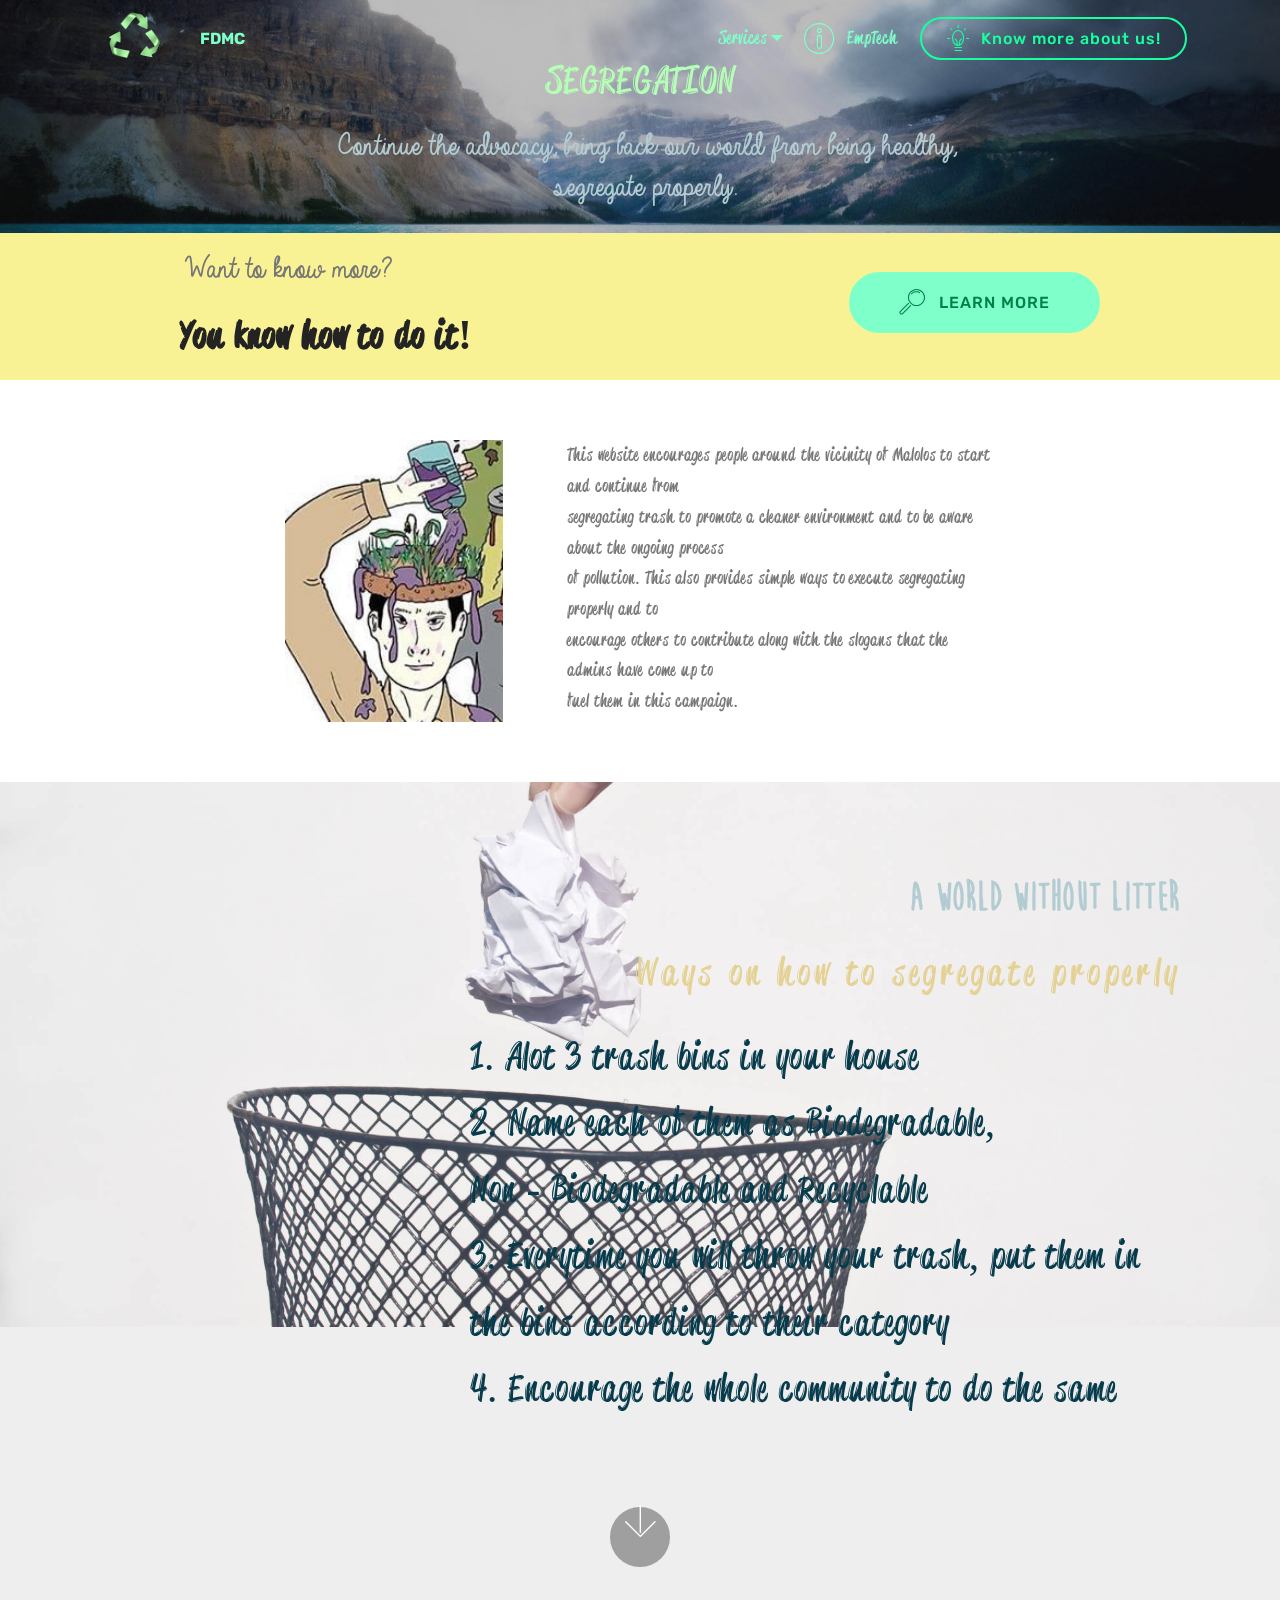
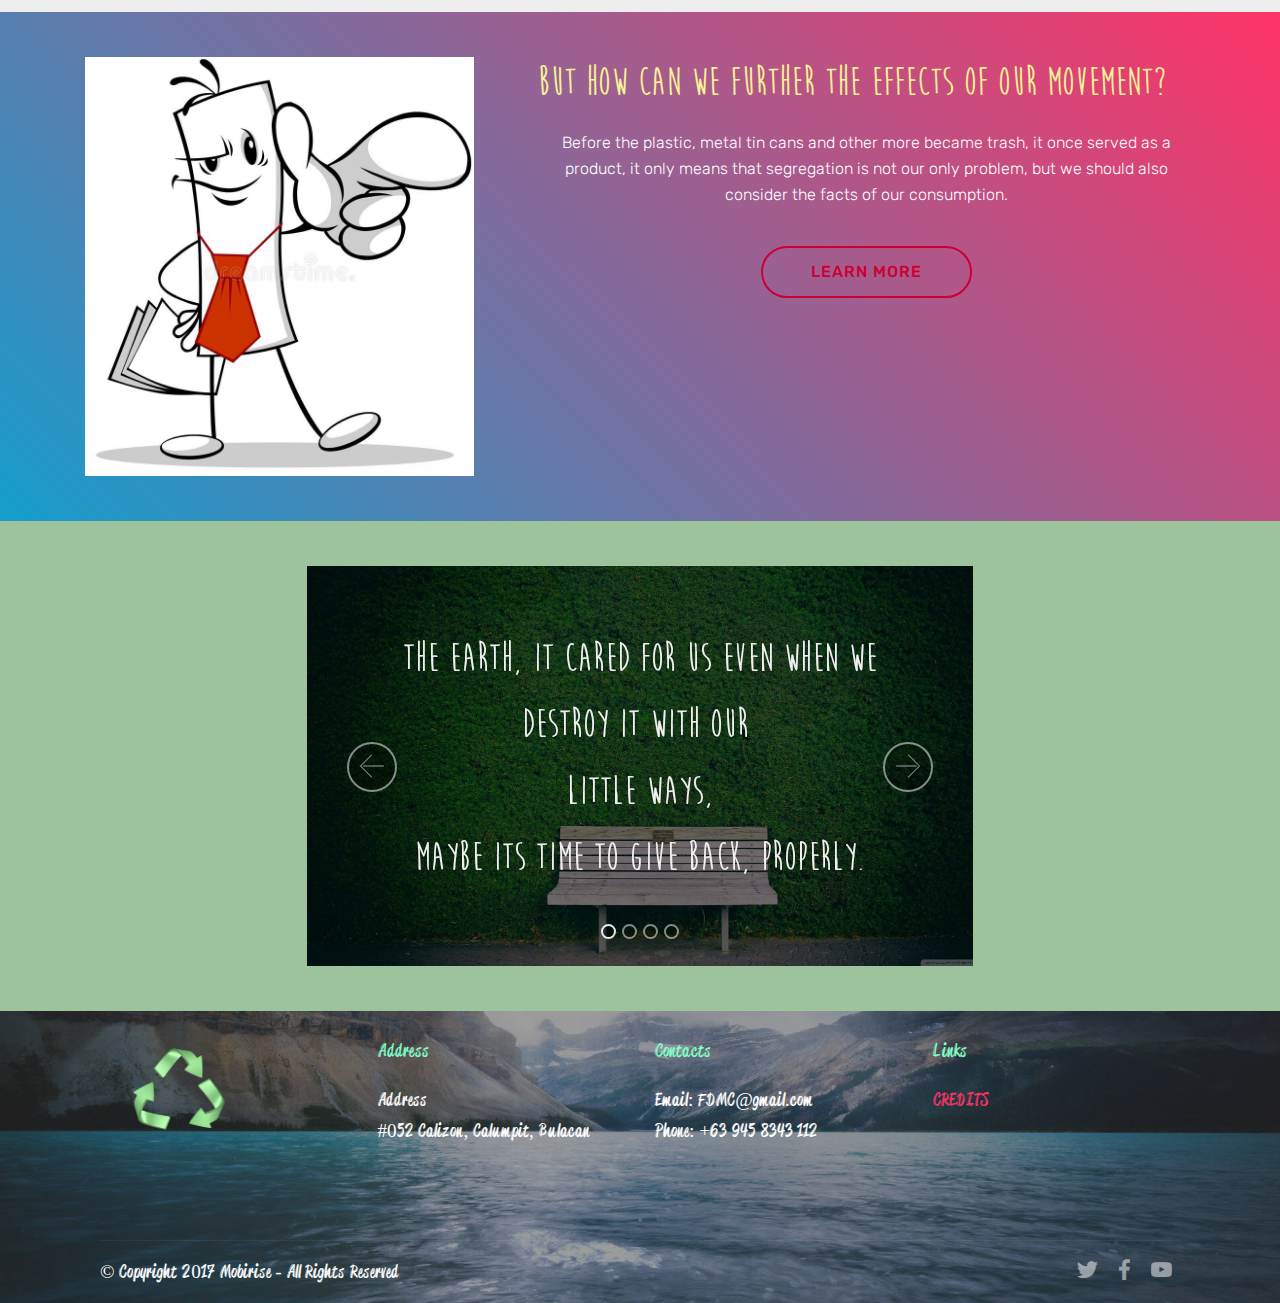
==== commit aa96e5ef: "create github pages" ====
--- a/index.html
+++ b/index.html
@@ -49,17 +49,17 @@
             </div>
         </div>
         <div class="collapse navbar-collapse" id="navbarSupportedContent">
-            <ul class="navbar-nav nav-dropdown" data-app-modern-menu="true"><li class="nav-item dropdown open">
-                    <a class="nav-link link text-primary dropdown-toggle display-7" href="https://mobirise.com" data-toggle="dropdown-submenu" aria-expanded="true">
+            <ul class="navbar-nav nav-dropdown" data-app-modern-menu="true"><li class="nav-item dropdown">
+                    <a class="nav-link link text-primary dropdown-toggle display-7" href="https://mobirise.com" data-toggle="dropdown-submenu" aria-expanded="false">
                         Services
-                    </a><div class="dropdown-menu"><a class="text-primary dropdown-item display-7" href="page3.html"><span class="mbri-cust-feedback mbr-iconfont mbr-iconfont-btn" style="font-size: 19px;"></span>Credits</a><a class="text-primary dropdown-item display-7" href="page1.html" aria-expanded="false"><span class="mbri-bookmark mbr-iconfont mbr-iconfont-btn" style="font-size: 19px;"></span>Blog</a><a class="text-primary dropdown-item display-7" href="page2.html" aria-expanded="false"><span class="mbri-globe mbr-iconfont mbr-iconfont-btn" style="font-size: 18px;"></span>Recycling&nbsp;</a></div>
-                </li></ul>
+                    </a><div class="dropdown-menu"><a class="text-primary dropdown-item display-7" href="page3.html"><span class="mbri-cust-feedback mbr-iconfont mbr-iconfont-btn" style="font-size: 19px;"></span>Credits</a><a class="text-primary dropdown-item display-7" href="page1.html" aria-expanded="false"><span class="mbri-bookmark mbr-iconfont mbr-iconfont-btn" style="font-size: 19px;"></span>Blog</a><a class="text-primary dropdown-item display-7" href="page2.html" aria-expanded="false"><span class="mbri-globe mbr-iconfont mbr-iconfont-btn" style="font-size: 18px;"></span>Recycling&nbsp;</a><a class="text-primary dropdown-item display-7" href="page6.html" aria-expanded="false"><span class="mbri-play mbr-iconfont mbr-iconfont-btn" style="font-size: 20px;"></span>Testimony</a><a class="text-primary dropdown-item display-7" href="index.html" aria-expanded="false"><span class="mbri-home mbr-iconfont mbr-iconfont-btn" style="font-size: 20px;"></span>Home</a></div>
+                </li><li class="nav-item"><a class="nav-link link text-primary display-7" href="https://empowermenttech.github.io/" aria-expanded="true"><span class="mbri-info mbr-iconfont mbr-iconfont-btn"></span>EmpTech</a></li></ul>
             <div class="navbar-buttons mbr-section-btn"><a class="btn btn-sm btn-primary-outline display-4" href="page4.html"><span class="mbri-idea mbr-iconfont mbr-iconfont-btn"></span>Know more about us!</a></div>
         </div>
     </nav>
 </section>
 
-<section class="engine"><a href="https://mobiri.se/m">site design templates</a></section><section class="mbr-section content5 cid-r2M8NRIsnY mbr-parallax-background" id="content5-7">
+<section class="engine"><a href="https://mobiri.se/x">css templates</a></section><section class="mbr-section content5 cid-r2M8NRIsnY mbr-parallax-background" id="content5-7">
 
     
 
@@ -164,7 +164,7 @@
                 <div class="mbr-section-text mbr-white pb-3 ">
                     <p class="mbr-text mbr-fonts-style display-4">Before the plastic, metal tin cans and other more became trash, it once served as a product, it only means that segregation is not our only problem, but we should also consider the facts of our consumption.</p>
                 </div>
-                <div class="mbr-section-btn"><a class="btn btn-md btn-secondary-outline display-4" href="https://mobirise.com">LEARN MORE</a></div>
+                <div class="mbr-section-btn"><a class="btn btn-md btn-secondary-outline display-4" href="page6.html">LEARN MORE</a></div>
             </div>
         </div>
     </div>
--- a/assets/mobirise/css/mbr-additional.css
+++ b/assets/mobirise/css/mbr-additional.css
@@ -2681,6 +2681,9 @@
   text-align: left;
   color: #000000;
 }
+.cid-r3v1f7yk4n P {
+  color: #000000;
+}
 .cid-r3rg5QsD4m {
   padding-top: 45px;
   padding-bottom: 90px;
@@ -4373,48 +4376,48 @@
 .cid-r45twfhJyJ H5 {
   color: #7fffca;
 }
-.cid-r4rdlK7XxD .navbar {
+.cid-r4HED8fjSi .navbar {
   background: #000000;
   transition: none;
   min-height: 77px;
   padding: .5rem 0;
 }
-.cid-r4rdlK7XxD .navbar-dropdown.bg-color.transparent.opened {
+.cid-r4HED8fjSi .navbar-dropdown.bg-color.transparent.opened {
   background: #000000;
 }
-.cid-r4rdlK7XxD a {
+.cid-r4HED8fjSi a {
   font-style: normal;
 }
-.cid-r4rdlK7XxD .nav-item span {
+.cid-r4HED8fjSi .nav-item span {
   padding-right: 0.4em;
   line-height: 0.5em;
   vertical-align: text-bottom;
   position: relative;
   text-decoration: none;
 }
-.cid-r4rdlK7XxD .nav-item a {
+.cid-r4HED8fjSi .nav-item a {
   display: flex;
   align-items: center;
   justify-content: center;
   padding: 0.7rem 0 !important;
   margin: 0rem .65rem !important;
 }
-.cid-r4rdlK7XxD .nav-item:focus,
-.cid-r4rdlK7XxD .nav-link:focus {
+.cid-r4HED8fjSi .nav-item:focus,
+.cid-r4HED8fjSi .nav-link:focus {
   outline: none;
 }
-.cid-r4rdlK7XxD .btn {
+.cid-r4HED8fjSi .btn {
   padding: 0.4rem 1.5rem;
   display: inline-flex;
   align-items: center;
 }
-.cid-r4rdlK7XxD .btn .mbr-iconfont {
+.cid-r4HED8fjSi .btn .mbr-iconfont {
   font-size: 1.6rem;
 }
-.cid-r4rdlK7XxD .menu-logo {
+.cid-r4HED8fjSi .menu-logo {
   margin-right: auto;
 }
-.cid-r4rdlK7XxD .menu-logo .navbar-brand {
+.cid-r4HED8fjSi .menu-logo .navbar-brand {
   display: flex;
   margin-left: 5rem;
   padding: 0;
@@ -4422,7 +4425,7 @@
   min-height: 3.8rem;
   align-items: center;
 }
-.cid-r4rdlK7XxD .menu-logo .navbar-brand .navbar-caption-wrap {
+.cid-r4HED8fjSi .menu-logo .navbar-brand .navbar-caption-wrap {
   display: flex;
   -webkit-align-items: center;
   align-items: center;
@@ -4430,40 +4433,40 @@
   min-width: 7rem;
   margin: .3rem 0;
 }
-.cid-r4rdlK7XxD .menu-logo .navbar-brand .navbar-caption-wrap .navbar-caption {
+.cid-r4HED8fjSi .menu-logo .navbar-brand .navbar-caption-wrap .navbar-caption {
   line-height: 1.2rem !important;
   padding-right: 2rem;
 }
-.cid-r4rdlK7XxD .menu-logo .navbar-brand .navbar-logo {
+.cid-r4HED8fjSi .menu-logo .navbar-brand .navbar-logo {
   font-size: 4rem;
   transition: font-size 0.25s;
 }
-.cid-r4rdlK7XxD .menu-logo .navbar-brand .navbar-logo img {
+.cid-r4HED8fjSi .menu-logo .navbar-brand .navbar-logo img {
   display: flex;
 }
-.cid-r4rdlK7XxD .menu-logo .navbar-brand .navbar-logo .mbr-iconfont {
+.cid-r4HED8fjSi .menu-logo .navbar-brand .navbar-logo .mbr-iconfont {
   transition: font-size 0.25s;
 }
-.cid-r4rdlK7XxD .navbar-toggleable-sm .navbar-collapse {
+.cid-r4HED8fjSi .navbar-toggleable-sm .navbar-collapse {
   justify-content: flex-end;
   -webkit-justify-content: flex-end;
   padding-right: 5rem;
   width: auto;
 }
-.cid-r4rdlK7XxD .navbar-toggleable-sm .navbar-collapse .navbar-nav {
+.cid-r4HED8fjSi .navbar-toggleable-sm .navbar-collapse .navbar-nav {
   flex-wrap: wrap;
   -webkit-flex-wrap: wrap;
   padding-left: 0;
 }
-.cid-r4rdlK7XxD .navbar-toggleable-sm .navbar-collapse .navbar-nav .nav-item {
+.cid-r4HED8fjSi .navbar-toggleable-sm .navbar-collapse .navbar-nav .nav-item {
   -webkit-align-self: center;
   align-self: center;
 }
-.cid-r4rdlK7XxD .navbar-toggleable-sm .navbar-collapse .navbar-buttons {
+.cid-r4HED8fjSi .navbar-toggleable-sm .navbar-collapse .navbar-buttons {
   padding-left: 0;
   padding-bottom: 0;
 }
-.cid-r4rdlK7XxD .dropdown .dropdown-menu {
+.cid-r4HED8fjSi .dropdown .dropdown-menu {
   background: #000000;
   display: none;
   position: absolute;
@@ -4472,20 +4475,20 @@
   padding-bottom: 1.4rem;
   text-align: left;
 }
-.cid-r4rdlK7XxD .dropdown .dropdown-menu .dropdown-item {
+.cid-r4HED8fjSi .dropdown .dropdown-menu .dropdown-item {
   width: auto;
   padding: 0.235em 1.5385em 0.235em 1.5385em !important;
 }
-.cid-r4rdlK7XxD .dropdown .dropdown-menu .dropdown-item::after {
+.cid-r4HED8fjSi .dropdown .dropdown-menu .dropdown-item::after {
   right: 0.5rem;
 }
-.cid-r4rdlK7XxD .dropdown .dropdown-menu .dropdown-submenu {
+.cid-r4HED8fjSi .dropdown .dropdown-menu .dropdown-submenu {
   margin: 0;
 }
-.cid-r4rdlK7XxD .dropdown.open > .dropdown-menu {
+.cid-r4HED8fjSi .dropdown.open > .dropdown-menu {
   display: block;
 }
-.cid-r4rdlK7XxD .navbar-toggleable-sm.opened:after {
+.cid-r4HED8fjSi .navbar-toggleable-sm.opened:after {
   position: absolute;
   width: 100vw;
   height: 100vh;
@@ -4497,28 +4500,28 @@
   -webkit-transform: translateY(100%);
   z-index: 1000;
 }
-.cid-r4rdlK7XxD .navbar.navbar-short {
+.cid-r4HED8fjSi .navbar.navbar-short {
   min-height: 60px;
   transition: all .2s;
 }
-.cid-r4rdlK7XxD .navbar.navbar-short .navbar-toggler-right {
+.cid-r4HED8fjSi .navbar.navbar-short .navbar-toggler-right {
   top: 20px;
 }
-.cid-r4rdlK7XxD .navbar.navbar-short .navbar-logo a {
+.cid-r4HED8fjSi .navbar.navbar-short .navbar-logo a {
   font-size: 2.5rem !important;
   line-height: 2.5rem;
   transition: font-size 0.25s;
 }
-.cid-r4rdlK7XxD .navbar.navbar-short .navbar-logo a .mbr-iconfont {
+.cid-r4HED8fjSi .navbar.navbar-short .navbar-logo a .mbr-iconfont {
   font-size: 2.5rem !important;
 }
-.cid-r4rdlK7XxD .navbar.navbar-short .navbar-logo a img {
+.cid-r4HED8fjSi .navbar.navbar-short .navbar-logo a img {
   height: 3rem !important;
 }
-.cid-r4rdlK7XxD .navbar.navbar-short .navbar-brand {
+.cid-r4HED8fjSi .navbar.navbar-short .navbar-brand {
   min-height: 3rem;
 }
-.cid-r4rdlK7XxD button.navbar-toggler {
+.cid-r4HED8fjSi button.navbar-toggler {
   width: 31px;
   height: 18px;
   cursor: pointer;
@@ -4526,10 +4529,10 @@
   top: 1.5rem;
   right: 1rem;
 }
-.cid-r4rdlK7XxD button.navbar-toggler:focus {
+.cid-r4HED8fjSi button.navbar-toggler:focus {
   outline: none;
 }
-.cid-r4rdlK7XxD button.navbar-toggler .hamburger span {
+.cid-r4HED8fjSi button.navbar-toggler .hamburger span {
   position: absolute;
   right: 0;
   width: 30px;
@@ -4537,88 +4540,88 @@
   border-right: 5px;
   background-color: #333333;
 }
-.cid-r4rdlK7XxD button.navbar-toggler .hamburger span:nth-child(1) {
+.cid-r4HED8fjSi button.navbar-toggler .hamburger span:nth-child(1) {
   top: 0;
   transition: all .2s;
 }
-.cid-r4rdlK7XxD button.navbar-toggler .hamburger span:nth-child(2) {
+.cid-r4HED8fjSi button.navbar-toggler .hamburger span:nth-child(2) {
   top: 8px;
   transition: all .15s;
 }
-.cid-r4rdlK7XxD button.navbar-toggler .hamburger span:nth-child(3) {
+.cid-r4HED8fjSi button.navbar-toggler .hamburger span:nth-child(3) {
   top: 8px;
   transition: all .15s;
 }
-.cid-r4rdlK7XxD button.navbar-toggler .hamburger span:nth-child(4) {
+.cid-r4HED8fjSi button.navbar-toggler .hamburger span:nth-child(4) {
   top: 16px;
   transition: all .2s;
 }
-.cid-r4rdlK7XxD nav.opened .hamburger span:nth-child(1) {
+.cid-r4HED8fjSi nav.opened .hamburger span:nth-child(1) {
   top: 8px;
   width: 0;
   opacity: 0;
   right: 50%;
   transition: all .2s;
 }
-.cid-r4rdlK7XxD nav.opened .hamburger span:nth-child(2) {
+.cid-r4HED8fjSi nav.opened .hamburger span:nth-child(2) {
   -webkit-transform: rotate(45deg);
   transform: rotate(45deg);
   transition: all .25s;
 }
-.cid-r4rdlK7XxD nav.opened .hamburger span:nth-child(3) {
+.cid-r4HED8fjSi nav.opened .hamburger span:nth-child(3) {
   -webkit-transform: rotate(-45deg);
   transform: rotate(-45deg);
   transition: all .25s;
 }
-.cid-r4rdlK7XxD nav.opened .hamburger span:nth-child(4) {
+.cid-r4HED8fjSi nav.opened .hamburger span:nth-child(4) {
   top: 8px;
   width: 0;
   opacity: 0;
   right: 50%;
   transition: all .2s;
 }
-.cid-r4rdlK7XxD .collapsed.navbar-expand {
+.cid-r4HED8fjSi .collapsed.navbar-expand {
   flex-direction: column;
 }
-.cid-r4rdlK7XxD .collapsed .btn {
+.cid-r4HED8fjSi .collapsed .btn {
   display: flex;
 }
-.cid-r4rdlK7XxD .collapsed .navbar-collapse {
+.cid-r4HED8fjSi .collapsed .navbar-collapse {
   display: none !important;
   padding-right: 0 !important;
 }
-.cid-r4rdlK7XxD .collapsed .navbar-collapse.collapsing,
-.cid-r4rdlK7XxD .collapsed .navbar-collapse.show {
+.cid-r4HED8fjSi .collapsed .navbar-collapse.collapsing,
+.cid-r4HED8fjSi .collapsed .navbar-collapse.show {
   display: block !important;
 }
-.cid-r4rdlK7XxD .collapsed .navbar-collapse.collapsing .navbar-nav,
-.cid-r4rdlK7XxD .collapsed .navbar-collapse.show .navbar-nav {
+.cid-r4HED8fjSi .collapsed .navbar-collapse.collapsing .navbar-nav,
+.cid-r4HED8fjSi .collapsed .navbar-collapse.show .navbar-nav {
   display: block;
   text-align: center;
 }
-.cid-r4rdlK7XxD .collapsed .navbar-collapse.collapsing .navbar-nav .nav-item,
-.cid-r4rdlK7XxD .collapsed .navbar-collapse.show .navbar-nav .nav-item {
+.cid-r4HED8fjSi .collapsed .navbar-collapse.collapsing .navbar-nav .nav-item,
+.cid-r4HED8fjSi .collapsed .navbar-collapse.show .navbar-nav .nav-item {
   clear: both;
 }
-.cid-r4rdlK7XxD .collapsed .navbar-collapse.collapsing .navbar-buttons,
-.cid-r4rdlK7XxD .collapsed .navbar-collapse.show .navbar-buttons {
+.cid-r4HED8fjSi .collapsed .navbar-collapse.collapsing .navbar-buttons,
+.cid-r4HED8fjSi .collapsed .navbar-collapse.show .navbar-buttons {
   text-align: center;
 }
-.cid-r4rdlK7XxD .collapsed .navbar-collapse.collapsing .navbar-buttons:last-child,
-.cid-r4rdlK7XxD .collapsed .navbar-collapse.show .navbar-buttons:last-child {
+.cid-r4HED8fjSi .collapsed .navbar-collapse.collapsing .navbar-buttons:last-child,
+.cid-r4HED8fjSi .collapsed .navbar-collapse.show .navbar-buttons:last-child {
   margin-bottom: 1rem;
 }
-.cid-r4rdlK7XxD .collapsed button.navbar-toggler {
+.cid-r4HED8fjSi .collapsed button.navbar-toggler {
   display: block;
 }
-.cid-r4rdlK7XxD .collapsed .navbar-brand {
+.cid-r4HED8fjSi .collapsed .navbar-brand {
   margin-left: 1rem !important;
 }
-.cid-r4rdlK7XxD .collapsed .navbar-toggleable-sm {
+.cid-r4HED8fjSi .collapsed .navbar-toggleable-sm {
   flex-direction: column;
   -webkit-flex-direction: column;
 }
-.cid-r4rdlK7XxD .collapsed .dropdown .dropdown-menu {
+.cid-r4HED8fjSi .collapsed .dropdown .dropdown-menu {
   width: 100%;
   text-align: center;
   position: relative;
@@ -4630,19 +4633,19 @@
   transition-duration: .5s;
   transition-property: opacity,padding,height;
 }
-.cid-r4rdlK7XxD .collapsed .dropdown.open > .dropdown-menu {
+.cid-r4HED8fjSi .collapsed .dropdown.open > .dropdown-menu {
   position: relative;
   opacity: 1;
   height: auto;
   padding: 1.4rem 0;
   visibility: visible;
 }
-.cid-r4rdlK7XxD .collapsed .dropdown .dropdown-submenu {
+.cid-r4HED8fjSi .collapsed .dropdown .dropdown-submenu {
   left: 0;
   text-align: center;
   width: 100%;
 }
-.cid-r4rdlK7XxD .collapsed .dropdown .dropdown-toggle[data-toggle="dropdown-submenu"]::after {
+.cid-r4HED8fjSi .collapsed .dropdown .dropdown-toggle[data-toggle="dropdown-submenu"]::after {
   margin-top: 0;
   position: inherit;
   right: 0;
@@ -4658,51 +4661,51 @@
   border-left: .30em solid transparent;
 }
 @media (max-width: 991px) {
-  .cid-r4rdlK7XxD.navbar-expand {
+  .cid-r4HED8fjSi.navbar-expand {
     flex-direction: column;
   }
-  .cid-r4rdlK7XxD img {
+  .cid-r4HED8fjSi img {
     height: 3.8rem !important;
   }
-  .cid-r4rdlK7XxD .btn {
+  .cid-r4HED8fjSi .btn {
     display: flex;
   }
-  .cid-r4rdlK7XxD button.navbar-toggler {
+  .cid-r4HED8fjSi button.navbar-toggler {
     display: block;
   }
-  .cid-r4rdlK7XxD .navbar-brand {
+  .cid-r4HED8fjSi .navbar-brand {
     margin-left: 1rem !important;
   }
-  .cid-r4rdlK7XxD .navbar-toggleable-sm {
+  .cid-r4HED8fjSi .navbar-toggleable-sm {
     flex-direction: column;
     -webkit-flex-direction: column;
   }
-  .cid-r4rdlK7XxD .navbar-collapse {
+  .cid-r4HED8fjSi .navbar-collapse {
     display: none !important;
     padding-right: 0 !important;
   }
-  .cid-r4rdlK7XxD .navbar-collapse.collapsing,
-  .cid-r4rdlK7XxD .navbar-collapse.show {
+  .cid-r4HED8fjSi .navbar-collapse.collapsing,
+  .cid-r4HED8fjSi .navbar-collapse.show {
     display: block !important;
   }
-  .cid-r4rdlK7XxD .navbar-collapse.collapsing .navbar-nav,
-  .cid-r4rdlK7XxD .navbar-collapse.show .navbar-nav {
+  .cid-r4HED8fjSi .navbar-collapse.collapsing .navbar-nav,
+  .cid-r4HED8fjSi .navbar-collapse.show .navbar-nav {
     display: block;
     text-align: center;
   }
-  .cid-r4rdlK7XxD .navbar-collapse.collapsing .navbar-nav .nav-item,
-  .cid-r4rdlK7XxD .navbar-collapse.show .navbar-nav .nav-item {
+  .cid-r4HED8fjSi .navbar-collapse.collapsing .navbar-nav .nav-item,
+  .cid-r4HED8fjSi .navbar-collapse.show .navbar-nav .nav-item {
     clear: both;
   }
-  .cid-r4rdlK7XxD .navbar-collapse.collapsing .navbar-buttons,
-  .cid-r4rdlK7XxD .navbar-collapse.show .navbar-buttons {
+  .cid-r4HED8fjSi .navbar-collapse.collapsing .navbar-buttons,
+  .cid-r4HED8fjSi .navbar-collapse.show .navbar-buttons {
     text-align: center;
   }
-  .cid-r4rdlK7XxD .navbar-collapse.collapsing .navbar-buttons:last-child,
-  .cid-r4rdlK7XxD .navbar-collapse.show .navbar-buttons:last-child {
+  .cid-r4HED8fjSi .navbar-collapse.collapsing .navbar-buttons:last-child,
+  .cid-r4HED8fjSi .navbar-collapse.show .navbar-buttons:last-child {
     margin-bottom: 1rem;
   }
-  .cid-r4rdlK7XxD .dropdown .dropdown-menu {
+  .cid-r4HED8fjSi .dropdown .dropdown-menu {
     width: 100%;
     text-align: center;
     position: relative;
@@ -4714,19 +4717,19 @@
     transition-duration: .5s;
     transition-property: opacity,padding,height;
   }
-  .cid-r4rdlK7XxD .dropdown.open > .dropdown-menu {
+  .cid-r4HED8fjSi .dropdown.open > .dropdown-menu {
     position: relative;
     opacity: 1;
     height: auto;
     padding: 1.4rem 0;
     visibility: visible;
   }
-  .cid-r4rdlK7XxD .dropdown .dropdown-submenu {
+  .cid-r4HED8fjSi .dropdown .dropdown-submenu {
     left: 0;
     text-align: center;
     width: 100%;
   }
-  .cid-r4rdlK7XxD .dropdown .dropdown-toggle[data-toggle="dropdown-submenu"]::after {
+  .cid-r4HED8fjSi .dropdown .dropdown-toggle[data-toggle="dropdown-submenu"]::after {
     margin-top: 0;
     position: inherit;
     right: 0;
@@ -4743,45 +4746,140 @@
   }
 }
 @media (min-width: 767px) {
-  .cid-r4rdlK7XxD .menu-logo {
+  .cid-r4HED8fjSi .menu-logo {
     flex-shrink: 0;
   }
 }
-.cid-r4rdlK7XxD .navbar-collapse {
+.cid-r4HED8fjSi .navbar-collapse {
   flex-basis: auto;
 }
-.cid-r4rdlK7XxD .nav-link:hover,
-.cid-r4rdlK7XxD .dropdown-item:hover {
+.cid-r4HED8fjSi .nav-link:hover,
+.cid-r4HED8fjSi .dropdown-item:hover {
   color: #767676 !important;
 }
-.cid-r4retUDpTH {
+.cid-r4HEDhJjRU {
+  padding-top: 60px;
+  padding-bottom: 0px;
+  background-image: url("../../../assets/images/ng-1920x1080.jpg");
+}
+.cid-r4HEDhJjRU H2 {
+  color: #4d0606;
+}
+.cid-r4HEDhJjRU .mbr-section-subtitle {
+  color: #b2ccd2;
+}
+.cid-r4HEDhJjRU SPAN {
+  color: #b5feb5;
+}
+.cid-r4HFguR5WS {
+  padding-top: 45px;
+  padding-bottom: 45px;
+  background: #ffffff;
+}
+.cid-r4HFguR5WS .media-container-row {
+  margin: 0 auto;
+  align-items: stretch;
+}
+.cid-r4HFguR5WS .media-container-row .img-item {
+  display: flex;
+  flex-direction: column;
+  justify-content: center;
+  position: relative;
+  width: 100%;
+  z-index: 1;
+}
+.cid-r4HFguR5WS .media-container-row .img-item img {
+  width: 100%;
+  min-height: 1px;
+}
+.cid-r4HFguR5WS .media-container-row .img-item .img-caption {
+  background: #ffffff;
+  z-index: 2;
+  padding: 1rem 1rem;
+  word-break: break-word;
+}
+.cid-r4HFguR5WS .media-container-row .img-item .img-caption p {
+  margin-bottom: 0;
+}
+.cid-r4HFguR5WS .media-container-row .img-item.item1 {
+  padding: 0 2rem 0 0;
+}
+@media (max-width: 992px) {
+  .cid-r4HFguR5WS .img-item {
+    width: 100% !important;
+  }
+  .cid-r4HFguR5WS .img-item.item1 {
+    width: 100%;
+    flex-basis: initial !important;
+    padding: 0 0 2rem 0 !important;
+  }
+}
+.cid-r4HJCocOP5 {
+  padding-top: 30px;
+  padding-bottom: 30px;
+  background-color: #ffffff;
+}
+.cid-r4HJCocOP5 .line {
+  background-color: #149dcc;
+  color: #149dcc;
+  align: center;
+  height: 2px;
+  margin: 0 auto;
+}
+.cid-r4HJCocOP5 .section-text {
+  padding: 2rem 0;
+}
+.cid-r4HJCocOP5 .inner-container {
+  margin: 0 auto;
+}
+@media (max-width: 768px) {
+  .cid-r4HJCocOP5 .inner-container {
+    width: 100% !important;
+  }
+}
+.cid-r4HJCocOP5 .section-text I {
+  color: #ff7f9f;
+}
+.cid-r4J526X4n9 {
+  padding-top: 0px;
+  padding-bottom: 0px;
+  background-color: #b2ccd2;
+}
+.cid-r4J526X4n9 .mbr-text,
+.cid-r4J526X4n9 blockquote {
+  color: #767676;
+}
+.cid-r4J526X4n9 BLOCKQUOTE {
+  color: #ffffff;
+}
+.cid-r4J526X4n9 P {
+  color: #ffffff;
+}
+.cid-r4Jjk2sQft {
+  padding-top: 30px;
+  padding-bottom: 0px;
+  background-color: #879a9f;
+}
+.cid-r4J7G4LDvz {
   padding-top: 60px;
   padding-bottom: 60px;
   background-color: #ffffff;
 }
-.cid-r4retUDpTH .mbr-section-subtitle {
+.cid-r4J7G4LDvz .counter-container {
   color: #767676;
 }
-.cid-r4reiCTYHZ {
-  padding-top: 60px;
-  padding-bottom: 60px;
-  background-color: #ffffff;
-}
-.cid-r4reiCTYHZ .counter-container {
-  color: #767676;
-}
-.cid-r4reiCTYHZ .counter-container ol {
+.cid-r4J7G4LDvz .counter-container ol {
   margin-bottom: 0;
   counter-reset: myCounter;
 }
-.cid-r4reiCTYHZ .counter-container ol li {
+.cid-r4J7G4LDvz .counter-container ol li {
   margin-bottom: 1rem;
 }
-.cid-r4reiCTYHZ .counter-container ol li {
+.cid-r4J7G4LDvz .counter-container ol li {
   list-style: none;
   padding-left: .5rem;
 }
-.cid-r4reiCTYHZ .counter-container ol li:before {
+.cid-r4J7G4LDvz .counter-container ol li:before {
   position: absolute;
   left: 0px;
   margin-top: -10px;
@@ -4792,49 +4890,64 @@
   margin: 5px 10px;
   line-height: 40px;
   transition: all .2s;
-  color: #ffffff;
-  background: #149dcc;
+  color: #000000;
+  background: #7fffca;
   width: 40px;
   height: 40px;
   border-radius: 50%;
 }
-.cid-r4rdnKNEJv {
+.cid-r4JhQXNzdG {
+  padding-top: 90px;
+  padding-bottom: 90px;
+  background: linear-gradient(45deg, #f4a997, #a09fc0);
+}
+@media (min-width: 992px) {
+  .cid-r4JhQXNzdG .mbr-figure {
+    padding-left: 4rem;
+  }
+}
+@media (max-width: 991px) {
+  .cid-r4JhQXNzdG .mbr-figure {
+    padding-top: 3rem;
+  }
+}
+.cid-r4HEDqnoJu {
   padding-top: 30px;
   padding-bottom: 0px;
   background-image: url("../../../assets/images/ng-1920x1080.jpg");
 }
 @media (max-width: 767px) {
-  .cid-r4rdnKNEJv .content {
+  .cid-r4HEDqnoJu .content {
     text-align: center;
   }
-  .cid-r4rdnKNEJv .content > div:not(:last-child) {
+  .cid-r4HEDqnoJu .content > div:not(:last-child) {
     margin-bottom: 2rem;
   }
 }
 @media (max-width: 767px) {
-  .cid-r4rdnKNEJv .media-wrap {
+  .cid-r4HEDqnoJu .media-wrap {
     margin-bottom: 1rem;
   }
 }
-.cid-r4rdnKNEJv .media-wrap .mbr-iconfont-logo {
+.cid-r4HEDqnoJu .media-wrap .mbr-iconfont-logo {
   font-size: 7.5rem;
   color: #f36;
 }
-.cid-r4rdnKNEJv .media-wrap img {
+.cid-r4HEDqnoJu .media-wrap img {
   height: 6rem;
 }
 @media (max-width: 767px) {
-  .cid-r4rdnKNEJv .footer-lower .copyright {
+  .cid-r4HEDqnoJu .footer-lower .copyright {
     margin-bottom: 1rem;
     text-align: center;
   }
 }
-.cid-r4rdnKNEJv .footer-lower hr {
+.cid-r4HEDqnoJu .footer-lower hr {
   margin: 1rem 0;
   border-color: #fff;
   opacity: .05;
 }
-.cid-r4rdnKNEJv .footer-lower .social-list {
+.cid-r4HEDqnoJu .footer-lower .social-list {
   padding-left: 0;
   margin-bottom: 0;
   list-style: none;
@@ -4843,28 +4956,28 @@
   justify-content: flex-end;
   -webkit-justify-content: flex-end;
 }
-.cid-r4rdnKNEJv .footer-lower .social-list .mbr-iconfont-social {
+.cid-r4HEDqnoJu .footer-lower .social-list .mbr-iconfont-social {
   font-size: 1.3rem;
   color: #fff;
 }
-.cid-r4rdnKNEJv .footer-lower .social-list .soc-item {
+.cid-r4HEDqnoJu .footer-lower .social-list .soc-item {
   margin: 0 .5rem;
 }
-.cid-r4rdnKNEJv .footer-lower .social-list a {
+.cid-r4HEDqnoJu .footer-lower .social-list a {
   margin: 0;
   opacity: .5;
   -webkit-transition: .2s linear;
   transition: .2s linear;
 }
-.cid-r4rdnKNEJv .footer-lower .social-list a:hover {
+.cid-r4HEDqnoJu .footer-lower .social-list a:hover {
   opacity: 1;
 }
 @media (max-width: 767px) {
-  .cid-r4rdnKNEJv .footer-lower .social-list {
+  .cid-r4HEDqnoJu .footer-lower .social-list {
     justify-content: center;
     -webkit-justify-content: center;
   }
 }
-.cid-r4rdnKNEJv H5 {
+.cid-r4HEDqnoJu H5 {
   color: #7fffca;
 }
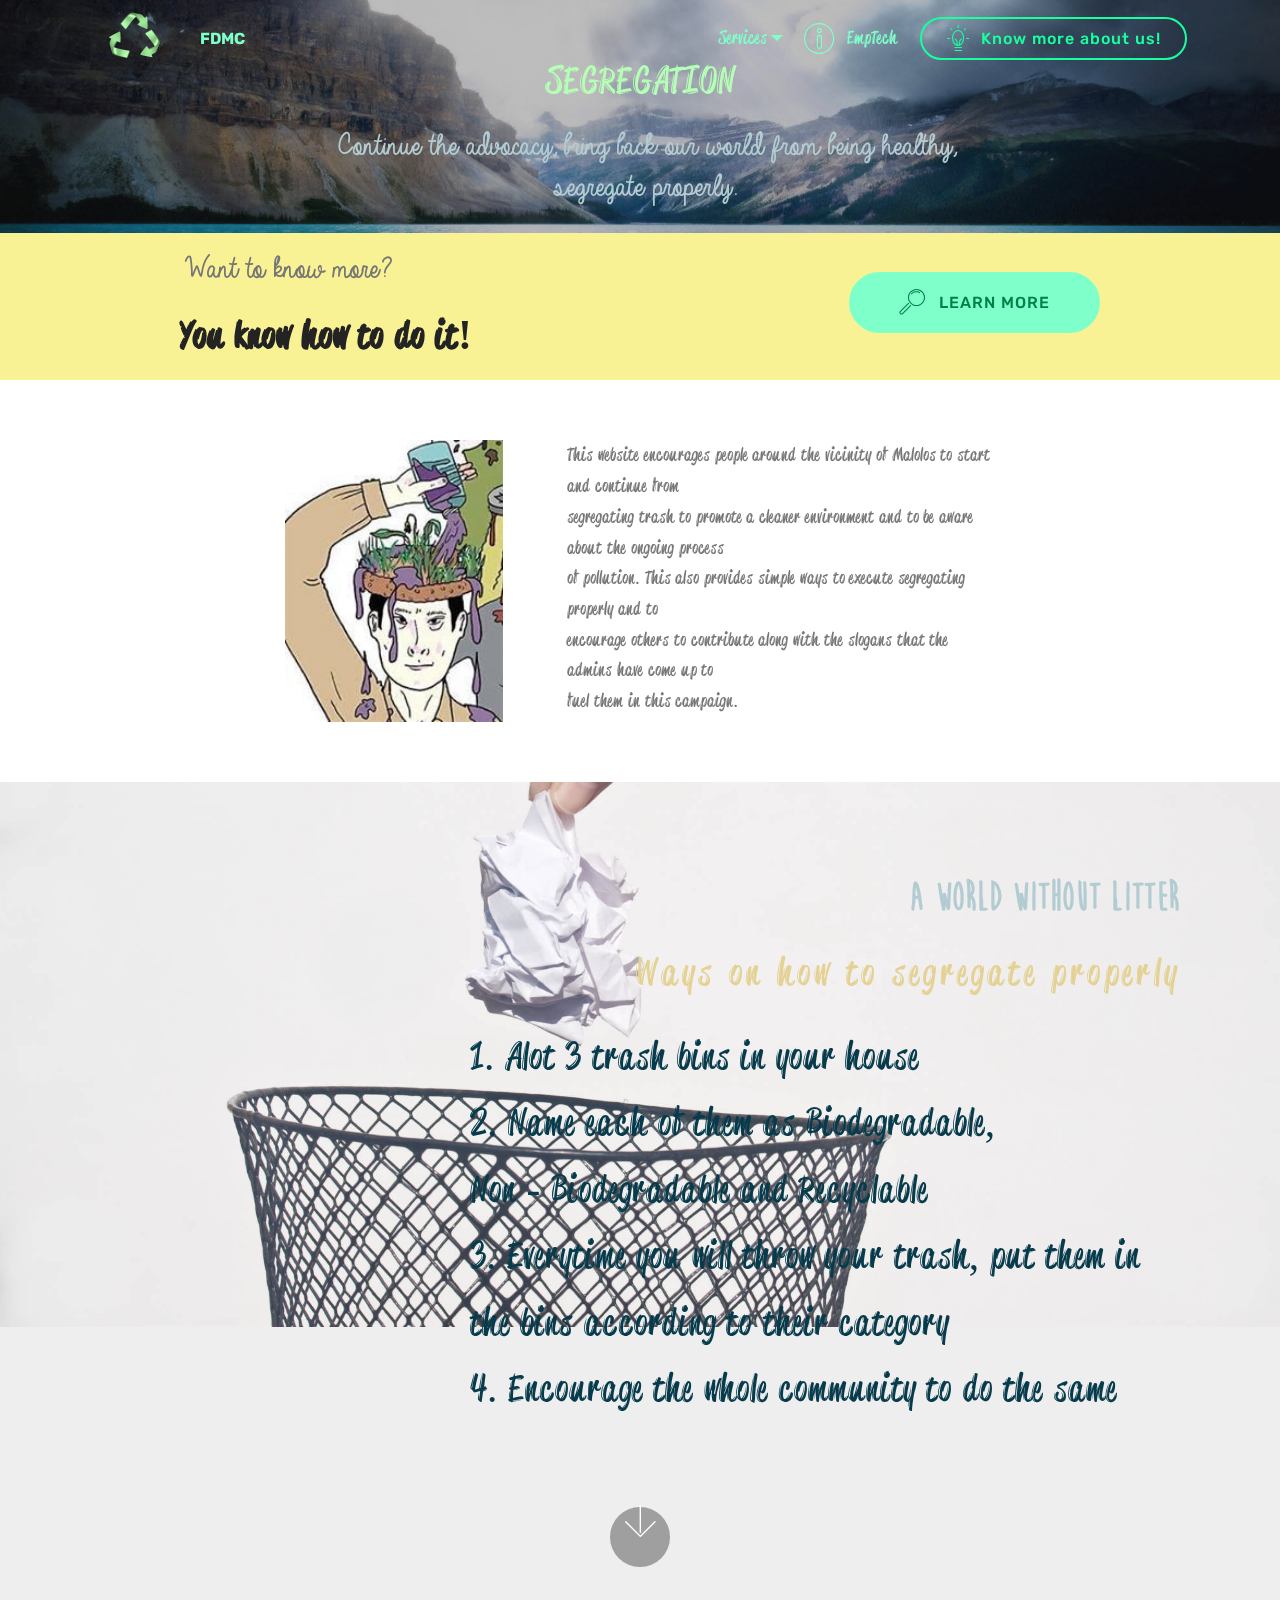
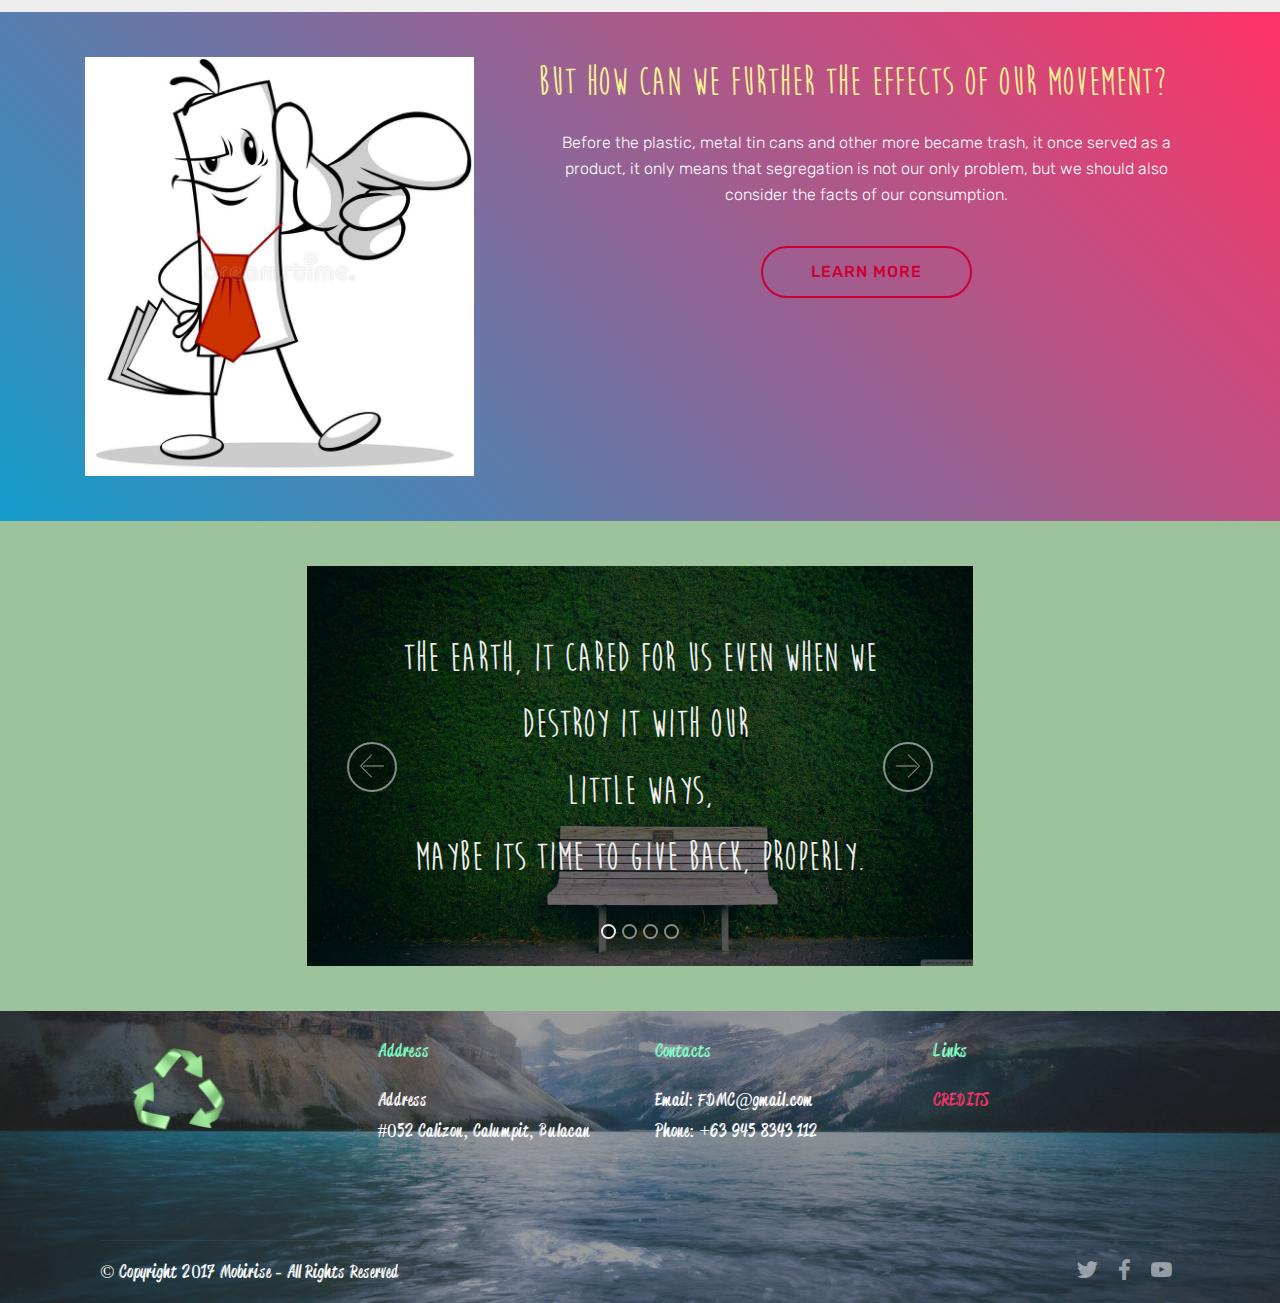
==== commit db29c5f1: "create github pages" ====
--- a/index.html
+++ b/index.html
@@ -59,7 +59,7 @@
     </nav>
 </section>
 
-<section class="engine"><a href="https://mobiri.se/x">css templates</a></section><section class="mbr-section content5 cid-r2M8NRIsnY mbr-parallax-background" id="content5-7">
+<section class="engine"><a href="https://mobiri.se/k">develop free website</a></section><section class="mbr-section content5 cid-r2M8NRIsnY mbr-parallax-background" id="content5-7">
 
     
 
